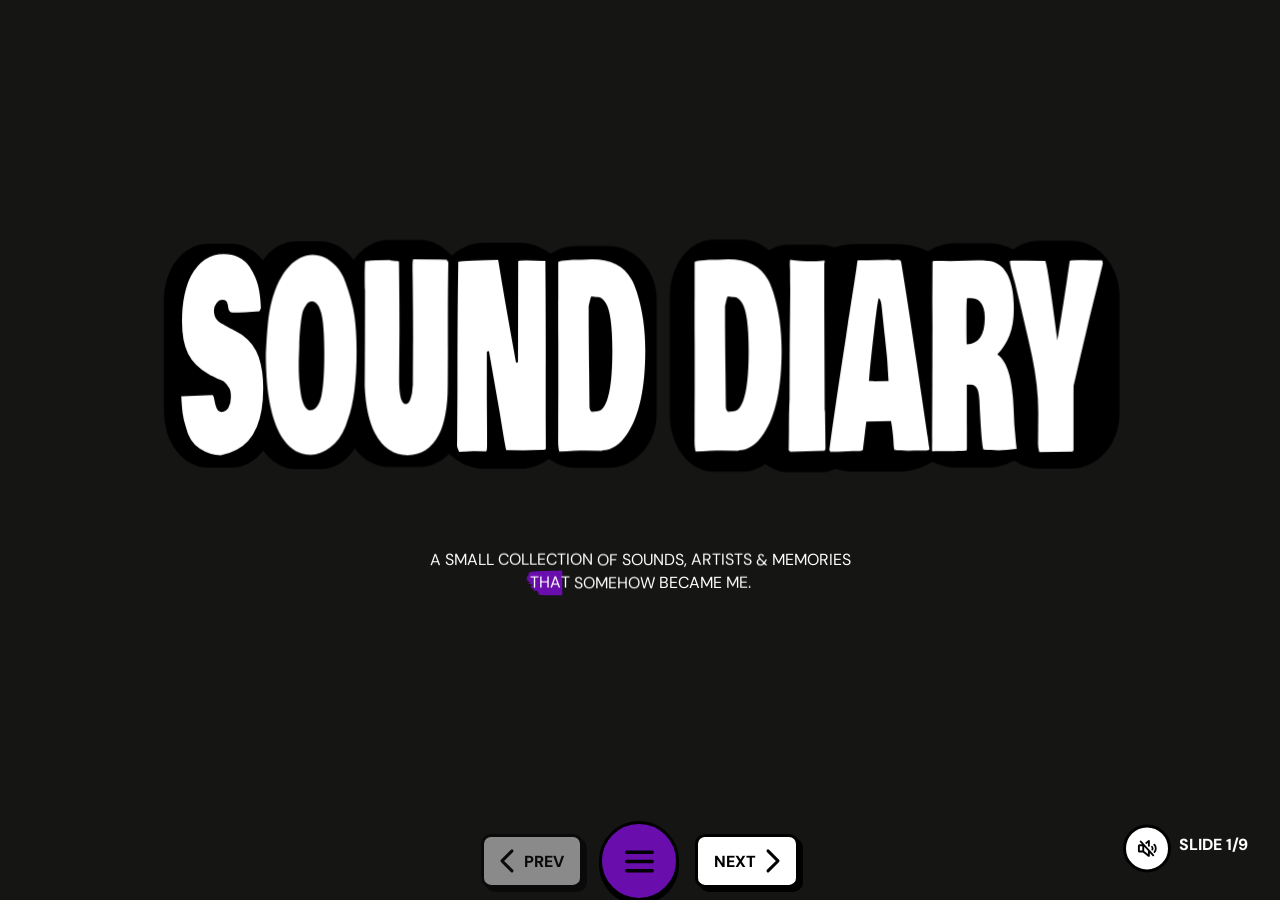
==== SOUNDIARY/index.html @ d30c2fbb "Update index.html" ====
<!doctype html>
<html lang="en">
  <head>
    <meta charset="UTF-8" />
    <meta name="viewport" content="width=device-width, initial-scale=1.0" />
    <meta name="robots" content="index, follow" />
    <meta name="theme-color" content="#F3E6D6" />
    <meta name="author" content="ayoub" />
    <link rel="icon" type="image/png" href="favicon-96x96.png" sizes="96x96" />
    <link rel="icon" type="image/svg+xml" href="favicon.svg" />
    <link rel="shortcut icon" href="favicon.ico" />
    <link rel="apple-touch-icon" sizes="180x180" href="apple-touch-icon.png" />
    <meta name="apple-mobile-web-app-title" content="Soundiary" />
    <link rel="manifest" href="site.webmanifest" />
    <link rel="canonical" href="index.html" />
    <link rel="sitemap" type="application/xml" href="sitemap.xml" />
    <title>Soundiary | my music, in order of feelings</title>
    <meta name="description" content="An interactive diary of the music I love, the artists behind it, and why it matters.">
    <meta property="og:type" content="website" />
    <meta property="og:site_name" content="Soundiary" />
    <meta property="og:locale" content="en_US" />
    <meta property="og:title" content="Soundiary | my music, in order of feelings" />
    <meta property="og:description" content="An interactive diary of the music I love, the artists behind it, and why it matters." />
    <meta property="og:image" content="google.com" />
    <meta property="og:image:type" content="image/png" />
    <meta property="og:image:width" content="1200" />
    <meta property="og:image:height" content="630" />
    <meta property="og:url" content="https://soundiary.sharedqueue.workers.dev/" />
    <meta name="twitter:card" content="summary_large_image" />
      <meta name="twitter:title" content="Soundiary | my music, in order of feelings" />
      <meta name="twitter:description" content="An interactive diary of the music I love, the artists behind it, and why it matters." />
    <meta name="twitter:image" content="blank" />
    <script type="application/ld+json">
      {
        "@context": "https://schema.org",
        "@graph": [
          {
            "@type": "WebSite",
            "name": "Soundiary",
            "url": "https://soundiary.sharedqueue.workers.dev/",
            "description": "Interactive presentation and portfolio demo for a fictional startup consultancy.",
            "inLanguage": "en"
          },
          {
            "@type": "CreativeWork",
            "name": "Nodeck",
            "url": "https://soundiary.sharedqueue.workers.dev/",
            "description": "An interactive slide deck presentation for a fictional startup consultancy — sells thinking, not slides.",
            "image": "https://www.nodeck.online/og-image.png",
            "inLanguage": "en",
            "author": {
              "@type": "Person",
              "name": "ayoub",
              "url": "instagram.com/habbat_ayoub"
            },
            "creator": {
              "@type": "Person",
              "name": "ayoub",
              "url": "instagram.com/habbat_ayoub"
            }
          }
        ]
      }
    </script>
    <link rel="preload" as="font" type="font/woff2" crossorigin href="assets/BNDimeDisplay-ChjT9Nsk.woff2" />
    <link rel="preload" as="font" type="font/woff2" crossorigin href="assets/DMSans-Regular-C_2fA_LE.woff2" />
    <link rel="preload" as="font" type="font/woff2" crossorigin href="assets/DMSans-ExtraBold-Du-T3CXV.woff2" />
    <link rel="preload" as="font" type="font/woff2" crossorigin href="assets/note-handwriting.woff2" />
    <link rel="preload" as="image" href="assets/cover-highlighter-main.webp" imagesrcset="/assets/cover-highlighter-96w.webp 96w, /assets/cover-highlighter-160w.webp 160w, /assets/cover-highlighter-250w.webp 250w, /assets/cover-highlighter-main.webp 371w" imagesizes="(max-width: 768px) 18vw, (max-width: 992px) 15vw, 12vw" fetchpriority="high" />
    <link rel="preload" as="image" href="assets/cover-note-photo-600w.webp" imagesrcset="/assets/cover-note-photo-360w.webp 360w, /assets/cover-note-photo-600w.webp 600w" imagesizes="(max-width: 768px) 50vw, (max-width: 992px) 40vw, 30vw" fetchpriority="high" />
    <style>
      html,body{background-color:#151514;overflow:hidden;height:100%}
      .slide--cover{background-color:#151514}
      .slides{overflow:hidden}
      /* Hide inactive slides before JS — otherwise absolute+opacity:0 still counts as in-viewport for lazy images */
      .slide:not(.is-active){display:none}
      .nav-overlay{opacity:0;pointer-events:none;visibility:hidden}
      .scroll-nav{visibility:hidden}
      .site-logo{opacity:0;pointer-events:none}
      .slide-transition-bg{left:50%;visibility:hidden}
      .slide-transition-label,.slide-transition-title{visibility:hidden}
      .slide--cover .slide__logo,.slide--cover .slide__note,.slide--cover .slide__highlighter{opacity:0}
      [data-split]{visibility:hidden}
      .statusbar{visibility:hidden}
      .statusbar__notes-body{opacity:0;pointer-events:none}
      .projects{visibility:hidden;pointer-events:none}
    </style>
<script defer src="https://cloud.umami.is/script.js" data-website-id="1a2b3c4d-1234-5678-9abc-def012345678" data-domains="soundiary.sharedqueue.workers.dev"></script>
<script src="assets/track.js"></script>
    <!-- deck bundle is loaded by the gate script above (desktop only) -->
    <link rel="modulepreload" crossorigin href="assets/gsap-DUAj52go.js">
    <link rel="modulepreload" crossorigin href="assets/howler-EcGChfno.js">
    <link rel="modulepreload" crossorigin href="assets/sound-CsfXcoUP.js">
    <link rel="stylesheet" crossorigin href="assets/sound-CNYM2cx0.css">
    <link rel="stylesheet" crossorigin href="assets/main-DxuZMaGs.css">
  <style>
.project__gallery{display:grid;grid-template-columns:repeat(2,1fr);gap:28px;margin:32px 0}
.project__figure{margin:0;display:flex;flex-direction:column;gap:10px}
.project__figure img{width:100%;height:auto;aspect-ratio:4/3;object-fit:cover;border-radius:10px;display:block;cursor:zoom-in;transition:transform .2s ease}
.project__figure img:hover{transform:scale(1.02)}
.project__figure figcaption{font-size:.9rem;line-height:1.4;opacity:.8;text-align:center}
@media(max-width:600px){.project__gallery{grid-template-columns:1fr;gap:24px}}
.lightbox{position:fixed;inset:0;z-index:99999;display:none;align-items:center;justify-content:center;flex-direction:column;gap:14px;background:rgba(0,0,0,.88);padding:24px}
.lightbox.is-open{display:flex}
.lightbox img{max-width:92vw;max-height:80vh;object-fit:contain;border-radius:8px;cursor:zoom-out}
.lightbox__caption{color:#fff;font-size:1rem;text-align:center;max-width:80ch}
.lightbox__btn{position:absolute;background:rgba(255,255,255,.12);color:#fff;border:0;border-radius:50%;width:48px;height:48px;font-size:26px;line-height:1;cursor:pointer}
.lightbox__btn:hover{background:rgba(255,255,255,.25)}
.lightbox__close{top:20px;right:20px}
.lightbox__prev{left:20px;top:50%;transform:translateY(-50%)}
.lightbox__next{right:20px;top:50%;transform:translateY(-50%)}
</style>

    <style id="desktop-gate-css">
      /* Desktop-only gate: shown on phones, hidden everywhere else */
      .gate { display: none; }
      html.is-gated, html.is-gated body { background: #151514; height: 100%; overflow: hidden; }
      html.is-gated body > *:not(.gate) { display: none !important; }
      html.is-gated .gate {
        position: fixed; inset: 0; display: flex; flex-direction: column;
        align-items: center; justify-content: center; gap: clamp(1.5rem, 5vh, 2.75rem);
        padding: 1.5rem; background: #151514; color: #f3e6d6;
        font-family: "DM Sans", system-ui, -apple-system, "Segoe UI", sans-serif;
      }
      .gate__stage { position: relative; width: min(78vw, 22rem); aspect-ratio: 1; margin-top: 30%; }
      /* the record, half pulled out of the sleeve */
      .gate__record {
        position: absolute; left: 4%; top: -42%; width: 92%; aspect-ratio: 1; border-radius: 50%;
        background:
          radial-gradient(circle, #151514 0 6%, #6a0dad 6% 30%, #151514 30% 31%, transparent 31%),
          repeating-radial-gradient(circle, #1d1d1c 0 2px, #2c2c2a 2px 3px);
        box-shadow: 0 0 0 2px #3b3b38, 0 0.6rem 1.6rem rgba(0,0,0,.55);
        animation: gate-spin 7s linear infinite;
      }
      .gate__record::after { /* light glint so the spin reads */
        content: ""; position: absolute; inset: 0; border-radius: 50%;
        background: conic-gradient(from 20deg, transparent 0 8%, rgba(255,255,255,.14) 12%, transparent 17% 58%, rgba(255,255,255,.10) 62%, transparent 67%);
      }
      .gate__sleeve {
        position: absolute; inset: 0; background: #6a0dad; border-radius: 0.25rem;
        box-shadow: 0 1rem 2.2rem rgba(0,0,0,.6), inset 0 0 0 0.35rem rgba(0,0,0,.14);
        display: grid; place-items: center;
      }
      .gate__screen {
        width: 72%; aspect-ratio: 16 / 10; background: #151514; border: 0.45rem solid #f3e6d6;
        border-radius: 0.3rem; overflow: hidden; box-shadow: 0 0.35rem 0.9rem rgba(0,0,0,.45);
      }
      .gate__screen svg, .gate__screen img { display: block; width: 100%; height: 100%; object-fit: cover; }
      .gate__caption { max-width: 17rem; margin: 0; text-align: center; font-size: 0.95rem; line-height: 1.5; }
      @keyframes gate-spin { to { transform: rotate(360deg); } }
      @media (prefers-reduced-motion: reduce) { .gate__record { animation: none; } }
    </style>
    <script>
      (function () {
        /* The deck loads on any device whose main input is a mouse/trackpad, at any window size.
           Touch-first devices (phones, tablets) get the gate. */
        var laptop = window.matchMedia("(hover: hover) and (pointer: fine)");
        if (!laptop.matches) {
          document.documentElement.classList.add("is-gated");
          var t = document.querySelector('meta[name="theme-color"]');
          if (t) t.setAttribute("content", "#151514");
          document.title = "Sound Diary";
          /* if a mouse/trackpad becomes the main input later, reload so the deck can start */
          var onChange = function (e) { if (e.matches) location.reload(); };
          if (laptop.addEventListener) laptop.addEventListener("change", onChange);
          else if (laptop.addListener) laptop.addListener(onChange);
        } else {
          /* laptop: load the deck exactly as before, once the DOM exists */
          var load = function () { import("./assets/main-BqI5seD_.js"); };
          if (document.readyState === "loading") document.addEventListener("DOMContentLoaded", load);
          else load();
        }
      })();
    </script>
  </head>
  <body>
    <div class="gate" role="img" aria-label="Sound Diary is made for a laptop screen. This is a preview of how it looks on a laptop.">
      <div class="gate__stage">
        <div class="gate__record" aria-hidden="true"></div>
        <div class="gate__sleeve">
          <div class="gate__screen">
            <img src="assets/desktop-preview.jpg" alt="" />
          </div>
        </div>
      </div>
      <p class="gate__caption">Sound Diary was made for a bigger screen. This is what it looks like on a laptop.</p>
    </div>

    <main>
      <button class="site-logo" id="logo-home-btn" aria-label="Go to cover slide">
        <svg width="1740" height="500" viewBox="0 0 460.375 132.292" fill="none" xmlns="http://www.w3.org/2000/svg"> <rect style="fill:#000000;stroke-width:0.265891" id="rect16" width="51.057037" height="102.42436" x="15.757595" y="16.029278" rx="20.01148" ry="25.260242" /> <rect style="fill:#000000;stroke-width:0.270384" id="rect24" width="51.82547" height="104.34546" x="55.966633" y="14.830012" rx="20.312664" ry="25.73403" /> <rect style="fill:#000000;stroke-width:0.271379" id="rect25" width="55.807491" height="104.01583" x="97.945602" y="14.18835" rx="20.908388" ry="25.185112" /> <rect style="fill:#000000;stroke-width:0.287948" id="rect26" width="63.107616" height="103.55771" x="139.10953" y="15.523435" rx="23.643394" ry="25.074184" /> <rect style="fill:#000000;stroke-width:0.276444" id="rect27" width="59.265446" height="101.63662" x="182.26045" y="16.928463" rx="22.203918" ry="24.609035" /> <rect style="fill:#000000;stroke-width:0.26855" id="rect28" width="53.502186" height="106.24723" x="247.56485" y="14.122389" rx="20.044701" ry="25.725393" /> <rect style="fill:#000000;stroke-width:0.270847" id="rect29" width="55.423271" height="104.32614" x="281.46326" y="16.300959" rx="20.764439" ry="25.260244" /> <rect style="fill:#000000;stroke-width:0.26468" id="rect30" width="52.733749" height="104.71036" x="281.46326" y="15.771792" rx="19.756804" ry="25.353273" /> <rect style="fill:#000000;stroke-width:0.315916" id="rect31" width="75.402573" height="104.32614" x="304.48706" y="16.057673" rx="28.249723" ry="25.260244" /> <rect style="fill:#000000;stroke-width:0.285125" id="rect32" width="62.339184" height="102.78927" x="354.8176" y="15.664367" rx="23.355499" ry="24.888126" /> <rect style="fill:#000000;stroke-width:0.279169" id="rect33" width="58.881229" height="104.32614" x="394.70447" y="14.576544" rx="22.059969" ry="25.260244" /> <path style="font-size:79.422px;font-family:'Bowlby One';-inkscape-font-specification:'Bowlby One, Normal';fill:#ffffff;stroke-width:6.61848" d="m 652.37328,16.061128 1.27974,-0.03878 q 0.38781,0.193902 0.58171,0.969507 l -1.16341,2.288036 v -0.03878 l -2.52072,4.847534 q -5.7007,10.548234 -7.36825,14.077238 l -1.31853,2.520718 q -2.13291,4.110709 -7.25191,14.503822 -0.0776,1.318529 -0.0776,3.955588 v 16.016252 q -0.1939,0.620484 -0.77561,0.620484 l -22.22109,0.155121 q -0.85317,-1.085847 -0.85317,-2.481937 l 0.0776,-4.847534 v -1.124628 l 0.0388,-1.163408 0.0388,-2.83096 q 0,-8.105077 -4.14949,-17.373562 -0.89194,-1.939013 -2.59827,-5.468018 L 598.31358,29.0913 q -0.23269,-0.426583 -1.24097,-2.365597 -1.00829,-1.939013 -2.21048,-4.188269 v 0.03878 q -3.10242,-4.731193 -3.10242,-6.282404 0,-0.193901 1.24097,-0.193901 h 9.96653 q 8.2602,0 12.44847,0.116341 1.24096,0.232681 6.4763,18.65331 l 1.74511,6.166064 q 3.95559,-10.548234 8.33776,-24.741814 0.0388,-0.310242 5.73948,-0.310242 h 4.96388 q 1.78389,0 2.98608,0.07756 z" transform="scale(0.68160387,1.4671278)" id="path16" /> <path style="font-size:79.422px;font-family:'Bowlby One';-inkscape-font-specification:'Bowlby One, Normal';stroke-width:6.61848" d="m 596.37458,74.813241 v 0.03878 q -0.0388,0 -0.0388,-0.03878 z" transform="scale(0.68160387,1.4671278)" id="path15" /> <path style="font-size:79.422px;font-family:'Bowlby One';-inkscape-font-specification:'Bowlby One, Normal';stroke-width:6.61848" d="m 596.56848,74.6969 -0.1939,0.116341 v -0.07756 q 0,-0.03878 0.1939,-0.03878 z" transform="scale(0.68160387,1.4671278)" id="path14" /> <path id="path13" style="font-size:79.422px;font-family:'Bowlby One';-inkscape-font-specification:'Bowlby One, Normal';fill:#ffffff;stroke-width:6.61848" d="m 569.57704,16.06127 -12.44822,0.116236 -5.35184,0.07749 -4.92501,-0.03874 h -2.36545 l -2.48146,-0.03874 c -1.47365,0 -2.21079,0.103485 -2.21079,0.310313 l -0.15542,12.370972 0.11675,8.802896 -0.0387,1.318744 -0.0394,10.043798 -0.0387,2.908703 v 2.830861 l -0.15467,16.094028 0.0387,1.163411 -0.0781,3.48988 c 0.10338,0.07756 0.18102,0.116588 0.23275,0.116588 l 0.0781,-0.03875 0.23276,0.07749 c 1.65462,-0.02585 5.06672,-0.03874 10.23742,-0.03874 5.19656,0 9.21691,-0.05192 12.0608,-0.155333 0.31025,-0.05171 0.50395,-0.206758 0.58151,-0.465294 v -7.096701 l -0.0387,-1.240901 V 54.880029 h 2.05537 l 0.50418,-0.03875 c 2.19755,0 3.73589,0.491291 4.61491,1.473725 0.90488,0.982433 1.40912,2.895678 1.51253,5.739564 l 0.19409,1.66745 c 0.90487,7.626787 1.75809,11.440384 2.55955,11.440384 h 0.23275 c 2.79218,0.129268 5.99776,0.193726 9.61725,0.193726 3.64534,0 7.6657,-0.14216 12.0608,-0.426549 l 0.15467,-0.116235 c -0.31024,-1.034141 -0.67203,-2.714631 -1.08569,-5.041448 l -0.38742,-1.977763 c -0.10341,-0.672192 -0.24587,-1.991013 -0.42684,-3.955879 -0.15512,-1.964868 -0.37521,-3.709816 -0.6596,-5.235173 -1.21511,-6.98045 -4.69203,-11.375579 -10.43151,-13.185325 3.61949,-1.732185 6.37284,-3.735671 8.26014,-6.01078 1.88731,-2.300963 2.83097,-5.06752 2.83097,-8.29921 0,-4.653632 -1.51272,-8.260259 -4.53758,-10.819757 -2.99901,-2.559498 -7.38115,-3.916641 -13.14649,-4.071762 -2.14584,-0.103415 -4.5374,-0.154981 -7.17446,-0.154981 z m -6.55353,11.750345 h 2.24946 c 2.58535,0 4.65356,0.335887 6.20478,1.008079 2.30096,1.085847 3.45114,2.779229 3.45114,5.080192 0,5.403384 -4.04599,8.195725 -12.13813,8.3767 -0.12927,-1.344383 -0.19409,-3.98132 -0.19409,-7.911054 0,-3.955588 0.14246,-6.140261 0.42684,-6.553917 z" transform="scale(0.68160387,1.4671278)" /> <path id="path11" style="font-size:79.422px;font-family:'Bowlby One';-inkscape-font-specification:'Bowlby One, Normal';fill:#ffffff;stroke-width:6.61848" d="M 509.62332,15.867192 495.8559,16.06127 h -6.43753 c -0.0776,0.05171 -0.32327,0.762508 -0.73693,2.132744 -0.3878,1.370237 -1.38271,4.408223 -2.98563,9.113562 -1.57707,4.70534 -2.53354,7.57503 -2.86963,8.609171 l -1.04702,3.218665 h 0.0387 l -0.89236,2.75337 c -4.42095,13.237 -7.92349,24.328308 -10.50884,33.273624 0.20682,0.284389 0.40052,0.51679 0.5815,0.697765 h 2.71421 l 1.08645,-0.03874 h 1.16301 l 10.08276,-0.232471 h 2.24946 l 0.96969,0.03875 c 2.19755,0 3.42536,-0.129269 3.68389,-0.387804 0.28439,-1.111701 0.711,-2.753516 1.27978,-4.925212 0.56878,-2.171695 0.90494,-3.477272 1.00835,-3.916781 l 16.59762,-0.154981 c 0.98244,2.481938 1.58993,5.054416 1.82262,7.717328 l 0.19409,0.814353 c 0.10341,0.284389 0.19386,0.43944 0.27142,0.465293 2.48194,0.180974 5.59707,0.271216 9.34583,0.271216 l 3.76198,-0.03874 h 2.36546 l 2.40488,-0.03875 h 3.56714 c 1.39608,0 2.1076,-0.167943 2.13346,-0.504039 -0.33609,-0.775605 -0.59462,-1.512542 -0.77559,-2.210586 l -0.54285,-1.939019 c -0.54292,-1.680478 -2.97367,-9.294076 -7.29121,-22.841318 -4.31754,-13.547242 -7.76883,-23.92775 -10.35419,-31.14088 0,-0.620484 -0.77558,-0.930588 -2.32679,-0.930588 l -3.06372,0.194078 z m -5.93336,11.983169 c 0.56878,0.232682 0.94338,0.50411 1.12435,0.814352 0.0517,0.07756 0.0901,0.142371 0.116,0.194078 0.0517,0.02585 0.0909,0.09031 0.11676,0.193726 0.0517,0.103414 0.0901,0.181116 0.116,0.232823 0.0259,0.02585 0.0522,0.103203 0.0781,0.232471 0.0517,0.103414 0.10293,0.219791 0.15466,0.349058 0.0517,0.129268 0.85368,3.619517 2.40488,10.470699 l 1.47311,6.631407 c 0.20682,1.447797 0.50455,3.710171 0.89235,6.78674 l -9.2685,0.03874 -1.58986,-0.03874 h -2.28812 l 0.42608,-2.559645 c 3.46438,-15.408695 5.54616,-23.190588 6.2442,-23.345709 z" transform="scale(0.68160387,1.4671278)" /> <path style="font-size:79.422px;font-family:'Bowlby One';-inkscape-font-specification:'Bowlby One, Normal';fill:#ffffff;stroke-width:6.61848" d="m 443.23131,70.353509 q 0,-7.872395 0.42658,-10.936036 0,-16.869419 0.46536,-34.010299 -0.11634,-2.443157 -0.11634,-4.925095 V 19.20233 q -0.15512,-1.202188 -0.15512,-2.132914 0,-0.930727 0.1939,-1.202189 8.29898,0.504144 14.5426,0.504144 6.24363,0 8.57044,-0.232682 0.0776,0.116341 0.11635,0.659265 h -0.27147 v 14.038458 l 0.27147,31.567141 q 0,0.349023 0.11634,0.581705 v 0.07756 q 0.11634,0.232682 0.11634,0.504144 l 0.31024,11.285059 q -0.1939,0.426583 -0.69805,0.659264 h -1.31853 l -21.71695,0.349023 q -0.3878,-0.193901 -1.00828,-0.581704 l 0.0388,-0.659265 z" transform="scale(0.68160387,1.4671278)" id="path9" /> <path id="path8" style="font-size:79.422px;font-family:'Bowlby One';-inkscape-font-specification:'Bowlby One, Normal';fill:#ffffff;stroke-width:6.61848" d="m 402.51209,15.750957 -7.2518,0.116235 h -4.42082 c -1.68048,0 -3.93035,0.0777 -6.74838,0.232824 -2.81803,0.129267 -4.22674,0.297211 -4.22674,0.504039 V 27.69538 l -0.0387,0.891843 v 6.359839 c 0,1.602918 0.0256,4.033236 0.0773,7.290779 v 14.193402 l -0.0773,8.609523 v 6.049526 l -0.0387,1.396234 c 0,1.266822 0.24572,2.365429 0.73693,3.296155 7.03216,-0.232682 12.88782,-0.349059 17.56731,-0.349059 l 10.31552,0.116588 h 0.96968 l 0.15467,-0.155333 c 6.2824,-0.05171 11.8411,-1.770872 16.67571,-5.157683 8.09215,-5.636066 12.13813,-14.335731 12.13813,-26.09908 0,-6.592646 -1.87451,-12.6167 -5.62327,-18.071791 -1.29267,-1.887307 -2.48204,-3.231558 -3.56789,-4.033017 -5.119,-4.18827 -13.99936,-6.282349 -26.64172,-6.282349 z m -0.58151,11.595365 c 0.49122,0.02585 1.2668,0.05164 2.32679,0.07749 1.08585,0.02585 1.93906,0.05164 2.55955,0.07749 1.78389,0.129267 3.41269,0.724044 4.88633,1.784038 2.99901,2.119988 4.49816,7.096649 4.49816,14.930264 0,10.574088 -2.54683,16.766084 -7.63997,18.57583 -1.4478,0.310243 -3.5032,0.491078 -6.16611,0.542785 -0.87902,-0.155122 -1.39607,-0.633521 -1.55119,-1.43498 l -0.23276,-11.207208 c -0.20682,-7.65264 -0.31009,-13.715369 -0.31009,-18.188027 v -2.171841 l 0.69827,-1.434627 c 0.15512,-0.336095 0.46566,-0.85317 0.93102,-1.551214 z" transform="scale(0.68160387,1.4671278)" /> <path id="path6" style="font-size:79.422px;font-family:'Bowlby One';-inkscape-font-specification:'Bowlby One, Normal';fill:#ffffff;stroke-width:6.61848" d="m 310.83546,15.750957 -7.25179,0.116235 h -4.42083 c -1.68048,0 -3.92958,0.0777 -6.74762,0.232824 -2.81803,0.129267 -4.22749,0.297211 -4.22749,0.504039 V 27.69538 l -0.0387,0.891843 v 6.359839 c 0,1.602918 0.0256,4.033236 0.0773,7.290779 v 14.193402 l -0.0773,8.609523 v 6.049526 l -0.0387,1.396234 c 0,1.266822 0.24571,2.365429 0.73693,3.296155 7.03215,-0.232682 12.88782,-0.349059 17.56731,-0.349059 l 10.31551,0.116588 h 0.96969 l 0.15466,-0.155333 c 6.28241,-0.05171 11.84111,-1.770872 16.67572,-5.157683 8.09214,-5.636066 12.13813,-14.335731 12.13813,-26.09908 0,-6.592646 -1.87451,-12.6167 -5.62327,-18.071791 -1.29267,-1.887307 -2.48205,-3.231558 -3.5679,-4.033017 -5.11899,-4.18827 -13.99934,-6.282349 -26.64172,-6.282349 z m -0.58151,11.595365 c 0.49122,0.02585 1.2668,0.05164 2.3268,0.07749 1.08584,0.02585 1.93906,0.05164 2.55954,0.07749 1.78389,0.129267 3.41268,0.724044 4.88634,1.784038 2.999,2.119988 4.49816,7.096649 4.49816,14.930264 0,10.574088 -2.54683,16.766084 -7.63997,18.57583 -1.4478,0.310243 -3.50244,0.491078 -6.16536,0.542785 -0.87902,-0.155122 -1.39607,-0.633521 -1.55119,-1.43498 l -0.23275,-11.207208 c -0.20683,-7.65264 -0.31085,-13.715369 -0.31085,-18.188027 v -2.171841 l 0.69827,-1.434627 c 0.15512,-0.336095 0.46565,-0.85317 0.93101,-1.551214 z" transform="scale(0.68160387,1.4671278)" /> <path style="font-size:79.422px;font-family:'Bowlby One';-inkscape-font-specification:'Bowlby One, Normal';fill:#ffffff;stroke-width:6.61848" d="m 279.77244,47.356808 -0.0388,2.598278 v 14.348701 l 0.0776,6.825328 v 1.939013 l 0.0388,1.822673 q -0.23268,0.310242 -1.90023,0.310242 h -1.00829 l -12.177,0.155121 q -7.75606,0 -11.55652,-0.03878 -0.58171,-0.620484 -4.22705,-11.285059 l -7.40703,-19.661598 -1.39609,0.193901 -0.0388,3.955588 V 59.02967 l 0.15512,10.509454 v 4.34339 q 0,1.745112 -0.77561,1.822673 -3.83925,-0.116341 -7.32947,-0.116341 h -1.20219 l -5.85582,0.155121 h -0.77561 l -2.79217,0.07756 -0.11635,-0.07756 q -1.27974,-1.202188 -1.27974,-1.745112 V 73.30081 l 0.0388,-0.775606 0.1939,-15.124306 q 0,-24.896934 0.46536,-37.655644 l 0.0776,-3.218762 q 0,-0.349023 26.71961,-0.620485 0.23268,0.155121 0.69804,1.706332 v -0.11634 l 0.23268,0.775605 q 2.86974,8.221418 6.98045,18.885992 4.11071,10.625795 4.18827,10.858477 l 1.31853,-0.07756 0.15512,-31.605922 q 0,-0.310242 5.66192,-0.310242 l 9.73385,0.193902 h 2.86974 q 0.27146,12.83627 0.27146,31.140558 z" transform="scale(0.68160387,1.4671278)" id="path4" /> <path style="font-size:79.422px;font-family:'Bowlby One';-inkscape-font-specification:'Bowlby One, Normal';fill:#ffffff;stroke-width:6.61848" d="m 214.00111,44.448288 -0.11634,10.897256 q 0,5.002655 -1.62877,8.841902 -1.58999,3.839247 -4.22705,6.204844 -7.17435,6.515085 -21.21281,6.515085 -14.03845,0 -21.83329,-6.825328 -2.7534,-2.365596 -4.65363,-6.127283 -1.86146,-3.800466 -2.24926,-8.57044 0.1939,-16.210153 0.1939,-29.97715 -0.1939,0 -0.1939,-4.071929 0,-4.071928 0.34902,-5.041435 h 0.81439 q 5.7007,-0.310242 15.55089,-0.310242 0.69804,0.155121 2.52072,0.193901 1.86145,0.03878 2.5595,0.116341 l 1.20218,0.155121 q 0.27147,7.678494 0.34903,21.135248 l -0.23269,15.58967 q 0,7.756054 4.49852,7.756054 1.90023,0 3.17998,-1.667552 1.31853,-1.667551 1.39609,-3.761686 l 0.15512,-0.387803 0.11634,-13.068951 0.0388,-1.163408 q 0,-8.997024 -0.23268,-17.373562 l -0.0776,-2.83096 q -0.0776,-1.706332 -0.0776,-3.063642 0,-1.357309 0.42658,-1.861453 14.96919,0 22.57012,0.116341 0.27146,0.271462 0.69804,0.504144 h -0.0388 l 0.42659,0.271462 q -0.31025,7.329471 -0.31025,18.847212 v 6.670206 z" transform="scale(0.68160387,1.4671278)" id="path3" /> <path id="path2" style="font-size:79.422px;font-family:'Bowlby One';-inkscape-font-specification:'Bowlby One, Normal';fill:#ffffff;stroke-width:6.61848" d="m 123.02272,14.315978 c -5.71363,0 -11.05224,1.241119 -16.01611,3.723056 -4.93803,2.456084 -8.790301,6.075602 -11.556627,10.858502 -1.163408,2.171695 -2.003809,4.51142 -2.520879,7.019211 -0.51707,2.481937 -0.930865,5.338736 -1.241107,8.570425 l -0.07733,0.853098 c 0,12.642369 4.00754,21.561896 12.022133,26.758452 4.73119,3.102422 10.79338,4.653644 18.18748,4.653644 4.31754,-0.05171 8.67406,-0.827318 13.06915,-2.326822 4.3951,-1.525357 7.79514,-3.684247 10.19952,-6.476427 l 1.78319,-2.365567 c 3.82632,-4.86046 5.74002,-11.918309 5.74002,-21.173868 0,-4.162416 -0.47861,-7.833853 -1.43519,-11.013835 -0.95658,-3.179982 -2.94716,-6.65734 -5.97202,-10.431953 -1.57707,-2.094135 -3.76135,-3.826192 -6.55353,-5.196428 -4.67949,-2.300963 -9.88922,-3.451488 -15.6287,-3.451488 z m -0.46551,14.503716 c 2.79218,0 4.87321,1.215335 6.24344,3.645565 1.3961,2.404378 2.09404,6.618319 2.09404,12.642188 0,5.920455 -0.62031,10.289801 -1.86128,13.107834 -0.49122,1.059994 -1.07309,1.900063 -1.74528,2.520548 -0.64634,0.620484 -1.46036,1.137557 -2.44279,1.551214 -0.95658,0.387803 -2.14596,0.581882 -3.5679,0.581882 -1.39609,0 -2.6631,-0.491291 -3.80065,-1.473725 -1.06,-0.930726 -1.84839,-2.145709 -2.36546,-3.645213 -0.49122,-1.499504 -0.85301,-2.999159 -1.08569,-4.498663 -0.20682,-1.499504 -0.31008,-2.921457 -0.31008,-4.26584 0,-1.344383 0.0513,-2.559367 0.15466,-3.645214 v -0.116235 c 0.0259,-0.103414 0.0387,-0.168225 0.0387,-0.194078 l 0.15542,-1.977764 c 0,-1.99072 0.27134,-4.162501 0.81426,-6.515171 0.56878,-2.35267 1.11221,-3.891001 1.62929,-4.614899 0.54292,-0.723899 1.33132,-1.421808 2.36546,-2.093999 1.05999,-0.672191 2.2878,-1.00843 3.68389,-1.00843 z" transform="scale(0.68160387,1.4671278)" /> <path style="font-size:79.422px;font-family:'Bowlby One';-inkscape-font-specification:'Bowlby One, Normal';fill:#ffffff;stroke-width:6.61848" d="m 35.107715,58.486746 20.514764,-0.349022 q 0.775606,0 1.279749,1.318529 0.542924,1.318529 1.047068,2.094135 1.202188,1.861453 3.955587,1.861453 2.79218,0 4.498512,-1.279749 1.706332,-1.31853 1.706332,-3.373884 0,-2.055354 -1.047067,-2.79218 -1.047068,-0.775605 -2.288036,-1.47365 -1.240969,-0.736825 -3.684126,-1.124628 -2.404377,-0.387803 -2.637059,-0.465363 H 58.531 L 56.320524,52.320683 Q 54.187609,51.93288 52.752739,51.467517 43.484254,48.985579 39.334765,45.223893 35.224056,41.462207 35.224056,35.102242 q 0,-4.614852 1.706332,-8.298978 1.706332,-3.684126 4.459732,-6.010942 7.949955,-6.708987 21.949634,-6.708987 11.129938,0 17.489902,4.033148 h -0.03878 q 4.071928,2.947301 5.584359,5.817041 1.512431,2.83096 1.900233,7.019229 l -1.008287,1.008287 q -10.199211,0.387803 -18.071606,0.387803 -2.365597,0 -2.83096,-1.39609 -0.193902,-0.581704 -0.426583,-1.163408 -0.542924,-1.39609 -3.490225,-1.39609 h -0.155121 q -2.288036,0 -3.916807,1.085848 -1.628772,1.047067 -1.667552,2.055354 0,1.008287 0.426583,1.667552 0.465363,0.659264 0.969507,1.047067 0.504143,0.387803 1.551211,0.814386 1.047067,0.387802 1.551211,0.542924 0.542923,0.11634 1.667551,0.426583 l 1.35731,0.349022 q 0.814385,0.232682 4.731193,1.163408 3.955588,0.930727 6.592646,1.783893 v -0.03878 q 8.260198,2.79218 11.246279,6.980449 3.024861,4.149489 3.024861,9.695068 0,14.775284 -17.645023,19.157455 -5.118996,1.279749 -10.936037,1.822672 -7.13557,0 -14.116019,-2.094134 -6.980449,-2.094135 -9.346046,-6.825328 -1.589991,-2.288036 -2.132915,-4.188269 -0.542924,-1.939014 -0.891946,-5.390458 0.116341,0.03878 0.349022,0.03878 z" transform="scale(0.68160387,1.4671278)" id="text1" /> </svg>
      </button>
      <div class="slides">
          <!--Slide 1: Cover-->
          <section class="slide slide--cover is-active">
            <div class="container">
              <div class="slide__inner slide__inner--cover">
                <div class="slide__content slide__content--cover">
                  <h1 class="sr-only">Sound Diary</h1>
                  <svg class="slide__logo slide__logo--cover" aria-hidden="true" viewBox="0 98 1739 502" fill="none" xmlns="http://www.w3.org/2000/svg"><g class="logo-shadows"><path class="logo-shadow" data-shadow="s" d="M 86.212,47.17 L 129.838,47.17 A 79.12,99.872 0 0,1 208.958,147.042 L 208.958,352.255 A 79.12,99.872 0 0,1 129.838,452.127 L 86.212,452.127 A 79.12,99.872 0 0,1 7.092,352.255 L 7.092,147.042 A 79.12,99.872 0 0,1 86.212,47.17 Z" fill="#000"/><path class="logo-shadow" data-shadow="o" d="M 246.378,42.428 L 290.661,42.428 A 80.311,101.745 0 0,1 370.971,144.173 L 370.971,353.236 A 80.311,101.745 0 0,1 290.661,454.981 L 246.378,454.981 A 80.311,101.745 0 0,1 166.068,353.236 L 166.068,144.173 A 80.311,101.745 0 0,1 246.378,42.428 Z" fill="#000"/><path class="logo-shadow" data-shadow="u" d="M 414.707,39.891 L 470.022,39.891 A 82.666,99.575 0 0,1 552.689,139.466 L 552.689,351.566 A 82.666,99.575 0 0,1 470.022,451.141 L 414.707,451.141 A 82.666,99.575 0 0,1 332.041,351.566 L 332.041,139.466 A 82.666,99.575 0 0,1 414.707,39.891 Z" fill="#000"/><path class="logo-shadow" data-shadow="n" d="M 588.271,45.17 L 650.823,45.17 A 93.48,99.136 0 0,1 744.302,144.306 L 744.302,355.472 A 93.48,99.136 0 0,1 650.823,454.608 L 588.271,454.608 A 93.48,99.136 0 0,1 494.792,355.472 L 494.792,144.306 A 93.48,99.136 0 0,1 588.271,45.17 Z" fill="#000"/><path class="logo-shadow" data-shadow="d1" d="M 753.187,50.725 L 811.93,50.725 A 87.788,97.297 0 0,1 899.718,148.022 L 899.718,355.271 A 87.788,97.297 0 0,1 811.93,452.568 L 753.187,452.568 A 87.788,97.297 0 0,1 665.399,355.271 L 665.399,148.022 A 87.788,97.297 0 0,1 753.187,50.725 Z" fill="#000"/><path class="logo-shadow" data-shadow="d2" d="M 1002.846,39.63 L 1055.876,39.63 A 79.251,101.711 0 0,1 1135.128,141.341 L 1135.128,357.992 A 79.251,101.711 0 0,1 1055.876,459.703 L 1002.846,459.703 A 79.251,101.711 0 0,1 923.595,357.992 L 923.595,141.341 A 79.251,101.711 0 0,1 1002.846,39.63 Z" fill="#000"/><path class="logo-shadow" data-shadow="i" d="M 1139.717,48.244 L 1194.651,48.244 A 82.097,99.872 0 0,1 1276.748,148.116 L 1276.748,360.849 A 82.097,99.872 0 0,1 1194.651,460.721 L 1139.717,460.721 A 82.097,99.872 0 0,1 1057.62,360.849 L 1057.62,148.116 A 82.097,99.872 0 0,1 1139.717,48.244 Z" fill="#000"/><path class="logo-shadow" data-shadow="a" d="M 1260.341,47.282 L 1335.079,47.282 A 111.692,99.872 0 0,1 1446.771,147.154 L 1446.771,359.887 A 111.692,99.872 0 0,1 1335.079,459.759 L 1260.341,459.759 A 111.692,99.872 0 0,1 1148.649,359.887 L 1148.649,147.154 A 111.692,99.872 0 0,1 1260.341,47.282 Z" fill="#000"/><path class="logo-shadow" data-shadow="r" d="M 1439.984,45.727 L 1501.773,45.727 A 92.341,98.401 0 0,1 1594.115,144.128 L 1594.115,353.727 A 92.341,98.401 0 0,1 1501.773,452.127 L 1439.984,452.127 A 92.341,98.401 0 0,1 1347.643,353.727 L 1347.643,144.128 A 92.341,98.401 0 0,1 1439.984,45.727 Z" fill="#000"/><path class="logo-shadow" data-shadow="y" d="M 1592.563,41.426 L 1650.926,41.426 A 87.219,99.872 0 0,1 1738.145,141.298 L 1738.145,354.031 A 87.219,99.872 0 0,1 1650.926,453.903 L 1592.563,453.903 A 87.219,99.872 0 0,1 1505.344,354.031 L 1505.344,141.298 A 87.219,99.872 0 0,1 1592.563,41.426 Z" fill="#000"/></g><g data-letter="s"><path class="logo-letter" d="m 39.402,323.054 l 55.285,-2.025 q 2.09,0 3.449,7.648 q 1.463,7.648 2.822,12.147 q 3.24,10.798 10.66,10.798 q 7.525,0 12.123,-7.423 q 4.598,-7.648 4.598,-19.571 q 0,-11.922 -2.822,-16.196 q -2.822,-4.499 -6.166,-8.548 q -3.344,-4.274 -9.928,-6.524 q -6.479,-2.249 -7.107,-2.699 L 102.525,290.661 L 96.568,287.287 Q 90.82,285.037 86.953,282.338 Q 61.975,267.941 50.793,246.121 Q 39.715,224.301 39.715,187.409 q 0,-26.769 4.598,-48.139 q 4.598,-21.37 12.018,-34.867 q 21.424,-38.916 59.152,-38.916 q 29.994,0 47.133,23.395 l -0.105,0 q 10.973,17.096 15.049,33.742 q 4.076,16.421 5.121,40.716 l -2.717,5.849 q -27.486,2.249 -48.701,2.249 q -6.375,0 -7.629,-8.098 q -0.523,-3.374 -1.15,-6.748 q -1.463,-8.098 -9.406,-8.098 l -0.418,0 q -6.166,0 -10.555,6.299 q -4.389,6.074 -4.494,11.922 q 0,5.849 1.15,9.673 q 1.254,3.824 2.613,6.074 q 1.359,2.249 4.18,4.724 q 2.822,2.249 4.18,3.149 q 1.463,0.675 4.494,2.474 l 3.658,2.025 q 2.195,1.35 12.75,6.748 q 10.66,5.399 17.766,10.348 l 0,-0.225 q 22.26,16.196 30.307,40.491 q 8.152,24.07 8.152,56.237 q 0,85.706 -47.551,111.125 q -13.795,7.423 -29.471,10.573 q -19.229,0 -38.041,-12.147 q -18.811,-12.147 -25.186,-39.591 q -4.285,-13.272 -5.748,-24.295 q -1.463,-11.247 -2.404,-31.268 q 0.314,0.225 0.941,0.225 z" fill="#fff"/></g><g data-letter="o"><path class="logo-letter" d="m 276.322,66.836 c -15.398,0 -29.784,7.199 -43.161,21.596 c -13.307,14.247 -23.689,35.242 -31.144,62.986 c -3.135,12.597 -5.4,26.169 -6.793,40.716 c -1.393,14.397 -2.509,30.968 -3.345,49.714 l -0.208,4.948 c 0,73.334 10.8,125.072 32.398,155.216 c 12.75,17.996 29.087,26.994 49.013,26.994 c 11.635,-0.3 23.376,-4.799 35.22,-13.497 c 11.844,-8.848 21.007,-21.371 27.486,-37.567 l 4.805,-13.722 c 10.311,-28.194 15.469,-69.134 15.469,-122.822 c 0,-24.145 -1.29,-45.441 -3.868,-63.887 c -2.578,-18.446 -7.942,-38.617 -16.094,-60.512 c -4.25,-12.147 -10.136,-22.194 -17.661,-30.143 c -12.611,-13.347 -26.65,-20.021 -42.117,-20.021 z m -1.254,84.131 c 7.525,0 13.133,7.05 16.825,21.147 c 3.762,13.947 5.643,38.39 5.643,73.333 c 0,34.342 -1.672,59.687 -5.016,76.034 c -1.324,6.149 -2.892,11.022 -4.703,14.621 c -1.742,3.599 -3.935,6.599 -6.583,8.998 c -2.578,2.249 -5.783,3.375 -9.615,3.375 c -3.762,0 -7.177,-2.85 -10.242,-8.549 c -2.857,-5.399 -4.981,-12.446 -6.375,-21.145 c -1.324,-8.698 -2.299,-17.397 -2.926,-26.095 c -0.557,-8.698 -0.836,-16.946 -0.836,-24.745 c 0,-7.798 0.138,-14.846 0.417,-21.145 l 0,-0.674 c 0.07,-0.6 0.104,-0.976 0.104,-1.126 l 0.419,-11.472 c 0,-11.547 0.731,-24.145 2.194,-37.792 c 1.533,-13.647 2.997,-22.57 4.391,-26.769 c 1.463,-4.199 3.588,-8.247 6.375,-12.146 c 2.857,-3.899 6.165,-5.85 9.928,-5.85 z" fill="#fff"/></g><g data-letter="u"><path class="logo-letter" d="m 521.497,241.622 l -0.314,63.211 q 0,29.019 -4.389,51.289 q -4.285,22.27 -11.391,35.992 q -19.334,37.792 -57.166,37.792 q -37.832,0 -58.838,-39.591 q -7.42,-13.722 -12.541,-35.542 q -5.016,-22.045 -6.061,-49.714 q 0.523,-94.029 0.523,-173.886 q -0.523,0 -0.523,-23.62 q 0,-23.62 0.941,-29.243 l 2.195,0 q 15.363,-1.8 41.908,-1.8 q 1.881,0.9 6.793,1.125 q 5.016,0.225 6.898,0.675 l 3.24,0.9 q 0.732,44.54 0.941,122.598 l -0.627,90.43 q 0,44.99 12.123,44.99 q 5.121,0 8.57,-9.673 q 3.553,-9.673 3.762,-21.82 l 0.418,-2.249 l 0.314,-75.808 l 0.105,-6.748 q 0,-52.188 -0.627,-100.777 l -0.209,-16.421 q -0.209,-9.898 -0.209,-17.771 q 0,-7.873 1.15,-10.798 q 40.34,0 60.824,0.675 q 0.732,1.575 1.881,2.924 l -0.105,0 l 1.15,1.575 q -0.836,42.515 -0.836,109.326 l 0,38.691 z" fill="#fff"/></g><g data-letter="n"><path class="logo-letter" d="m 698.743,258.493 l -0.105,15.072 l 0,83.231 l 0.209,39.591 l 0,11.247 l 0.105,10.573 q -0.627,1.8 -5.121,1.8 l -2.717,0 l -32.815,0.9 q -20.902,0 -31.143,-0.225 q -1.568,-3.599 -11.391,-65.46 l -19.961,-114.05 l -3.762,1.125 l -0.105,22.945 L 591.936,326.203 l 0.418,60.961 l 0,25.194 q 0,10.123 -2.09,10.573 q -10.346,-0.675 -19.752,-0.675 l -3.24,0 l -15.781,0.9 l -2.09,0 l -7.525,0.45 l -0.314,-0.45 q -3.449,-6.973 -3.449,-10.123 L 538.114,408.984 l 0.105,-4.499 l 0.523,-87.73 q 0,-144.418 1.254,-218.426 l 0.209,-18.671 q 0,-2.025 72.006,-3.599 q 0.627,0.9 1.881,9.898 l 0,-0.675 l 0.627,4.499 q 7.734,47.689 18.811,109.551 q 11.078,61.636 11.287,62.986 l 3.553,-0.45 l 0.418,-183.334 q 0,-1.8 15.258,-1.8 l 26.232,1.125 l 7.734,0 q 0.732,74.458 0.732,180.635 z" fill="#fff"/></g><g data-letter="d1"><path class="logo-letter" d="m 782.454,75.16 l -19.543,0.674 l -11.914,0 c -4.529,0 -10.59,0.451 -18.184,1.351 c -7.594,0.75 -11.393,1.724 -11.393,2.924 L 721.421,144.445 l -0.104,5.173 l 0,36.891 c 0,9.298 0.069,23.395 0.208,42.291 l 0,82.331 l -0.208,49.941 l 0,35.091 l -0.104,8.099 c 0,7.348 0.662,13.721 1.986,19.12 c 18.951,-1.35 34.731,-2.025 47.342,-2.025 l 27.799,0.676 l 2.613,0 l 0.417,-0.901 c 16.93,-0.3 31.91,-10.272 44.939,-29.918 c 21.807,-32.693 32.711,-83.156 32.711,-151.391 c 0,-38.241 -5.052,-73.185 -15.154,-104.828 c -3.484,-10.948 -6.689,-18.745 -9.615,-23.394 c -13.795,-24.295 -37.726,-36.442 -71.796,-36.442 z m -1.567,67.26 c 1.324,0.15 3.414,0.3 6.27,0.449 c 2.926,0.15 5.226,0.3 6.898,0.449 c 4.807,0.75 9.197,4.2 13.168,10.349 c 8.082,12.297 12.122,41.165 12.122,86.605 c 0,61.336 -6.863,97.254 -20.589,107.751 c -3.902,1.8 -9.439,2.849 -16.615,3.148 c -2.369,-0.9 -3.762,-3.675 -4.18,-8.324 l -0.627,-65.009 c -0.557,-44.39 -0.838,-79.558 -0.838,-105.502 l 0,-12.598 l 1.882,-8.322 c 0.418,-1.95 1.255,-4.949 2.509,-8.998 z" fill="#fff"/></g><g data-letter="d2"><path class="logo-letter" d="m 1029.511,75.16 l -19.543,0.674 l -11.914,0 c -4.529,0 -10.592,0.451 -18.186,1.351 c -7.594,0.75 -11.391,1.724 -11.391,2.924 L 968.478,144.445 l -0.104,5.173 l 0,36.891 c 0,9.298 0.069,23.395 0.208,42.291 l 0,82.331 l -0.208,49.941 l 0,35.091 l -0.104,8.099 c 0,7.348 0.662,13.721 1.986,19.12 c 18.951,-1.35 34.731,-2.025 47.342,-2.025 l 27.799,0.676 l 2.613,0 l 0.417,-0.901 c 16.93,-0.3 31.91,-10.272 44.939,-29.918 c 21.807,-32.693 32.711,-83.156 32.711,-151.391 c 0,-38.241 -5.052,-73.185 -15.154,-104.828 c -3.484,-10.948 -6.689,-18.745 -9.615,-23.394 c -13.795,-24.295 -37.727,-36.442 -71.796,-36.442 z m -1.567,67.26 c 1.324,0.15 3.414,0.3 6.27,0.449 c 2.926,0.15 5.226,0.3 6.898,0.449 c 4.807,0.75 9.197,4.2 13.168,10.349 c 8.082,12.297 12.122,41.165 12.122,86.605 c 0,61.336 -6.863,97.254 -20.589,107.751 c -3.902,1.8 -9.441,2.849 -16.617,3.148 c -2.369,-0.9 -3.762,-3.675 -4.18,-8.324 l -0.627,-65.009 c -0.557,-44.39 -0.836,-79.558 -0.836,-105.502 l 0,-12.598 l 1.882,-8.322 c 0.418,-1.95 1.255,-4.949 2.509,-8.998 z" fill="#fff"/></g><g data-letter="i"><path class="logo-letter" d="m 1139.244,391.888 q 0,-45.665 1.15,-63.436 q 0,-97.853 1.254,-197.281 q -0.314,-14.172 -0.314,-28.569 L 1141.334,95.18 q -0.418,-6.973 -0.418,-12.372 q 0,-5.399 0.523,-6.973 q 22.365,2.924 39.19,2.924 q 16.826,0 23.096,-1.35 q 0.209,0.675 0.314,3.824 l -0.732,0 l 0,81.432 l 0.732,183.109 q 0,2.025 0.314,3.374 l 0,0.45 q 0.314,1.35 0.314,2.924 l 0.836,65.46 q -0.523,2.474 -1.881,3.824 l -3.553,0 l -58.524,2.025 q -1.045,-1.125 -2.717,-3.374 l 0.105,-3.824 z" fill="#fff"/></g><g data-letter="a"><path class="logo-letter" d="M 1318.162,75.834 L 1281.061,76.96 l -17.348,0 c -0.209,0.3 -0.871,4.423 -1.986,12.371 c -1.045,7.948 -3.726,25.57 -8.046,52.864 c -4.25,27.294 -6.828,43.94 -7.733,49.939 l -2.822,18.67 l 0.104,0 l -2.405,15.971 c -11.914,76.783 -21.353,141.119 -28.32,193.008 c 0.557,1.65 1.079,2.998 1.567,4.047 l 7.314,0 l 2.928,-0.225 l 3.134,0 l 27.172,-1.348 l 6.062,0 l 2.613,0.225 c 5.922,0 9.231,-0.75 9.928,-2.25 c 0.766,-6.449 1.916,-15.972 3.449,-28.569 c 1.533,-12.597 2.439,-20.17 2.717,-22.72 l 44.729,-0.899 c 2.648,14.397 4.285,29.319 4.912,44.765 l 0.523,4.724 c 0.279,1.65 0.522,2.549 0.731,2.699 c 6.689,1.05 15.083,1.573 25.186,1.573 l 10.138,-0.225 l 6.375,0 l 6.481,-0.225 l 9.613,0 c 3.762,0 5.68,-0.974 5.749,-2.924 c -0.906,-4.499 -1.602,-8.774 -2.09,-12.823 l -1.463,-11.248 c -1.463,-9.748 -8.014,-53.911 -19.649,-132.494 c -11.635,-78.582 -20.936,-138.796 -27.903,-180.636 c 0,-3.599 -2.09,-5.398 -6.27,-5.398 l -8.256,1.126 z m -15.99,69.51 c 1.533,1.35 2.542,2.924 3.03,4.724 c 0.139,0.45 0.243,0.826 0.313,1.126 c 0.139,0.15 0.245,0.524 0.315,1.124 c 0.139,0.6 0.243,1.051 0.313,1.351 c 0.07,0.15 0.141,0.599 0.21,1.348 c 0.139,0.6 0.277,1.275 0.417,2.025 c 0.139,0.75 2.301,20.995 6.481,60.737 l 3.97,38.466 c 0.557,8.398 1.36,21.521 2.405,39.367 l -24.977,0.225 l -4.284,-0.225 l -6.166,0 l 1.148,-14.848 c 9.336,-89.38 14.946,-134.52 16.827,-135.42 z" fill="#fff"/></g><g data-letter="r"><path class="logo-letter" d="m 1479.73,76.96 l -33.546,0.674 l -14.423,0.449 l -13.272,-0.225 l -6.375,0 l -6.687,-0.225 c -3.971,0 -5.958,0.6 -5.958,1.8 l -0.419,71.759 l 0.315,51.062 l -0.104,7.65 l -0.106,58.26 l -0.104,16.872 l 0,16.421 l -0.417,93.355 l 0.104,6.749 l -0.21,20.243 c 0.279,0.45 0.488,0.676 0.627,0.676 l 0.21,-0.225 l 0.627,0.449 c 4.459,-0.15 13.654,-0.225 27.589,-0.225 c 14.004,0 24.838,-0.301 32.502,-0.901 c 0.836,-0.3 1.358,-1.199 1.567,-2.699 l 0,-41.165 l -0.104,-7.198 L 1461.546,302.132 l 5.539,0 l 1.359,-0.225 c 5.922,0 10.068,2.85 12.437,8.549 c 2.439,5.699 3.797,16.797 4.076,33.293 l 0.523,9.672 c 2.439,44.24 4.738,66.361 6.898,66.361 l 0.627,0 c 7.525,0.75 16.163,1.124 25.917,1.124 c 9.824,0 20.658,-0.825 32.502,-2.474 l 0.417,-0.674 c -0.836,-5.999 -1.811,-15.747 -2.926,-29.244 l -1.044,-11.472 c -0.279,-3.899 -0.663,-11.549 -1.15,-22.947 c -0.418,-11.397 -1.011,-21.519 -1.778,-30.367 c -3.275,-40.491 -12.644,-65.985 -28.112,-76.483 c 9.754,-10.048 17.174,-21.669 22.26,-34.866 c 5.086,-13.347 7.629,-29.395 7.629,-48.141 c 0,-26.994 -4.077,-47.915 -12.228,-62.761 c -8.082,-14.847 -19.891,-22.719 -35.428,-23.619 c -5.783,-0.6 -12.228,-0.899 -19.334,-0.899 z m -17.661,68.159 l 6.062,0 c 6.967,0 12.541,1.948 16.721,5.847 c 6.201,6.299 9.3,16.121 9.3,29.468 c 0,31.343 -10.903,47.54 -32.711,48.59 c -0.348,-7.798 -0.523,-23.094 -0.523,-45.889 c 0,-22.945 0.384,-35.617 1.15,-38.017 z" fill="#fff"/></g><g data-letter="y"><path class="logo-letter" d="m 1702.856,76.959 l 3.449,-0.225 q 1.045,1.125 1.568,5.624 l -3.135,13.272 l 0,-0.225 l -6.793,28.119 q -15.363,61.186 -19.857,81.657 l -3.553,14.622 q -5.748,23.845 -19.543,84.131 q -0.209,7.648 -0.209,22.945 l 0,92.904 q -0.523,3.599 -2.09,3.599 l -59.883,0.9 q -2.299,-6.299 -2.299,-14.397 l 0.209,-28.119 l 0,-6.524 l 0.105,-6.748 l 0.105,-16.421 q 0,-47.014 -11.182,-100.777 q -2.404,-11.247 -7.002,-31.718 L 1557.171,152.542 q -0.627,-2.474 -3.344,-13.722 q -2.717,-11.247 -5.957,-24.295 l 0,0.225 q -8.361,-27.444 -8.361,-36.442 q 0,-1.125 3.344,-1.125 l 26.859,0 q 22.26,0 33.547,0.675 q 3.344,1.35 17.453,108.201 l 4.703,35.767 q 10.66,-61.186 22.469,-143.518 q 0.105,-1.8 15.467,-1.8 l 13.377,0 q 4.807,0 8.047,0.45 z" fill="#fff"/></g></svg>
                  <p data-split="description" class="slide__tagline slide__tagline--cover">a small collection of sounds, artists & memories  <span class="text-highlight">that somehow became me.</span></p>
                </div>
              </div>
            </div>
          </section>

          <!--Slide 2: Problem-->
          <!--Slide 2: Introduction-->
<section class="slide slide--problem">
  <div class="container">
    <div class="slide__inner slide__inner--problem">
      <div class="slide__eraser">
        <!-- tu peux garder ou virer cet élément, il est purement décoratif -->
      </div>
      <div class="slide__content slide__content--problem">
        <h2 class="slide__title slide__title--problem">
          <span class="text-highlight">22/08</span> tal <span class="text-highlight">15/11</span> dazt 85 youm</br>walakin had pitch deck ystahel,</br>TSSAWEB DE9A DE9A,</br>pay attention to details, and enjoy!
        </h2>
       
      </div>
    </div>
  </div>
</section>

          <!--Slide 3: We Believe-->
          <section class="slide slide--believe">
            <div class="highlight highlight--beliave">
              <svg width="797" height="215" viewBox="0 0 797 215" fill="none" xmlns="http://www.w3.org/2000/svg">
                <path d="M354.424 21.7248C353.24 21.5684 352.278 21.5534 351.878 21.6698C351.116 21.8556 338.649 21.5498 330.796 21.1846C328.307 21.0639 325.993 21.0186 325.708 21.0982C325.368 21.1541 322.998 21.0631 320.359 20.8809C317.774 20.7221 315.365 20.6379 315.083 20.6965C314.108 20.9087 303.268 20.6481 301.702 20.3982C300.746 20.2234 299.9 20.2051 299.165 20.3211C297.43 20.6246 278.904 20.4759 277.816 20.1378C277.141 19.9291 276.745 19.9226 275.839 20.1276C275.215 20.2713 273.013 20.3457 270.433 20.2849C262.918 20.13 262.359 20.1236 255.817 20.1926C244.411 20.2881 231.031 20.1788 230.042 19.9491C229.476 19.8118 228.682 19.782 228.059 19.8856C227.435 19.9892 224.435 20.0696 221.356 20.0622C218.269 20.0545 211.938 20.0829 207.356 20.1054C201.147 20.1343 198.411 20.063 197.643 19.8579C196.807 19.652 196.36 19.6475 195.523 19.8367C194.744 20.0263 192.506 20.0482 188.067 19.9127C184.347 19.8067 181.379 19.8158 180.766 19.9403C180.029 20.0853 179.521 20.0573 178.903 19.8523C178.289 19.625 176.755 19.5635 172.755 19.6427C169.868 19.6924 167.302 19.677 167.085 19.6079C166.754 19.5588 162.303 19.4306 156.685 19.3102C151.062 19.2123 146.361 19.0218 145.983 18.9038C145.66 18.809 144.143 18.8201 142.589 18.9157C140.927 19.0308 139.659 18.9993 139.239 18.8791C138.926 18.7388 133.008 18.5308 126.487 18.3386C120.159 18.1583 113.548 17.808 112.341 17.6413C110.889 17.4664 109.242 17.3881 108.08 17.4842C106.551 17.562 106.038 17.5124 105.329 17.2114C104.623 16.8881 104.213 16.8661 103.337 17.0156C102.713 17.1131 101.633 17.1178 100.828 16.9823C100.006 16.8464 97.8289 16.6705 96.035 16.5509C94.2353 16.4321 92.6541 16.2512 92.5591 16.1343C92.4136 16.0136 90.6197 15.8407 88.6485 15.7264C85.3928 15.5362 78.1183 14.8923 73.1423 14.219C70.1455 13.8283 67.3988 13.4551 65.2573 13.1463C62.1252 12.7016 58.7159 12.3259 57.4762 12.2749C56.1773 12.2386 55.0764 12.1165 54.7098 11.9355C54.3395 11.7763 51.3293 11.3375 48.1719 10.9387C44.7362 10.5264 39.0657 9.82557 35.3604 9.35721C31.486 8.86712 28.202 8.49129 27.8161 8.54765C27.4861 8.58975 26.7523 8.46373 26.298 8.28832C25.8231 8.11007 24.8275 7.94614 24.2153 7.94724C23.5909 7.94674 22.493 7.76701 21.8024 7.55645C21.0554 7.33791 20.0916 7.17606 19.6523 7.20091C19.1577 7.21787 17.5518 7.07285 16.1501 6.91078C11.3172 6.28689 4.67603 5.56294 -3.59332 4.63521C-6.42688 4.31364 -9.19177 3.92172 -10.0656 3.70872C-10.8712 3.52982 -11.6705 3.43962 -11.899 3.51234C-12.0792 3.61551 -13.0909 3.51146 -14.1532 3.30707C-15.1188 3.11962 -16.4378 2.93494 -16.8646 2.94937C-18.2861 2.92459 -21.1466 2.59674 -23.6461 2.1347C-24.8965 1.88205 -26.2675 1.7126 -26.7476 1.73291C-27.3097 1.73822 -28.9147 1.5428 -30.2369 1.30392C-32.4867 0.866869 -36.781 0.306404 -38.3719 0.217028C-38.7623 0.198246 -39.2881 0.147869 -39.5656 0.107563C-41.0203 -0.153233 -42.2691 0.0879726 -42.1073 0.533161C-42.0041 0.828251 -42.2998 1.0977 -42.9842 1.22633C-44.1495 1.43729 -43.835 1.63893 -41.5741 2.2826C-39.1363 2.95325 -39.729 3.43281 -42.4453 3.13827C-44.9792 2.82996 -45.8712 2.96983 -45.5251 3.46953C-45.3585 3.71504 -44.806 3.85904 -43.4109 4.05942C-42.2761 4.1966 -41.1501 4.38157 -40.3832 4.54851C-39.6719 4.70286 -39.372 4.83023 -39.6998 4.8926C-39.9072 4.93664 -41.2731 4.90263 -42.5564 4.8263C-44.9662 4.68381 -45.4702 4.79866 -43.8506 5.24079C-43.2956 5.3974 -42.5612 5.79594 -42.0703 6.13437C-41.0059 6.91827 -41.5905 7.46455 -43.2759 7.47656C-44.4063 7.50326 -45.1235 7.9374 -44.2027 8.15939C-44.0266 8.2016 -43.4034 8.57571 -42.7856 9.01126C-42.4354 9.26498 -42.0725 9.52056 -41.6968 9.77794C-42.0682 9.82162 -42.4318 9.86633 -42.7877 9.91205C-43.4302 9.98969 -44.1817 10.0605 -44.4717 10.0816C-44.797 10.1171 -45.2394 10.3265 -45.352 10.5928C-45.6107 10.9811 -45.3048 11.1723 -44.0468 11.6032C-43.2322 11.885 -42.0787 12.371 -41.7236 12.6523C-41.0932 13.1293 -41.0913 13.1552 -42.6014 12.8149C-43.7345 12.5576 -44.215 12.5557 -44.2695 12.7688C-44.3156 12.9609 -44.8956 13.0737 -45.5636 13.0262C-46.7227 12.9272 -46.8176 12.9919 -46.402 13.6141C-46.2699 13.8271 -46.062 14.0187 -45.7867 14.1807C-45.5472 14.3341 -45.2457 14.4566 -44.887 14.5409C-44.2663 14.6868 -43.6745 14.9125 -43.4929 15.0665C-43.2121 15.4229 -44.9999 15.4238 -46.4876 15.0619C-48.0408 14.6833 -48.6857 15.1261 -47.835 15.8614C-47.0208 16.5377 -47.0683 16.7299 -48.1696 16.7962C-49.0334 16.8509 -49.0518 16.8921 -48.2594 17.5659C-47.5724 18.1434 -47.5378 18.2641 -48.174 18.2658C-48.6292 18.2889 -49.4435 18.1759 -50.2899 17.9539C-51.7357 17.5715 -52.1965 17.9874 -51.0143 18.5346C-50.4166 18.8068 -50.3798 18.9065 -50.886 19.0231C-51.3775 19.1419 -51.3272 19.2486 -50.444 19.5702C-49.442 19.9649 -49.4746 19.9781 -50.3813 20.1762C-51.3672 20.3496 -51.3163 20.3899 -49.96 21.1001C-48.2673 21.955 -48.2179 22.0786 -50.034 22.1912C-51.0624 22.2703 -51.6055 22.1729 -52.2875 21.7621C-52.944 21.3797 -53.1451 21.3448 -53.4352 21.5373C-53.6846 21.65 -54.4218 21.6011 -55.0591 21.4094C-55.7039 21.2175 -56.5369 21.0428 -56.8589 21.0503C-57.8743 21.0215 -56.9319 21.6028 -54.2818 22.2783C-51.5629 22.9777 -50.4564 23.6972 -52.9492 23.2661C-55.4041 22.8398 -55.5249 22.8457 -55.6704 23.2891C-55.7509 23.5627 -55.4999 23.8001 -54.9243 23.9668C-53.8207 24.2845 -53.4393 25.2489 -54.3055 25.4433C-54.6683 25.5022 -55.3664 25.4407 -55.8286 25.3038C-56.3234 25.1579 -56.7469 25.1188 -56.788 25.2441C-56.8268 25.347 -56.5292 25.5535 -56.2302 25.6427C-55.8703 25.7507 -55.2081 26.1725 -54.6357 26.6277C-53.3666 27.6964 -54.3204 27.7734 -57.2017 26.7708C-60.059 25.7286 -60.8741 25.8395 -58.4485 27.0221C-57.4982 27.4478 -56.4232 28.0368 -56.1185 28.2841C-55.8626 28.5417 -54.9306 29.0333 -54.1607 29.3071C-53.3732 29.6098 -52.6575 29.9513 -52.7068 30.0521C-52.7178 30.1852 -53.1975 30.1078 -53.7073 29.905C-55.0347 29.4075 -59.7155 27.921 -60.0663 27.913C-60.2508 27.9405 -59.46 28.4111 -58.4112 28.878C-55.0342 30.3361 -53.0642 31.1276 -53.3057 31.2581C-53.4902 31.2785 -54.5817 31.1316 -55.6197 30.9347C-57.5369 30.5292 -60.044 30.3867 -60.1234 30.7241C-60.1378 30.7881 -59.4454 31.2544 -58.3746 31.7614C-56.8445 32.5174 -56.5076 32.759 -56.5399 33.4591C-56.6102 34.4171 -57.6561 34.6172 -59.2732 34.1273C-59.98 33.9128 -60.8519 33.8396 -61.4411 33.9181C-62.3023 34.0586 -62.5663 34.0225 -64.1851 33.1116C-65.5923 32.3063 -66.1348 31.9861 -66.834 31.7988C-66.9794 31.7486 -67.1411 31.689 -67.3008 31.6245C-67.4913 31.5358 -67.6697 31.4501 -67.8741 31.3144C-68.0716 31.1885 -68.2833 30.9983 -68.4097 30.9055C-68.4692 30.8612 -68.4751 30.9157 -68.3615 31.0106C-68.2449 31.1023 -68.1509 31.1261 -68.15 31.143C-68.1472 31.1484 -68.1503 31.1532 -68.1587 31.1583L-67.7047 31.0702C-67.8477 31.304 -67.7878 31.5744 -67.6583 31.6541C-67.5455 31.7376 -67.1885 31.6665 -67.3214 31.9857L-68.1718 32.1507C-68.199 32.1649 -68.2803 32.1801 -68.4299 32.163C-68.5886 32.1471 -68.8784 32.0455 -69.0657 31.9232C-69.2621 31.8001 -69.3625 31.6944 -69.3849 31.6889C-69.4358 31.6647 -69.3439 31.8238 -69.2591 31.9601C-69.0886 32.2372 -68.8559 32.5144 -68.7205 32.6717C-68.3622 33.0615 -68.1688 33.2226 -67.9686 33.3644C-67.588 33.623 -67.5018 33.5435 -67.3843 33.3729C-67.1154 33.0111 -65.7509 33.5846 -64.5303 34.3704C-63.4109 35.0969 -63.6006 35.7519 -65.1321 35.9981C-65.5106 36.0816 -65.8084 36.097 -65.8256 36.1971C-65.8672 36.2867 -65.642 36.4553 -65.3412 36.6715C-64.9572 36.9481 -64.0952 37.3893 -63.639 37.5487C-62.4479 37.9725 -61.4012 38.8924 -61.9131 39.0081C-62.0312 39.0395 -62.3368 39.0085 -62.7569 38.9297C-63.226 38.8348 -63.8728 38.6689 -64.5254 38.4751C-66.0626 37.9431 -67.603 37.6312 -70.3335 35.7216C-70.5997 35.5227 -70.9647 35.2174 -71.219 34.9733C-71.572 34.6373 -71.8375 34.3364 -72.0689 34.0493C-72.1571 33.9394 -72.2359 33.8406 -72.1531 33.9458C-72.0974 34.0092 -71.7876 34.4211 -71.1471 34.878C-70.5438 35.3282 -69.6156 35.6688 -69.1675 35.7487C-68.7217 35.8432 -68.4151 35.8564 -68.2209 35.862L-65.8882 35.4094C-64.8699 34.9948 -64.3306 34.3405 -64.126 34.1095C-63.9042 33.8459 -63.8439 33.7865 -63.7685 33.7609C-63.6407 33.7381 -63.4795 33.7762 -63.3782 34.0711C-63.3382 34.2539 -63.3349 34.4402 -63.2833 34.4964C-63.2358 34.558 -63.1257 34.4763 -63.0371 34.3169C-62.8898 34.0452 -63.0161 33.9056 -63.1876 33.8702C-63.348 33.7944 -63.5714 33.9697 -63.6779 34.4762C-63.7754 34.9414 -63.8162 35.2201 -63.7518 35.2271C-63.7518 35.2271 -63.7518 35.2271 -63.7518 35.2271C-63.6975 35.2384 -63.5684 35.0675 -63.3419 34.8047C-63.0398 34.413 -62.6922 34.3027 -62.5651 34.3353C-62.4235 34.3998 -62.1532 34.0141 -62.1798 34.3224C-62.2083 34.4778 -62.3468 34.9208 -62.9214 35.5986C-63.4756 36.2779 -64.5186 36.9409 -65.1653 37.136L-68.2456 37.7336C-68.6246 37.7131 -69.1874 37.6291 -69.6322 37.4963C-69.908 37.4121 -70.8209 37.1773 -71.8049 36.5407C-72.2922 36.2308 -72.7687 35.8199 -73.0679 35.5014C-73.3878 35.1616 -73.4734 35.0224 -73.5123 34.9623C-73.5511 34.8799 -73.2836 35.2069 -72.9704 35.531C-72.6912 35.8229 -72.2652 36.2183 -71.9565 36.4626C-70.548 37.5839 -69.3517 38.1251 -68.3057 38.6076C-66.2119 39.5326 -64.5821 40.0705 -64.3561 40.3224C-64.222 40.4868 -63.3376 40.8371 -62.5535 41.0162C-61.4639 41.2466 -61.1002 41.4185 -61.1882 41.6455C-61.2449 41.8347 -60.8711 42.154 -60.3713 42.3676C-59.3588 42.7752 -67.5793 40.3464 -70.3791 38.3102C-70.6803 38.1034 -71.0965 37.8292 -71.3849 37.6367C-71.6751 37.4443 -71.8607 37.3299 -71.8994 37.3418C-71.9805 37.4114 -72.4283 37.2642 -73.2363 36.6444C-73.4548 36.47 -73.6689 36.2859 -73.8794 36.0894C-74.1311 35.8458 -74.3433 35.6187 -74.3806 35.6203C-74.3795 35.6427 -74.3318 35.7439 -74.0441 36.0805C-73.7432 36.429 -73.1113 37.0598 -72.2283 37.5922C-71.3973 38.1237 -70.1677 38.5193 -69.6541 38.6158C-69.0482 38.7478 -68.5819 38.785 -68.2598 38.8029L-64.7524 38.1225C-62.8999 37.5219 -61.4729 35.796 -61.1888 35.2381C-60.9639 34.8543 -60.9075 34.7369 -60.8519 34.6819C-60.8011 34.6311 -60.7703 34.6524 -60.7326 34.6813C-60.6597 34.7461 -60.5626 34.8343 -60.4125 34.8675C-60.2462 34.9217 -60.1178 34.8526 -60.0484 34.872C-60.0273 34.9062 -59.978 34.9296 -60.1883 35.4447C-60.3085 35.7095 -60.4892 36.1342 -61.0531 36.8591C-61.5884 37.557 -62.7475 38.659 -64.2648 39.2871L-68.2764 40.0654C-68.5767 40.0619 -68.9832 40.045 -69.5229 39.9639C-69.7987 39.9214 -70.0716 39.8709 -70.4419 39.7769C-70.8777 39.6654 -71.3608 39.507 -71.8488 39.2965C-73.8951 38.4671 -75.3705 36.716 -75.4363 36.6126C-75.5842 36.4294 -75.5049 36.5294 -75.4145 36.6457C-75.3198 36.767 -75.1378 36.9908 -74.9742 37.1774C-74.7002 37.4969 -74.2466 37.9582 -73.9694 38.2098C-73.674 38.4829 -73.3526 38.7533 -73.0473 38.9902C-72.8061 39.1777 -72.5629 39.3549 -72.3201 39.5219C-71.7775 39.8918 -71.4946 40.0585 -71.1128 40.2803C-70.9366 40.3815 -70.7366 40.4918 -70.5922 40.5685C-70.4544 40.6419 -70.3195 40.7117 -70.188 40.7778C-69.0523 41.3429 -68.5349 41.5154 -68.3776 41.5407C-68.1959 41.5009 -67.6847 41.6464 -67.3341 41.7863C-66.3043 42.1871 -66.8354 42.6153 -68.4749 42.3832C-69.2458 42.2425 -69.6099 42.1778 -70.2358 41.8857C-70.5217 41.7514 -70.7995 41.5943 -71.1349 41.3735C-71.5743 41.0919 -71.9409 40.8294 -72.6327 40.2823C-74.7322 38.7328 -77.7626 34.8742 -74.6998 38.4415C-74.1276 38.9809 -72.8818 39.9003 -71.3406 40.4345C-69.8078 40.9544 -68.9963 40.9944 -68.2894 41.0457L-63.8862 40.1915C-62.96 39.8739 -61.8666 39.2176 -61.1492 38.5472C-59.6254 37.121 -59.1207 36.118 -58.8272 36.0099C-58.6174 35.8659 -58.5396 35.8776 -58.5956 36.0779C-58.7048 36.3044 -58.7219 36.6852 -60.0124 38.17C-60.5514 38.7556 -61.7819 39.9591 -63.6615 40.7283L-68.2971 41.6276C-68.722 41.6186 -69.3322 41.5909 -70.1777 41.4277C-70.8788 41.3181 -72.6885 40.7646 -73.9312 39.949C-75.2552 39.1326 -76.1533 38.1463 -76.449 37.7993C-76.7607 37.4314 -76.7687 37.4037 -76.6798 37.5207C-76.1682 38.2046 -75.0767 39.3381 -74.3207 39.9376C-72.7933 41.1829 -71.575 41.8289 -70.7415 42.2984C-68.6052 43.4256 -67.8313 43.7034 -67.342 44.0116C-66.8716 44.296 -66.8604 44.4615 -66.9623 44.7286C-67.0844 45.0579 -66.7917 45.5882 -66.3139 45.9179C-64.7502 46.9339 -65.4216 47.1041 -67.517 46.2324C-68.1216 45.9863 -68.7727 45.7272 -69.379 45.4838C-70.1089 45.1891 -70.6877 44.9491 -71.153 44.7634C-73.8968 43.5981 -70.6219 46.0086 -67.2067 47.3957C-66.6448 47.6365 -66.1266 47.8506 -65.7543 48.0151C-65.4125 48.1695 -65.1418 48.2999 -64.9386 48.4137C-64.5309 48.6416 -64.3973 48.803 -64.4471 48.9601C-64.5446 49.1828 -63.9761 49.5901 -63.3856 49.8114C-62.6891 50.0871 -62.4134 50.0963 -62.6735 49.8382C-63.1548 49.3829 -60.4619 50.6308 -60.0098 51.0841C-59.8615 51.2379 -59.1065 51.553 -58.4088 51.755C-57.0641 52.122 -56.7368 52.5639 -58.0502 52.2323C-59.0185 51.9854 -59.9186 52.3585 -59.6029 52.9871C-59.3607 53.367 -59.808 53.3927 -61.328 53.1382C-61.9381 53.0322 -62.7571 52.8631 -63.4468 52.723C-62.9697 52.9458 -62.4592 53.1745 -61.9625 53.3959C-61.5229 53.6016 -61.0695 53.8086 -60.6017 54.017C-58.9982 54.7411 -57.6668 55.2271 -57.3249 55.2442C-57.0098 55.2544 -56.6549 55.3866 -56.4385 55.5747C-56.2439 55.7351 -55.1452 56.114 -53.9887 56.4044C-50.8655 57.1499 -48.769 57.8795 -49.9167 57.8361C-50.752 57.7721 -52.0184 57.4844 -58.5857 55.2906C-60.788 54.5505 -62.2114 54.2141 -62.274 54.5171C-62.3705 54.5825 -59.9039 55.6337 -57.2776 56.6127C-52.6928 58.2857 -52.285 58.4288 -52.7091 58.8368C-52.9312 59.1017 -52.8297 59.3667 -52.5853 59.5201C-52.3721 59.6665 -52.0286 59.6982 -51.7205 59.508C-51.4466 59.3437 -50.5797 59.4016 -49.3288 59.6703C-46.9287 60.1817 -46.8823 60.4581 -48.9449 60.5158C-52.254 60.5617 -50.0254 62.0992 -45.8482 62.8442C-42.4337 63.4487 -41.6664 63.7007 -41.0616 64.2676C-40.6671 64.7018 -40.6772 64.7448 -41.3498 64.5246C-41.796 64.3707 -42.3112 64.3144 -42.5044 64.4106C-42.7786 64.4906 -43.4533 64.3364 -44.7041 63.883C-46.5536 63.2178 -46.5824 63.2088 -47.3448 63.7017C-48.0264 64.1429 -47.9893 64.2187 -47.0741 64.4081C-46.501 64.5266 -45.7761 64.5845 -45.5716 64.4915C-45.3792 64.4187 -44.5555 64.4734 -43.9228 64.5995C-42.8235 64.8182 -42.7689 64.8512 -43.8442 65.063C-44.5541 65.2126 -45.796 65.1204 -47.1629 64.838C-48.3169 64.5999 -49.354 64.4471 -49.5942 64.4633C-50.2208 64.533 -57.8381 62.8525 -57.8242 62.6714C-57.7923 62.4779 -59.7284 61.7308 -60.108 61.7904C-60.6531 61.8349 -58.4343 62.9828 -57.2006 63.2952C-56.6252 63.4323 -56.169 63.629 -56.1892 63.7145C-56.2454 63.9367 -50.8494 65.6811 -47.7789 66.3698C-46.5563 66.6468 -44.5425 67.2315 -43.6543 67.5853C-42.0796 68.1868 -41.9578 68.2758 -42.7778 68.4962C-43.6492 68.7279 -43.765 68.7054 -44.6403 68.1953C-45.1797 67.8865 -46.5004 67.441 -47.4191 67.2512C-49.1403 66.9233 -52.4236 66.9766 -51.7502 67.4137C-51.539 67.5498 -49.6312 68.0295 -47.7256 68.4435C-43.0597 69.4178 -43.1361 69.4065 -43.6436 69.6016C-43.8994 69.7079 -44.2089 70.0942 -44.346 70.4923C-44.4917 70.8887 -45.0454 71.227 -45.6845 71.278C-46.329 71.3055 -46.6766 71.4812 -46.4606 71.6593C-45.8768 72.1362 -44.3854 72.1412 -44.286 71.668C-44.1926 71.1723 -42.0606 71.144 -40.7714 71.6128C-40.1824 71.7928 -38.6087 72.2257 -36.9965 72.5682C-32.4052 73.5696 -30.9404 73.8843 -29.4822 74.1641C-28.7312 74.3177 -28.1564 74.5286 -28.1754 74.6367C-28.2436 74.9163 -31.9188 74.4285 -32.6292 74.0539C-33.0689 73.8191 -33.7557 73.741 -34.9714 73.7209C-36.4451 73.7426 -36.8463 73.6682 -37.8266 73.2183C-38.8121 72.7665 -39.2029 72.6934 -40.4787 72.6968C-43.0759 72.6672 -41.5617 73.4354 -38.2635 73.9855C-36.6744 74.2598 -35.1927 74.5957 -35.0368 74.7579C-34.7973 74.913 -33.7919 75.14 -32.674 75.2725C-31.0859 75.444 -30.4613 75.6424 -29.4839 76.2367C-28.3881 76.8955 -28.3901 76.9173 -29.4234 76.5815C-32.1277 75.6707 -37.6665 74.7036 -37.7712 75.1491C-37.8718 75.3994 -34.9708 76.3579 -33.3232 76.6509C-32.4344 76.8101 -31.434 77.143 -31.0607 77.387C-30.6898 77.6307 -29.5561 77.9855 -28.541 78.161C-27.4827 78.3443 -26.2921 78.7036 -25.688 78.9842C-24.4039 79.6031 -23.8225 79.7222 -23.7589 79.3324C-23.6853 78.8775 -22.0426 79.0187 -21.4558 79.5384C-21.1324 79.7923 -20.8522 79.9276 -20.8378 79.7965C-20.8197 79.6882 -20.4622 79.8808 -20.0112 80.2219C-19.2749 80.8331 -17.1123 81.3845 -17.0407 80.9731C-16.9798 80.6048 -15.366 81.0004 -13.1568 81.9287C-10.4926 83.1339 -3.76105 84.5695 -1.61285 84.4233C-0.0594482 84.3461 0.154419 84.379 2.42761 85.2496C4.5752 86.0781 5.02368 86.1661 7.14508 86.2762C9.92798 86.3946 13.9039 87.007 14.453 87.395C14.668 87.5365 16.0953 87.8726 17.6998 88.0984C20.6326 88.5548 21.4159 88.7084 24.4807 89.4645C25.7729 89.7756 26.2919 89.7803 27.3451 89.5478C29.0107 89.1774 29.8477 89.2908 29.9833 89.9519C30.1299 90.5695 32.3585 91.0524 37.1643 91.4943C38.7917 91.6449 40.2782 91.8414 40.4347 91.9286C40.6121 92.0841 45.7662 92.8814 53.6849 93.9197C55.8878 94.2024 58.1015 94.3731 58.5707 94.2998C59.0984 94.2119 59.4418 94.2333 59.7037 94.4435C59.968 94.6506 61.4954 94.9134 62.9675 95.0677C64.146 95.192 65.288 95.2417 65.699 95.1441C66.3223 94.9961 66.7365 95.067 67.795 95.4289C69.5891 96.1542 83.4526 97.465 83.6531 96.9986C84.0903 96.6146 85.7216 96.7594 86.1041 97.2051C86.5953 97.7477 87.4899 97.7014 87.5319 97.11C87.5607 96.7156 88.0436 96.5531 89.4229 96.4714C91.8279 96.3257 91.7772 96.319 91.7495 96.714C91.7383 96.8893 90.9974 97.1275 90.1507 97.2248C87.8641 97.5068 89.1797 97.8297 93.7265 98.0712C97.1002 98.2556 97.6045 98.1909 98.8654 97.6905C99.673 97.3615 100.536 97.1219 100.819 97.137C102.001 97.2021 105.769 96.5969 105.785 96.3544C105.799 96.026 108.357 95.8602 109.227 96.1176C110.037 96.3293 110.003 97.141 109.222 97.546C108.862 97.7498 108.627 97.7611 108.636 97.5637C108.642 97.4322 108.24 97.2823 107.774 97.2609C106.439 97.1991 106.698 97.8271 108.195 98.2692C111.738 99.3001 121.817 99.3841 120.989 98.4049C120.777 98.0678 121 98.0104 122.579 98.0418C125.686 98.1015 127.241 98.0596 128.973 97.8476C131.053 97.6014 132.797 97.824 132.782 98.3728C132.766 98.9653 133.575 99.0979 135.462 98.7733C137.073 98.5072 137.192 98.5316 137.632 98.938C138.185 99.4105 138.011 99.417 145.755 99.5404C151.171 99.631 153.158 99.3991 153.164 98.6974C153.156 98.3915 160.068 97.9835 161.343 98.2211C162.553 98.4377 162.434 99.0068 161.108 99.1178C158.136 99.3774 161.359 99.9357 164.586 99.6981C165.697 99.6049 167.149 99.5816 167.708 99.6553C169.158 99.8296 171.134 99.3951 171.142 98.8901C171.148 98.3633 173.97 98.1371 175.616 98.5526C176.636 98.8068 176.922 98.7884 177.669 98.3583C178.186 98.1011 179.16 97.8932 179.848 97.9012C180.53 97.9093 181.474 97.7225 181.84 97.4852C182.226 97.2482 182.776 97.0569 183.05 97.06C183.928 97.0699 183.702 97.6602 182.768 97.8033C182.329 97.8642 181.943 98.1671 181.939 98.4744C181.929 98.9134 181.624 99.0639 180.235 99.1354C174.702 99.5081 183.221 99.7894 191.314 99.4987C192.372 99.4658 193.49 99.4771 193.769 99.5458C194.713 99.7752 200.436 99.898 204.657 99.8062C208.435 99.7105 208.677 99.6687 208.689 99.1858C208.694 98.7686 209.133 98.6191 210.676 98.458C211.779 98.3366 213.107 98.1076 213.606 97.9586C214.937 97.4881 217.1 97.9037 216.872 98.5383C216.758 98.8666 216.367 99.0166 215.702 99.0103C214.648 98.9565 214.649 98.9566 215.087 99.4437C215.581 99.9534 217.582 99.9064 217.921 99.3827C218.316 98.8156 219.207 98.824 219.202 99.4168C219.199 99.834 219.416 99.8578 222.664 99.7793C224.624 99.7322 227.382 99.7154 228.851 99.7301C230.908 99.7506 231.619 99.648 232.238 99.3029C233.228 98.7421 235.811 98.4614 237.297 98.7406C238.066 98.8805 239.224 98.871 240.72 98.6678C242.992 98.3853 243.05 98.386 244.486 99.017C245.977 99.7145 247.535 99.8865 247.542 99.3596C247.546 98.9864 248.438 98.931 248.937 99.2444C249.359 99.5564 255.029 99.8447 257.902 99.7075C260.313 99.6076 260.37 99.5868 260.049 98.9456C259.728 98.3704 259.838 98.3058 261.155 98.3237C262.473 98.3418 262.583 98.4093 262.245 98.9974C262.113 99.2152 261.982 99.433 261.851 99.6508C262.895 99.6651 263.94 99.6798 264.986 99.6948C267.686 99.7336 268.076 99.6961 267.915 99.3423C267.702 98.834 268.981 98.2161 270.088 98.233C270.752 98.2431 270.861 98.3986 270.577 98.8992C270.177 99.7056 270.895 99.7604 272.126 99.0331C273.132 98.4557 275.246 98.336 275.238 98.841C275.235 99.0167 274.953 99.2317 274.675 99.293C274.34 99.3535 274.116 99.5037 274.114 99.6355C274.109 99.8985 277.833 99.9594 278.285 99.682C278.454 99.5531 279.234 99.5444 280.014 99.6237C281.239 99.7766 281.352 99.7129 281.363 99.0982C281.367 98.8787 281.371 98.6591 281.374 98.4396C282.786 98.4863 284.12 98.5323 285.496 98.5796C287.904 98.69 289.499 98.6556 289.282 98.5415C289.119 98.4286 289.395 98.346 289.835 98.3546C290.824 98.3739 290.982 98.7284 290.154 98.9098C289.215 99.133 289.539 99.4028 290.64 99.3147C291.19 99.2816 292.013 99.4077 292.504 99.6153C293.214 99.8932 294.367 100.004 297.125 100.041C298.744 100.075 300.365 100.111 301.988 100.147C310.185 100.396 318.752 100.501 318.837 100.351C318.895 100.22 319.011 100.026 319.069 99.9176C319.128 99.7875 319.243 99.5929 319.301 99.4847C319.36 99.3327 319.689 99.3418 320.399 99.5154C321.108 99.6892 321.603 99.7033 321.827 99.556C322.331 99.2408 323.759 99.3483 323.749 99.6995C323.744 99.8751 323.354 100.039 322.912 100.114C320.815 100.362 322.399 100.647 326.527 100.748C330.822 100.879 331.101 100.868 333.111 100.208C334.283 99.8283 335.62 99.5433 336.118 99.5599C337.495 99.6062 337.846 100.299 336.69 100.59C335.295 100.96 336.073 101.228 337.662 100.952C338.652 100.788 339.745 100.803 342.199 101.067C343.945 101.239 347.335 101.474 349.636 101.563C351.06 101.626 352.485 101.689 353.911 101.754C354.067 101.519 354.223 101.283 354.379 101.048C354.902 100.344 356.561 100.127 356.257 100.817C356.016 101.335 357.038 101.882 358.354 101.938C359.123 101.97 359.404 101.829 359.426 101.324C359.451 100.732 359.619 100.673 361.102 100.737C362.09 100.78 363.403 101.08 364.531 101.548C366.089 102.168 366.847 102.312 369.139 102.419C370.886 102.501 372.203 102.433 372.758 102.262C373.65 101.932 375.838 101.974 375.822 102.304C375.804 102.653 380.342 102.775 381.728 102.476C382.448 102.316 383.602 102.268 384.363 102.375C385.071 102.457 385.675 102.446 385.679 102.359C385.701 101.964 388.423 102.313 388.943 102.804C389.257 103.064 389.957 103.28 390.449 103.286C390.942 103.292 391.814 103.386 392.352 103.528C392.837 103.644 393.982 103.689 394.806 103.607C395.631 103.524 396.948 103.449 397.769 103.433C398.59 103.417 399.423 103.205 399.601 102.974C400.01 102.56 401.762 102.516 402.339 102.905C402.494 103.046 402.04 103.303 401.372 103.503C400.702 103.725 400.363 103.902 400.688 103.944C400.96 103.983 404.444 104.201 408.412 104.467C414.555 104.882 415.805 104.915 416.371 104.645C416.991 104.36 417.101 104.368 417.73 104.721C418.62 105.226 419.76 105.31 420.878 104.975C421.776 104.667 423.453 104.904 424.825 105.516C425.83 105.945 426.712 105.816 427.308 105.18C427.852 104.518 430.122 104.809 429.901 105.518C429.761 105.904 429.971 106.008 431.216 106.131C433.541 106.364 434.141 106.349 435.155 105.948C435.474 105.821 435.794 105.694 436.113 105.566C436.565 105.817 437.015 106.068 437.466 106.32C438.819 107.052 438.872 107.057 440.47 106.821C442.51 106.514 444.344 106.68 444.302 107.139C444.277 107.423 444.596 107.496 445.737 107.489C447.639 107.464 448.515 107.545 450.334 107.915C451.459 108.132 451.842 108.124 451.867 107.862C451.917 107.337 453.926 107.442 454.687 108.024C455.343 108.514 456.063 108.597 465.828 109.666C483.111 111.512 506.983 115.076 507.429 115.29C508.332 115.584 529.13 118.913 530.19 118.956C531.012 118.918 531.484 119.022 532.124 119.399C532.759 119.782 534.93 120.223 541.777 121.597C553.317 123.883 563.648 126.282 568.537 127.527C570.762 128.07 576.556 129.498 581.459 130.792C586.335 132.065 592.128 133.727 594.425 134.41C602.757 136.949 611.217 139.525 623.58 143.945C630.609 146.452 637.317 149.213 638.929 149.888C642.437 151.373 642.91 151.591 646.51 153.102C648.013 153.743 652.757 155.868 656.84 157.874C661.039 159.943 664.768 161.867 665.211 162.025C665.676 162.168 667.451 163.099 669.137 164.12C671.223 165.386 672.388 166.031 672.997 166.175C673.608 166.322 674.044 166.548 674.462 166.969C675.384 167.511 692.602 178.539 697.758 182.922C699.185 183.995 700.958 185.453 701.761 186.16C702.567 186.833 704.234 188.214 705.44 189.172C706.64 190.144 708.267 191.557 709.116 192.36C711.608 194.694 715.198 197.736 715.826 197.816C716.144 197.817 716.52 197.99 716.654 198.149C716.788 198.308 717.299 198.746 717.82 199.176C718.112 199.418 718.403 199.661 718.693 199.905C718.537 199.465 718.378 199.024 718.215 198.583C718.037 198.136 717.855 197.689 717.669 197.241C718.218 197.529 718.765 197.822 719.31 198.119C719.849 198.421 720.386 198.727 720.921 199.037C720.706 198.706 720.489 198.376 720.269 198.046C719.779 197.301 719.705 196.975 720.01 196.723C720.213 196.555 720.314 195.917 720.199 195.337C720.101 194.742 720.158 194.234 720.405 194.253C721 194.207 721.326 194.733 720.771 194.857C720.389 194.95 720.437 195.138 720.96 195.77C721.319 196.203 721.667 196.806 721.716 197.042C721.836 197.607 722.834 198.556 723.076 198.368C723.163 198.301 723.022 197.977 722.755 197.64C722.49 197.303 722.135 196.651 721.998 196.204C721.716 195.373 721.73 195.356 722.505 195.68C723.534 196.077 723.657 195.984 722.893 195.251C722.41 194.799 722.364 194.608 722.64 194.494C722.915 194.38 723.33 194.669 724.134 195.6C725.415 197.098 726.761 197.723 726.07 196.425C725.943 196.189 726.052 196.328 726.34 196.773C726.653 197.253 726.934 197.59 727.005 197.537C727.199 197.393 726.826 196.068 726.413 195.542C725.81 194.774 725.91 194.234 726.62 194.528C727.104 194.716 727.243 194.609 727.234 194.1C727.24 193.578 727.359 193.48 727.841 193.735C728.158 193.889 728.742 194.065 729.1 194.134C729.655 194.218 730.036 194.574 732.037 197.373C733.386 199.29 734.27 200.837 734.315 201.182C734.432 202.076 734.727 202.416 735.152 202.143C735.355 202.012 735.749 202.136 735.999 202.406C736.268 202.665 736.585 202.84 736.734 202.747C736.864 202.665 737.33 202.91 737.729 203.308C737.965 203.538 738.2 203.768 738.435 204.001C738.366 203.633 738.296 203.264 738.223 202.896C737.941 201.612 738.511 201.684 739.333 203.026C740.145 204.369 740.563 204.396 740.302 203.144C740.178 202.512 740.198 202.336 740.335 202.689C740.708 203.552 741.779 204.652 741.861 204.227C741.862 204.011 741.246 202.904 740.402 201.661C739.054 199.739 738.929 199.539 739.503 199.897C739.854 200.119 740.859 201.212 741.676 202.318C743.493 204.742 745.035 206.39 744.813 205.428C744.749 205.083 744.442 204.49 744.149 204.109C743.88 203.769 743.727 203.418 743.841 203.352C743.936 203.297 744.448 203.828 744.926 204.547C746.14 206.277 746.362 206.49 746.355 205.729C746.358 204.963 746.308 204.925 747.862 206.785C748.892 208.051 749.051 208.14 749.063 207.532C749.073 206.925 749.216 206.958 749.891 207.659C750.973 208.796 751.085 208.601 750.193 206.511C749.756 205.516 749.47 204.661 749.567 204.609C749.663 204.557 750.436 205.435 751.221 206.542C752.454 208.3 752.668 208.526 752.711 207.954C752.71 207.455 752.47 206.811 751.798 205.742C751.484 205.228 751.167 204.716 750.846 204.208C751.277 204.582 751.707 204.96 752.135 205.343C752.823 205.954 753.751 206.829 754.192 207.286C754.458 207.547 754.723 207.809 754.988 208.074C754.88 207.474 754.767 206.874 754.649 206.275C754.439 205.256 754.351 204.371 754.489 204.302C754.625 204.232 754.418 203.297 754.018 202.225C753.6 201.164 753.337 200.246 753.433 200.192C753.548 200.128 753.273 199.451 752.861 198.733C751.88 197.03 752.009 196.28 753.158 197.057C753.721 197.453 754.356 198.238 755.019 199.429C756.37 201.85 758.075 203.997 758.068 203.055C758.062 202.224 758.637 202.471 759.135 203.462C759.348 203.886 759.796 204.546 760.147 205.022C760.669 205.65 760.833 205.692 760.947 205.166C761.133 204.312 761.526 204.703 763.27 208.267C764.85 211.498 765.397 212.28 764.669 209.948C764.066 208.094 764.257 207.885 765.226 209.24C765.464 209.571 765.7 209.904 765.934 210.239C765.895 209.784 765.853 209.328 765.809 208.872C765.753 208.184 765.755 207.645 765.86 207.718C766.438 208.291 768.704 211.356 768.859 211.782C768.981 212.092 769.164 212.259 769.266 212.22C769.528 212.12 769.547 212.101 768.108 209.633C765.483 205.207 763.735 202.265 763.542 201.132C763.351 200.121 763.396 200.158 764.303 200.935C765.079 201.655 765.289 201.987 765.379 202.678C765.581 204.044 768.099 208.481 768.611 208.277C768.711 208.235 768.127 206.783 767.26 205.039C766.159 202.793 765.849 202.145 766.275 202.617C766.586 202.96 767.018 203.618 767.228 204.074C767.416 204.478 768.052 205.29 768.627 205.832C769.204 206.373 769.783 207.106 769.937 207.47C770.07 207.781 770.535 208.319 770.951 208.638C771.513 209.081 771.899 209.724 772.438 211.166C772.933 212.504 773.249 213.12 773.435 213.051C773.89 212.884 773.693 211.233 773.131 210.528C772.621 209.862 771.473 207.189 771.531 206.729C771.545 206.537 771.97 206.914 772.461 207.58C772.953 208.245 773.475 208.719 773.638 208.653C773.801 208.587 774.052 208.798 774.181 209.121C774.309 209.443 774.679 209.485 775.106 209.191C775.755 208.746 775.824 208.779 776.437 210.369C777.524 213.161 778.277 214.533 778.601 213.98C778.729 213.684 778.955 213.73 779.053 214.012C779.132 214.236 779.54 214.411 779.914 214.282C780.267 214.161 780.928 214.124 781.38 214.226C782.157 214.474 782.193 214.336 781.797 212.282C781.307 209.746 781.562 209.317 782.337 211.442C782.789 212.709 782.887 212.871 782.934 212.139C783.009 211.137 782.086 208.532 781.733 208.668C781.61 208.715 781.505 208.625 781.501 208.43C781.497 208.236 781.847 208.166 782.282 208.197C783.108 208.342 783.128 208.335 783.949 211.061C784.227 211.968 784.496 212.88 784.757 213.795C784.752 212.859 784.738 211.923 784.715 210.985C784.647 209.228 784.747 208.388 784.983 208.767C785.259 209.197 785.425 209.072 785.534 208.295C785.71 206.89 785.73 206.876 786.405 208.307C786.6 208.706 786.793 209.106 786.984 209.507C787.02 209.024 787.053 208.54 787.085 208.055C787.152 207.288 787.336 206.537 787.541 206.459C787.767 206.373 787.817 206.013 787.703 205.715C787.565 205.358 787.615 205.065 787.779 205.001C787.983 204.921 788.321 205.476 788.751 206.617C789.839 209.565 790.342 209.196 789.662 205.86C789 202.662 788.496 198.935 789.053 200.247C789.303 200.846 789.511 200.831 789.973 200.286C790.278 199.876 790.647 199.508 790.749 199.465C792.015 199.361 792.609 199.475 793.02 199.954C793.429 200.433 793.523 200.253 793.502 199.395C793.463 198.327 793.522 198.298 794.166 199.048C794.828 199.791 794.912 199.762 795.054 198.609C795.167 197.905 795.016 196.865 794.667 196.058C793.805 194.076 793.914 193.8 795.054 194.855C795.615 195.424 796.099 195.663 796.132 195.351C796.144 195.048 796.351 194.809 796.58 194.784C796.855 194.814 796.848 194.069 796.535 192.778C796.237 191.631 796.109 190.628 796.249 190.563C796.652 190.376 794.919 185.024 792.68 180.57C791.612 178.452 790.458 176.064 790.236 175.385C789.948 174.504 789.537 173.773 788.936 173.079C788.371 172.444 787.917 171.664 787.492 170.617C787.179 169.828 785.754 167.349 784.28 165.156C782.831 163.027 781.57 161.068 781.512 160.764C781.498 160.519 780.717 159.293 779.803 158.081C777.765 155.296 773.049 149.182 771.653 147.374C770.445 145.77 769.515 144.456 763.832 138.402C761.499 135.955 758.061 132.499 756.21 130.705C751.07 125.762 749.262 124.204 745.867 121.303C744.214 119.883 741.458 117.606 739.73 116.264C736.51 113.73 735.074 112.501 727.445 107.097C720.331 102.188 717.839 100.607 709.642 95.8188C705.344 93.3423 701.569 91.2732 701.376 91.0971C701.036 90.8275 694.489 87.1602 686.012 83.1254C683.847 82.082 680.101 80.3014 677.618 79.1487C675.143 77.9888 671.246 76.2856 669.059 75.3664C666.896 74.4466 662.362 72.5844 658.958 71.255C655.567 69.8835 647.257 66.8531 640.917 64.7779C634.519 62.6596 628.883 60.8686 628.563 60.6793C628.184 60.4738 627.375 60.2322 626.822 60.1832C626.212 60.1165 623.492 59.3119 620.546 58.3621C615.553 56.7695 614.563 56.4931 612.432 55.961C611.912 55.8439 610.843 55.49 610.058 55.2144C609.279 54.917 607.23 54.3113 605.496 53.89C603.768 53.4462 601.802 52.9534 601.171 52.7738C599.107 52.1847 586.428 49.0113 580.755 47.7906C577.772 47.1176 574.695 46.5414 573.926 46.4714C573.156 46.4008 572.297 46.1788 571.811 45.8998C571.214 45.5756 570.691 45.4684 569.491 45.4273C568.653 45.3919 567.657 45.2375 567.325 45.0819C566.639 44.7715 564.586 44.2921 557.266 42.8739C555.21 42.4676 553.216 42.0165 552.833 41.8357C552.447 41.6763 550.837 41.3857 549.263 41.219C547.109 40.9721 545.958 40.7515 544.84 40.3363C543.887 39.9943 542.393 39.6731 540.93 39.5174C537.706 39.0589 511.357 35.0081 510.09 34.7167C509.53 34.5737 508.044 34.4167 506.77 34.4022C504.8 34.3841 504.401 34.3329 503.528 33.9088C502.874 33.5801 502.309 33.4627 501.721 33.5198C501.247 33.5915 499.016 33.3274 496.792 32.9848C494.342 32.5915 492.562 32.4 492.374 32.5099C492.129 32.613 490.866 32.4822 488.986 32.1499C487.4 31.8512 483.002 31.3198 479.433 30.9724C475.099 30.5617 472.65 30.265 472.153 30.0577C471.66 29.8076 470.973 29.7577 469.64 29.8192C468.362 29.9087 467.734 29.8453 467.24 29.5967C466.527 29.2364 462.359 28.7779 460.329 28.8715C459.399 28.9366 458.315 28.8113 457.187 28.529C455.944 28.236 455.143 28.1621 454.442 28.2519C453.854 28.3302 452.151 28.1953 449.77 27.8735C447.732 27.5806 442.154 27.0743 437.421 26.7376C432.69 26.3981 428.476 26.0382 428.028 25.8944C427.579 25.7725 426.611 25.6781 425.866 25.6891C424.66 25.7035 408.618 24.6028 393.982 23.723C389.487 23.4321 375.43 22.6731 373.005 22.57C372.208 22.5323 368.158 22.3867 363.94 22.2491C359.737 22.0889 355.438 21.8743 354.424 21.7248ZM117.393 97.4622C117.558 97.4904 118.276 97.5831 118.944 97.6511C120.39 97.8131 120.554 97.9943 119.533 98.3535C118.058 98.8724 115.97 98.441 116.66 97.7642C116.834 97.573 117.171 97.4539 117.393 97.4622ZM128.494 98.4703C128.321 98.4652 128.032 98.5445 127.856 98.671C127.68 98.7755 127.792 98.8886 128.079 98.8973C128.423 98.9076 128.714 98.8064 128.717 98.6967C128.721 98.565 128.609 98.4737 128.494 98.4703ZM241.985 99.4062C241.488 99.2689 240.935 99.2849 240.657 99.3916C239.88 99.6905 240.651 99.9185 241.815 99.7557C242.647 99.6331 242.648 99.5892 241.985 99.4062ZM234.488 99.1065C234.378 99.1054 234.267 99.192 234.266 99.3237C234.265 99.4335 234.538 99.5462 234.868 99.5496C235.142 99.5525 235.253 99.4437 235.09 99.3323C234.926 99.1989 234.653 99.1082 234.488 99.1065ZM284.656 99.5963C283.234 99.5484 282.961 99.6096 283.449 99.8159C283.883 99.9994 284.375 100.008 285.309 99.8498C286.517 99.6527 286.462 99.6294 284.656 99.5963ZM225.097 97.695C226.108 97.7048 226.665 98.3691 225.874 98.7127C225.024 99.0994 221.995 99.2897 221.272 98.9975C220.827 98.8176 220.883 98.7522 221.386 98.757C221.778 98.7607 222.619 98.5272 223.239 98.2258C223.858 97.9244 224.647 97.6906 225.097 97.695ZM194.625 97.8419C195.577 97.8515 195.91 98.2939 195.177 98.6379C194.333 99.0246 193.218 98.6839 193.726 98.184C193.952 97.9887 194.345 97.8391 194.625 97.8419ZM308.725 99.1204C309.247 98.65 310.601 98.7277 310.591 99.2327C310.577 99.6715 309.157 99.9875 308.657 99.6459C308.492 99.554 308.554 99.3139 308.725 99.1204ZM263.97 97.5944C264.304 97.2697 265.408 97.1756 266.011 97.4259C266.559 97.6754 265.837 97.9503 264.736 97.9346C264.02 97.9244 263.801 97.8116 263.97 97.5944ZM-47.5192 71.0186C-47.8947 70.6963 -49.5051 70.3395 -49.5491 70.5764C-49.5667 70.6624 -49.0744 70.8553 -48.4373 71.0092C-47.7998 71.1632 -47.3667 71.1841 -47.5192 71.0186ZM-41.217 70.0741C-38.7307 70.7075 -38.1998 70.9141 -38.2104 71.2034C-38.3093 71.6089 -38.9407 71.4702 -40.4619 70.6437C-41.1953 70.2577 -41.5106 70.0176 -41.217 70.0741ZM-48.3936 69.0452C-50.0503 68.4315 -50.4568 68.3873 -49.7799 68.8676C-49.4814 69.1102 -48.7605 69.3507 -48.2824 69.3822C-47.4406 69.4213 -47.4352 69.3778 -48.3936 69.0452ZM729.264 201.709C729.695 201.676 729.213 201.054 728.472 200.731C727.92 200.486 727.911 200.547 728.364 201.072C728.674 201.435 729.063 201.688 729.264 201.709ZM729.127 199.569C729.114 199.363 728.937 199.003 728.632 198.735C728.276 198.397 728.18 198.415 728.2 198.888C728.279 199.589 729.084 200.19 729.127 199.569ZM-53.5658 65.9352C-54.1602 65.8026 -54.6246 65.787 -54.4493 65.9618C-54.2651 66.1161 -53.7188 66.3515 -53.2614 66.4529C-52.8016 66.5549 -52.4247 66.5249 -52.4014 66.4177C-52.3729 66.289 -52.8841 66.0874 -53.5658 65.9352ZM730.784 199.743C731.314 199.965 731.309 199.916 730.719 199.193C730.368 198.735 729.913 198.406 729.728 198.376C729.279 198.429 730.038 199.403 730.784 199.743ZM731.609 197.68C731.619 197.506 731.47 197.224 731.266 197.094C731.081 196.95 730.903 196.968 730.921 197.178C730.912 197.352 731.06 197.632 731.263 197.763C731.447 197.907 731.624 197.89 731.609 197.68ZM-52.431 60.5869C-53.2205 59.8485 -54.178 59.5831 -53.9736 60.1481C-53.9057 60.3889 -53.3839 60.7108 -52.7908 60.8888C-51.9128 61.1527 -51.8427 61.1227 -52.431 60.5869ZM743.668 207.131C744.108 207.16 743.667 206.434 742.937 205.984C742.395 205.644 742.381 205.707 742.801 206.327C743.089 206.754 743.466 207.08 743.668 207.131ZM738.439 197.946C738.649 198.261 738.694 198.57 738.547 198.666C738.4 198.763 738.173 198.576 738.019 198.226C737.892 197.916 737.843 197.608 737.934 197.547C738.025 197.485 738.256 197.671 738.439 197.946ZM-58.0673 53.2474C-57.5132 52.9801 -57.4526 52.9949 -57.5385 53.3355C-57.5485 53.627 -57.2861 53.7846 -56.4813 53.8917C-55.8093 53.9667 -54.4579 54.427 -53.2758 54.9242C-52.5817 55.2272 -51.7599 55.5556 -51.1384 55.8362C-52.1772 55.5677 -53.4379 55.2425 -54.5008 54.9543C-56.3368 54.4791 -58.1627 53.9035 -58.2646 53.7863C-58.4761 53.6645 -58.3544 53.4237 -58.0673 53.2474ZM-55.3034 53.0481C-55.541 52.923 -55.1259 52.956 -54.5411 53.1174C-53.9276 53.2627 -53.7686 53.3671 -54.2361 53.3249C-54.6531 53.2943 -55.1093 53.1627 -55.3034 53.0481ZM-59.5881 40.8007C-58.4186 39.4054 -57.6783 38.271 -56.906 37.1827C-56.552 36.6787 -56.4441 36.5858 -56.3595 36.605C-56.2918 36.6477 -56.2433 36.7964 -56.4338 37.4166C-56.7127 38.4471 -57.9955 40.2372 -59.1527 41.0879C-60.3093 41.9413 -60.6362 41.942 -59.5881 40.8007ZM-68.8414 44.1349C-69.1357 43.7653 -69.8172 43.4008 -71.4521 42.5969C-72.8902 41.89 -74.3488 41.0208 -74.6862 40.9671C-74.8983 40.9102 -74.7622 41.139 -74.4234 41.4823C-74.2448 41.66 -73.993 41.8814 -73.66 42.1345C-73.3174 42.3927 -73.0623 42.5772 -72.6625 42.8274C-71.1826 43.7542 -70.2583 44.1077 -69.6409 44.2833C-69.0024 44.459 -68.6797 44.4147 -68.8414 44.1349ZM-69.8035 34.4917C-70.3723 34.0576 -71.0663 33.2774 -71.1965 33.1529C-71.2712 33.089 -71.1674 33.2602 -71.082 33.3868C-70.991 33.518 -71.0973 33.4587 -71.2479 33.3381C-71.3513 33.2615 -71.4221 33.2111 -71.3427 33.3554C-71.2848 33.4726 -71.077 33.7661 -70.8854 33.9962C-70.4286 34.5416 -69.9146 34.9797 -69.4977 35.2707C-69.0385 35.5889 -68.7607 35.7177 -68.4659 35.8416C-68.1757 35.9601 -68.0101 35.9842 -67.9861 35.9353C-67.9719 35.9055 -67.9974 35.8578 -68.0741 35.7853C-68.1633 35.7058 -68.2961 35.605 -68.4542 35.4896C-68.7469 35.2709 -69.2327 34.9519 -69.8035 34.4917ZM-65.5734 32.9989C-65.4692 32.8202 -65.5162 32.9981 -65.4657 33.0042C-65.4353 33.0297 -65.2598 32.8977 -65.3162 33.1671C-65.3765 33.4405 -66.0109 33.8915 -66.0565 33.7668C-66.1271 33.6763 -65.6573 33.184 -65.5734 32.9989ZM-67.0505 34.1948C-67.4083 34.0031 -67.7207 33.9133 -67.7828 34.03C-67.848 34.1186 -67.6279 34.3835 -67.2582 34.5815C-66.9803 34.7315 -66.6183 34.7864 -66.5704 34.6875C-66.5133 34.5689 -66.7815 34.3401 -67.0505 34.1948ZM-53.8635 17.871C-53.9463 17.8464 -54.0524 17.9063 -54.0903 18.0324C-54.1217 18.1376 -53.9518 18.3035 -53.6918 18.3799C-53.4747 18.4436 -53.3527 18.3645 -53.4555 18.2203C-53.5516 18.0552 -53.7401 17.9079 -53.8635 17.871ZM-46.4848 12.2599C-46.662 11.945 -46.8871 11.8439 -47.2435 11.9127C-47.6475 11.992 -47.682 12.1194 -47.3212 12.414C-46.7114 12.9066 -46.2086 12.8249 -46.4848 12.2599ZM-44.5397 5.97754C-45.9448 5.45172 -46.0639 5.4388 -45.5906 5.89871C-45.0879 6.41114 -43.7796 6.79395 -43.7552 6.48296C-43.72 6.37846 -44.0686 6.13764 -44.5397 5.97754ZM-48.0437 4.91834C-48.2804 4.85378 -48.4886 4.88694 -48.5242 5.01375C-48.5536 5.11946 -48.5082 5.24604 -48.4317 5.26728C-48.3176 5.29881 -48.092 5.24661 -47.9418 5.17353C-47.7856 5.07934 -47.846 4.97223 -48.0437 4.91834Z" fill="currentColor"/>
              </svg>   
            </div>
            <div class="container">
              <div class="slide__inner slide__inner--believe">
                <div class="slide__content slide__content--believe">
                  <p class="slide__eyebrow" data-split="description">We think</p>
                  <div class="slide__statements">
                    <h2 data-split="heading" class="randomized-x7q9z-link">A7SSEN TRACK <span>MAZAL MAKHREJ</span>.<sup>1</sup></h2>
                    <h2 data-split="heading" class="randomized-x7q9z-link">A7SSEN METHOD BACH YTNA9CH HADCHI <span>MACHI HIYA HADI</span>.<sup>2</sup></h2>
                    <h2 data-split="heading" class="randomized-x7q9z-link">HADCHI LI JAY ORIENTED LI DAKCHI LI  <span>100 % 3EMREK SM3TIH</span>.<sup>3</sup></h2>
                  </div>
                </div>
                <p class="slide__footnotes slide__footnotes--believe" data-split="description">
                  <span><sup>1</sup> 3MMRO GHAYKON</span>
                  <span><sup>2</sup>KAYN MA7SSEN</span>
                  <span><sup>3</sup> MOROCCAN MODERN ART IS WHY BIGGER THAN U EXPECT</span>
                </p>
              </div>
            </div>
          </section>

          <!--Slide 4: What We Do-->
          <section class="slide slide--whatwedo">
            <div class="container">
              <div class="slide__inner slide__inner--whatwedo">
                <div class="background-pattern-wrapper">
                  <div class="background-pattern background-pattern--base"></div>
                </div>
                <div class="slide__content slide__content--whatwedo">
                  <h2 class="slide__title slide__title--whatwedo h1" data-split="heading">Six cards. One awaits.</h2>
                  <div class="swiper" data-swiper-what-we-do>
                    <div class="swiper-wrapper">
                      <div class="swiper-slide">
  <a class="swiper-slide__inner" href="https://daawah.my.canva.site/home/issam" target="_blank" rel="noopener noreferrer">
    <img src="assets/issam-photo.jpg" alt="Issam" class="swiper-slide__inner-image">
    <p class="h3"></p>
    <h3 class="h3">          </h3>
  </a>
</div>
                      <div class="swiper-slide">
                        <a class="swiper-slide__inner" href="https://daawah.my.canva.site/home/laylow" target="_blank" rel="noopener noreferrer">
<img src="assets/issam-photo.jpg" alt="Laylow" class="swiper-slide__inner-image">
                          <p class="h3"></p>
                          <h3 class="h3">          </h3>
                        </a>
                      </div>
                      <div class="swiper-slide">
                        <a class="swiper-slide__inner" href="https://daawah.my.canva.site/home/madd" target="_blank" rel="noopener noreferrer">
<img src="assets/issam-photo.jpg" alt="Madd" class="swiper-slide__inner-image">
                          <p class="h3"></p>
                          <h3 class="h3">          </h3>
                        </a>
                      </div>
 <div class="swiper-slide">
                        <a class="swiper-slide__inner" href="https://daawah.my.canva.site/home/sch" target="_blank" rel="noopener noreferrer">
<img src="assets/issam-photo.jpg" alt="SCH" class="swiper-slide__inner-image">
                          <p class="h3"></p>
                          <h3 class="h3">          </h3>
                        </a>
                      </div>
<div class="swiper-slide">
                        <a class="swiper-slide__inner" href="https://daawah.my.canva.site/home/nefkeu" target="_blank" rel="noopener noreferrer">
<img src="assets/issam-photo.jpg" alt="nekfeu" class="swiper-slide__inner-image">
                          <p class="h3"></p>
                          <h3 class="h3">          </h3>
                        </a>
                      </div>
<div class="swiper-slide">
                        <a class="swiper-slide__inner" href="https://daawah.my.canva.site/home/shayfeen" target="_blank" rel="noopener noreferrer">
<img src="assets/issam-photo.jpg" alt="Shayfeen" class="swiper-slide__inner-image">
                          <p class="h3"></p>
                          <h3 class="h3">          </h3>
                        </a>
                      </div>

                                        </div>
                  </div>
                  <button type="button" class="btn btn-round swiper-button-prev" aria-label="Previous slide">
                    <svg xmlns="http://www.w3.org/2000/svg" width="32" height="32" fill="currentColor" viewBox="0 0 256 256"><path d="M168.49,199.51a12,12,0,0,1-17,17l-80-80a12,12,0,0,1,0-17l80-80a12,12,0,0,1,17,17L97,128Z"></path></svg>
                  </button>
                  <button type="button" class="btn btn-round swiper-button-next" aria-label="Next slide">
                    <svg xmlns="http://www.w3.org/2000/svg" width="32" height="32" fill="currentColor" viewBox="0 0 256 256"><path d="M184.49,136.49l-80,80a12,12,0,0,1-17-17L159,128,87.51,56.49a12,12,0,1,1,17-17l80,80A12,12,0,0,1,184.49,136.49Z"></path></svg>
                  </button>
                </div>
              </div>
            </div>
          </section>

          <!--Slide 5: What We Don't Do-->

          <!--Slide 5: What We Don't Do-->
          <section class="slide slide--dontdo">
            <div class="container">
              <div class="slide__inner slide__inner--dontdo">
                <div class="slide__content slide__content--dontdo">
                  <section class="honorable-mentions">
                    <div class="mention">
                      <div class="mention-cover">
  <a href="https://open.spotify.com/intl-fr/album/2y09iaCtieD2Aj1lsEpKvs?si=ffe60754c120431d" target="_blank" rel="noopener">
    <img src="assets/mention-nafida.jpg" alt="smallX – Nafida EP cover" width="140" height="140" loading="lazy">
  </a>
</div>
                      <div class="mention-text">
                        <h3>Ep dyal smallX – Nafida</h3>
                        <p>maymknch chhal chill o dyal fach katbghi tkhwi rassek mn kulchi, aslan ta environment fach tsawbat zad bhal wahd energie calme l projet, kan j pense khdm 3lih f wahd dar 7da assila <b> 'Sidi Mghayet' </b> en face l b7er o entoure b tabi3a m3zoula 3la kulchi o ta emplacement kan zwin o chill, ta ila l9it video dyal making of ghan7tto lte7t, fih des morceaux li kizayno m3a sunset ktter mn ay we9t wla ta fach katkon nta katchase dik state dyal tkhwi rassek o t release ga3 dik energie negative o awkwardness dyal l7ayat. Kon drt chi part dyal a7ssen li projet kant ghatkon 3ndo blassa special. </br> 
 <a href="https://www.youtube.com/watch?v=Y3ySodPQ-fI" target="_blank"> <b>"Small X & Saib | Above the Noise | Making of NAFIDA (EP)"</b> </a> </p>
                      </div>
                    </div>
                    <div class="mention">
                      <div class="mention-cover">
<a href="https://open.spotify.com/intl-fr/album/3sJXIkVh7Fd31jVfyBPGmd?si=aa5d2237e8234d75" target="_blank" rel="noopener">
                        <img src="assets/mention-howls.jpg" alt="Shobee – Howls album cover" width="140" height="140" loading="lazy">
</a>
                      </div>
                      <div class="mention-text">
                        <h3>Album dyal Shobee – Howls</h3>
                        <p>Machi coincidence anna hada o li 9blo dyal deux artistes kano f groupe wahd o fach tfar9o 7tto des projets wa3rin o b9aw f nfs level, hadchi kibyn billa blassa li kan wassel liha groupe dik sa3 makantch sodfa wla fake dyal chi label bagha t domini sa7a b des artistes dyawlha. Howls album li khrej f 2023 o tlle3 lbarra 3la les albums f mghrib, projet li 7tarm standards dyal album, ykon mtkaml mn awel morceau tal lkher, 7it la plupart ghir katjm3 bzaf dyal trackat o tlo7hom o tssmih album, ms hada llaa, hada kan bhal awel statement dyal shobee mora matfar9o shayfeen. The before album movie <a href="https://www.youtube.com/watch?v=xDlTZgA--bQ" target="_blank"> <b>"Howls, The tale of a fallen lord"</b> </a> (short video ystahel ytchaf) mn titre bayn anna projet</br> ghaydwi 3la shobee wra shayfeen.</p>
                      </div>
                    </div>

                  </section>
                  <div class="slide__note-col">
<div class="mention">
  <div class="mention-cover">
    <a href="https://open.spotify.com/intl-fr/album/0nCpVIWYUcXJ8qrVMzaNPM?si=tYtGWNIuTAa67eyEty-rQw" target="_blank" rel="noopener">
      <img src="assets/folk-album.jpg" alt="FOLK THE BLAZE" width="140" height="140" loading="lazy">
    </a>
  </div>
  <div class="mention-text">
    <h3>FOLK</h3>
    <p>Album <b>FOLK</b>, awel live album dyal the blaze.</br>
The blaze groupe sawboh jouj d les cousins français sawbo groupe f 2016, groupe dyal house, ambient house m3a chwiya d electro, s3ib t limitihom f wahd genre bddebt, t3rfo plus b l'image li kipresentiw m3a mousi9a dyalhom, ki3tiw tal image 7e9ha b clipat mkhdoumin, o li mchhor fihom o zwin kayn <a href="https://www.youtube.com/watch?v=54fea7wuV6s" target="_blank"> <b>"TERRITORY"</b> </a>, film kiexplori des thèmes b7al la chaleur dyal les retrouvailles m3a l3a2ila o les amis mora ma lwe9t katghbber lwahed, kibyyn ta daora dyal tl9a identité dyalk bach kighangolha ' se sentir entier '</p>
  </div>
</div>

  <div class="slide__donts-wrapper">
    <p>amnésie dyal damso tsta7e9 tkon hna, 9issa dyal wahd tragédie mkhlta m3a wahd sensation de culpabilité, hadi lik google it</p>
  </div>
</div>
                  <img width="108" height="108" loading="lazy" class="slide__pin" src="assets/slide5-pin-B416nkGS.png" alt="Push pin — click to place on slide" tabindex="-1">
                </div>
              </div>
            </div>
          </section>

          <!--Slide 6: How We Think-->
          <section class="slide slide--howwethink">
            <div class="container">
              <div class="slide__inner slide__inner--howwethink">
                <div class="slide__content slide__content--howwethink">
                  <div class="slide__title-wrapper"> 
                    <h2 data-split="heading" class="slide__title slide__title--howwethink">BKL</h2>
                  </div>
                  <div class="slide__image-wrapper">
                    <img width="1200" height="800" loading="lazy" draggable="false" src="assets/howwethink-image-DIWCWoOr.avif" alt="Colleagues in a meeting room discussing a deal">
                  </div>
                </div>
              </div>
            </div>
          </section>

          <!--Slide 7: Site broken-->
          <section class="slide slide--sitebroken">
            <div class="container">
              <div class="slide__inner slide__inner--sitebroken">
                <div class="slide__content slide__content--sitebroken">
                  <div class="slide__broken slide__broken--phase1">
                    <div class="slide__bios-content">
                      <div class="slide__bios-screen">
                        <div class="slide__bios-header">
                          <div class="slide__bios-top">
                            <div class="slide__bios-vendor">
                              <img width="128" height="128" loading="lazy" class="slide__bios-vendor-logo" src="[data-uri]" alt="North American Computers logo">
                              <p class="body-monospace text-center">North American<br>Trends</p>
                            </div>
                            <div class="slide__bios-meta">
                              <p class="body-monospace">Released: 08/02/1992</p>
                              <p class="body-monospace">NATBIOS (C)1992 North American Trends Inc.</p>
                            </div>
                          </div>
                          <img width="1514" height="643" loading="lazy" class="slide__bios-oem-logo" src="assets/lunara-logo-0wxUVHyt.png" alt="Lunara logo">
                        </div>
                    
                        <div class="slide__bios-serial">
                          <p class="body-monospace">NTC BIO 1988-1993 Special TF503A</p>
                        </div>
                    
                        <div class="slide__bios-status">
                          <p class="body-monospace">Bio Guard(tm) 1988-1993 Special TF503A</p>
                          <p class="body-monospace">Checking RAM : 12000K    OK</p>
                          <p class="body-monospace">WAIT...</p>
                        </div>
                      </div>
                  
                    </div>
                    <div class="slide__bios-footer">
                      <p class="body-monospace">Press <span>DEL</span> to enter SETUP , <span>ESC</span> to skip memory test</p>
                      <p class="body-monospace">04/12/2013-Later-in-Osaka*Fix-Lab</p>
                    </div>  
                  </div>
                  <div class="slide__broken slide__broken--phase2" hidden>
                    <div id="term">
                      <pre id="headerBox"></pre>
                     
                      <div class="fatal">
                        <p><span class="err">FATAL ERROR:</span> Something went wrong. Very wrong.</p>
                        <p>locating favorite song...<br>
                          locating favorite artist...<br>
                          locating something you'll probably skip...<br>
                          locating real problem...<br>
                          found</p>
                        <p>Good.<br>
                          Now we can talk.<br>
                          What's on your mind?</p>
                      </div>
                     
                      <div id="menuBox"></div>
                     
                      <div class="log" id="log"></div>
                     
                      <div class="prompt-row" id="promptRow">
                        &gt; <span id="typedEcho"></span><span class="cursor"></span>
                      </div>
                     
                      <input id="hiddenInput" type="tel" inputmode="numeric" pattern="[0-9]*" maxlength="1" aria-label="BIOS menu selection">
                     
                      <div class="footer">
                        <button id="btnReboot">[ R ] Reboot presentation — let's continue</button>
                        <button id="btnBack">[ ← ] Get back</button>
                      </div>
                    </div>
                  </div>
                </div>
              </div>
            </div>
          </section>

          <!--Slide 8: Proof-->
          <section class="slide slide--proof">
            <div class="container">
              <div class="slide__inner slide__inner--proof">
                <div class="slide__content slide__content--proof">
                    <button type="button" class="btn btn-round swiper-button-prev" aria-label="Previous slide">
                      <svg xmlns="http://www.w3.org/2000/svg" width="32" height="32" fill="currentColor" viewBox="0 0 256 256"><path d="M168.49,199.51a12,12,0,0,1-17,17l-80-80a12,12,0,0,1,0-17l80-80a12,12,0,0,1,17,17L97,128Z"></path></svg>
                    </button>
                    <button type="button" class="btn btn-round swiper-button-next" aria-label="Next slide">
                      <svg xmlns="http://www.w3.org/2000/svg" width="32" height="32" fill="currentColor" viewBox="0 0 256 256"><path d="M184.49,136.49l-80,80a12,12,0,0,1-17-17L159,128,87.51,56.49a12,12,0,1,1,17-17l80,80A12,12,0,0,1,184.49,136.49Z"></path></svg>
                    </button>
                    <div class="swiper" data-swiper-proof>
                      <div class="swiper-wrapper">
                        <div class="swiper-slide">
                          <div class="swiper-slide__header">
                            <div class="swiper-slide__info">
                              <p class="swiper-slide__info-title">Case study 1</p>
                              <p class="swiper-slide__info-subtitle"></p>
                            </div>
                            <button type="button" class="btn" data-project-open="0" aria-controls="proof-project-0" aria-expanded="false">
                              <svg xmlns="http://www.w3.org/2000/svg" width="32" height="32" fill="currentColor" viewBox="0 0 256 256"><path d="M220.48,60C209.21,39.37,193.42,28,176,28s-33.21,11.37-44.48,32c-1.24,2.28-2.42,4.65-3.52,7.11-1.1-2.46-2.28-4.83-3.52-7.11C113.21,39.37,97.42,28,80,28S46.79,39.37,35.52,60C25.51,78.38,20,102.52,20,128s5.51,49.62,15.52,68C46.79,216.62,62.58,228,80,228s33.21-11.38,44.48-32c1.24-2.28,2.42-4.65,3.52-7.11,1.1,2.46,2.28,4.83,3.52,7.11,11.27,20.65,27.06,32,44.48,32s33.21-11.38,44.48-32c10-18.35,15.52-42.49,15.52-68S230.49,78.38,220.48,60ZM152,116a12,12,0,1,1-12,12A12,12,0,0,1,152,116Zm-96,0a12,12,0,1,1-12,12A12,12,0,0,1,56,116Zm24,88c-12.08,0-25.13-15.72-31.7-40.84A35.55,35.55,0,0,0,56,164a36,36,0,0,0,0-72,35.55,35.55,0,0,0-7.7.84C54.87,67.72,67.92,52,80,52c17,0,36,31.21,36,76S97,204,80,204Zm96,0c-12.08,0-25.13-15.72-31.7-40.84a35.55,35.55,0,0,0,7.7.84,36,36,0,0,0,0-72,35.55,35.55,0,0,0-7.7.84C150.87,67.72,163.92,52,176,52c17,0,36,31.21,36,76S193,204,176,204Z"></path></svg>
                              MORE INFO
                            </button>
                          </div>
                          <h3 class="swiper-slide__label h1">BROTHERHOOD</h3>
                        </div>
                        <div class="swiper-slide">
                          <div class="swiper-slide__header">
                            <div class="swiper-slide__info">
                              <p class="swiper-slide__info-title">Case study 2</p>
                              <p class="swiper-slide__info-subtitle"></p>
                            </div>
                            <button type="button" class="btn" data-project-open="1" aria-controls="proof-project-1" aria-expanded="false">
                              <svg xmlns="http://www.w3.org/2000/svg" width="32" height="32" fill="currentColor" viewBox="0 0 256 256"><path d="M220.48,60C209.21,39.37,193.42,28,176,28s-33.21,11.37-44.48,32c-1.24,2.28-2.42,4.65-3.52,7.11-1.1-2.46-2.28-4.83-3.52-7.11C113.21,39.37,97.42,28,80,28S46.79,39.37,35.52,60C25.51,78.38,20,102.52,20,128s5.51,49.62,15.52,68C46.79,216.62,62.58,228,80,228s33.21-11.38,44.48-32c1.24-2.28,2.42-4.65,3.52-7.11,1.1,2.46,2.28,4.83,3.52,7.11,11.27,20.65,27.06,32,44.48,32s33.21-11.38,44.48-32c10-18.35,15.52-42.49,15.52-68S230.49,78.38,220.48,60ZM152,116a12,12,0,1,1-12,12A12,12,0,0,1,152,116Zm-96,0a12,12,0,1,1-12,12A12,12,0,0,1,56,116Zm24,88c-12.08,0-25.13-15.72-31.7-40.84A35.55,35.55,0,0,0,56,164a36,36,0,0,0,0-72,35.55,35.55,0,0,0-7.7.84C54.87,67.72,67.92,52,80,52c17,0,36,31.21,36,76S97,204,80,204Zm96,0c-12.08,0-25.13-15.72-31.7-40.84a35.55,35.55,0,0,0,7.7.84,36,36,0,0,0,0-72,35.55,35.55,0,0,0-7.7.84C150.87,67.72,163.92,52,176,52c17,0,36,31.21,36,76S193,204,176,204Z"></path></svg>
                              MORE INFO
                            </button>
                          </div>
                          <h3 class="swiper-slide__label h1">VALERIE<br>VAN DE STEENE</h3>
                        </div>
                        <div class="swiper-slide">
                          <div class="swiper-slide__header">
                            <div class="swiper-slide__info">
                              <p class="swiper-slide__info-title">Case study 3</p>
                              <p class="swiper-slide__info-subtitle"></p>
                            </div>
                            <button type="button" class="btn" data-project-open="2" aria-controls="proof-project-2" aria-expanded="false">
                              <svg xmlns="http://www.w3.org/2000/svg" width="32" height="32" fill="currentColor" viewBox="0 0 256 256"><path d="M220.48,60C209.21,39.37,193.42,28,176,28s-33.21,11.37-44.48,32c-1.24,2.28-2.42,4.65-3.52,7.11-1.1-2.46-2.28-4.83-3.52-7.11C113.21,39.37,97.42,28,80,28S46.79,39.37,35.52,60C25.51,78.38,20,102.52,20,128s5.51,49.62,15.52,68C46.79,216.62,62.58,228,80,228s33.21-11.38,44.48-32c1.24-2.28,2.42-4.65,3.52-7.11,1.1,2.46,2.28,4.83,3.52,7.11,11.27,20.65,27.06,32,44.48,32s33.21-11.38,44.48-32c10-18.35,15.52-42.49,15.52-68S230.49,78.38,220.48,60ZM152,116a12,12,0,1,1-12,12A12,12,0,0,1,152,116Zm-96,0a12,12,0,1,1-12,12A12,12,0,0,1,56,116Zm24,88c-12.08,0-25.13-15.72-31.7-40.84A35.55,35.55,0,0,0,56,164a36,36,0,0,0,0-72,35.55,35.55,0,0,0-7.7.84C54.87,67.72,67.92,52,80,52c17,0,36,31.21,36,76S97,204,80,204Zm96,0c-12.08,0-25.13-15.72-31.7-40.84a35.55,35.55,0,0,0,7.7.84,36,36,0,0,0,0-72,35.55,35.55,0,0,0-7.7.84C150.87,67.72,163.92,52,176,52c17,0,36,31.21,36,76S193,204,176,204Z"></path></svg>
                              MORE INFO
                            </button>
                          </div>
                          <h3 class="swiper-slide__label h1">MOHAMED<br>SQALLI</h3>
                        </div>
                      </div>
                  </div>
                </div>
              </div>
            </div>
          </section>

          <!--Slide 9: CTA-->
          <section class="slide slide--cta">
            <div class="container">
              <div class="slide__inner slide__inner--cta">
                <div class="background-pattern-wrapper">
                  <div class="background-pattern background-pattern--base"></div>
                </div>
                <div class="cta-taunt">
                  <img width="128" height="128" class="cta-taunt__image" loading="lazy" src="[data-uri]" alt="Laughing cat">
                  <p class="cta-taunt__text" aria-live="polite" data-split="description"></p>
                </div>
                <div class="cta-real-buttons" data-cta-real-buttons aria-hidden="true">
                  <a href="https://open.spotify.com/playlist/36B8yESLGsKf6zQ6O8JNsr?si=23e1a8318ffb44e1&pt=858ed12ccdc1b4bad6cf8d0d21b33e9d" class="btn cta-real-buttons__link" tabindex="-1" target="_blank" rel="noopener noreferrer">Playlist link<svg class="cta-real-buttons__arrow" xmlns="http://www.w3.org/2000/svg" viewBox="0 0 24 24" fill="none" stroke="currentColor" stroke-width="2.5" stroke-linecap="round" stroke-linejoin="round"><path d="M7 17L17 7M8 7h9v9"></path></svg></a>
                </div>
                <div class="slide__content slide__content--cta">
                  <h2 class="slide__title slide__title--cta" data-split="heading">If, after all of this, you still want a playlist —<br>be my guest. Click below.</h2>
                  <div class="cta-button-zone">
                    <button class="btn btn--big">Order a playlist</button>
                  </div>
                </div>
                <dialog data-modal="cta-sike-modal">
                  <div class="modal__content">
                    <p class="modal__title h3">SIKE!</p>
                    <div class="modal__text">
                      <p>Nice try. That's literally the one thing we don't sell.</p>
                      <p>Honestly, it's way funnier on desktop. The button actually runs away from your cursor. Go find a mouse.</p>
                    </div>
                    <button type="button" class="btn btn-round" data-modal-close="cta-sike-modal" aria-label="Close dialog">
                      <svg xmlns="http://www.w3.org/2000/svg" width="32" height="32" fill="currentColor" viewBox="0 0 256 256"><path d="M208.49,191.51a12,12,0,0,1-17,17L128,145,64.49,208.49a12,12,0,0,1-17-17L111,128,47.51,64.49a12,12,0,0,1,17-17L128,111l63.51-63.52a12,12,0,0,1,17,17L145,128Z"></path></svg>
                    </button>
                    <img width="128" height="128" class="modal__image" loading="lazy" src="[data-uri]" alt="Laughing cat">
                  </div>
                </dialog>
              </div>
            </div>
          </section>

          <!--Slide 10: Footer-->
          <section class="slide slide--footer">
            <div class="container">
              <div class="slide__inner slide__inner--footer">
                <div class="slide__content slide__content--footer">
                  <p data-split="heading" class="slide__eyebrow">Lorem ipsum dolor sit amet, consectetur adipiscing elit, </br> eiusmod tempor incididunt ut labore et dolore</br> magna aliqua. Ut enim ad minim veniam,</br> quis nostrud exercitation ullamco laboris </br>nisi ut aliquip ex ea commodo consequat. </br>Duis aute irure dolor in reprehenderit </br>in voluptate velit esse cillum dolore eu fugiat nulla pariatur. </br>Excepteur sint occaecat cupidatat non proident,</p>
                  <a href="404.html" class="btn slide__404-link" data-animate="button">
                    One more slide...
                  </a>
                </div>
                <img width="1200" height="1200" loading="lazy" id="trash-bg" draggable="false" src="assets/trash-bg-CNZVQxrc.webp" alt="">
                <div class="paper-transition-slot" aria-hidden="true"></div>
                <img width="1200" height="1200" loading="lazy" id="trash-front" draggable="false" src="assets/trash-front-Sr8hA823.webp" alt="">
                <div class="slide__footnotes slide__footnotes--footer">
                  <div class="slide__footnotes-left">
                    <p class="slide__footnotes-item">©2026 SOUND DIARY</p>
                   
                    <dialog data-modal="credits-modal">
                      <div class="modal__content">
                        
                        <div class="modal__text">
                          
                          <p><strong>About this project.</strong> Nodeck is a fictional, non-commercial portfolio project designed and developed by <a href="instagram.com/habbat_ayoub" target="_blank" rel="noopener noreferrer" class="slide__credits-link">ayoub</a>. It was created to showcase creative direction, branding, copywriting, UI/UX design, illustration, animation, and front-end development.</p>

                          <p>Every original concept, visual identity, interface, illustration, animation, piece of copy, and line of code created specifically for Nodeck is my own work.</p>
                          
                          <p>This project also incorporates a small number of third-party assets where appropriate. All such assets remain the property of their respective owners and are used in accordance with their applicable licenses and attribution requirements.</p>
                          
                          <hr>
                          
                          <p><strong>Visual Assets</strong></p>
                          
                          <p><a href="https://www.magnific.com/free-vector/realistic-grain-paper-texture_18493481.htm#fromView=keyword&page=2&position=0&uuid=f9722da3-6f0f-42fb-a5ab-b8625186d255&query=Paper+texture" target="_blank" rel="noopener noreferrer">Paper Texture</a> — Image by Freepik.</p>
                          
                          <p>Pin graphic sourced from <a href="https://www.pngall.com/" target="_blank" rel="noopener noreferrer">PNGAll</a>, used under the <a href="https://www.pngall.com/license/" target="_blank" rel="noopener noreferrer">PNGAll License</a>.</p>
                          
                          <p>Team photo courtesy of <a href="https://freerangestock.com/" target="_blank" rel="noopener noreferrer">Free Range Stock</a>.</p>
                          
                          <p>Classified stamp graphic from <a href="https://pngtree.com/freepng/classified-red-scrathes-stamp_6930929.html" target="_blank" rel="noopener noreferrer">PNGTree</a>.</p>
                          
                          <p>Most of game sprites courtesy of <a href="https://itch.io/profile/joyofgaming" target="_blank" rel="noopener noreferrer">Joy of Gaming</a>. Thank you for creating and sharing high-quality assets with the game development community.</p>
                          
                          <hr>
                          
                          <p><strong>Sound Effects</strong></p>
                          
                          <p>Keyboard Typing — by <a href="https://pixabay.com/users/soundreality-31074404/?utm_source=link-attribution&utm_medium=referral&utm_campaign=music&utm_content=381781" target="_blank" rel="noopener noreferrer">Jurij</a> via <a href="https://pixabay.com/" target="_blank" rel="noopener noreferrer">Pixabay</a>.</p>
                          
                          <p>8-bit Door Open — by <a href="https://freesound.org/people/JavierZumer/" target="_blank" rel="noopener noreferrer">JavierZumer</a> via <a href="https://freesound.org/people/JavierZumer/sounds/257216/" target="_blank" rel="noopener noreferrer">Freesound</a>, licensed under <a href="https://creativecommons.org/licenses/by/4.0/" target="_blank" rel="noopener noreferrer">CC BY 4.0</a>.</p>
                          
                          <p>Eraser, Underlining Stroke, Elevator Stairs, Old PC Startup, Arrow Hit, Pen Click, Crumpling Paper — by <a href="https://pixabay.com/users/freesound_community-46691455/?utm_source=link-attribution&utm_medium=referral&utm_campaign=music&utm_content=45072" target="_blank" rel="noopener noreferrer">freesound_community</a> via <a href="https://pixabay.com/" target="_blank" rel="noopener noreferrer">Pixabay</a>.</p>
                          
                          <p>Paper Sounds — by <a href="https://pixabay.com/users/eaglaxle-53749042/?utm_source=link-attribution&utm_medium=referral&utm_campaign=music&utm_content=453398" target="_blank" rel="noopener noreferrer">EAGLAXLE</a> via <a href="https://pixabay.com/sound-effects/" target="_blank" rel="noopener noreferrer">Pixabay</a>.</p>
                          
                          <p>Pop Sounds — by <a href="https://pixabay.com/users/universfield-28281460/?utm_source=link-attribution&utm_medium=referral&utm_campaign=music&utm_content=323639" target="_blank" rel="noopener noreferrer">Universfield</a> via <a href="https://pixabay.com/sound-effects/" target="_blank" rel="noopener noreferrer">Pixabay</a>.</p>
                          
                          <p>Long Air Whoosh — by <a href="https://pixabay.com/users/biww-56492488/?utm_source=link-attribution&utm_medium=referral&utm_campaign=music&utm_content=561948" target="_blank" rel="noopener noreferrer">Biww</a> via <a href="https://pixabay.com/sound-effects/" target="_blank" rel="noopener noreferrer">Pixabay</a>.</p>
                          
                          <p>Button Press — by <a href="https://pixabay.com/users/dragon-studio-38165424/?utm_source=link-attribution&utm_medium=referral&utm_campaign=music&utm_content=382713" target="_blank" rel="noopener noreferrer">DRAGON-STUDIO</a> via <a href="https://pixabay.com/sound-effects/" target="_blank" rel="noopener noreferrer">Pixabay</a>.</p>
                          
                          <p>Highlighter — by <a href="https://pixabay.com/users/oxidvideos-37598254/?utm_source=link-attribution&utm_medium=referral&utm_campaign=music&utm_content=483868" target="_blank" rel="noopener noreferrer">Alex</a> via <a href="https://pixabay.com/" target="_blank" rel="noopener noreferrer">Pixabay</a>.</p>
                        
                        </div>
                        <button type="button" class="btn btn-round" data-modal-close="credits-modal" aria-label="Close dialog">
                          <svg xmlns="http://www.w3.org/2000/svg" width="32" height="32" fill="currentColor" viewBox="0 0 256 256"><path d="M208.49,191.51a12,12,0,0,1-17,17L128,145,64.49,208.49a12,12,0,0,1-17-17L111,128,47.51,64.49a12,12,0,0,1,17-17L128,111l63.51-63.52a12,12,0,0,1,17,17L145,128Z"></path></svg>
                        </button>
                      </div>
                    </dialog>
              
                    <dialog data-modal="legal-modal">
                      <div class="modal__content">
                        <p class="modal__title h3">Legal Notice</p>
                        <div class="modal__text">
                          <p><strong>Nodeck</strong> is a fictional, non-commercial portfolio project created for demonstration purposes only. It is not a registered company, does not operate as a business, and does not offer or sell any products or services.</p>

                          <p>All concepts, case studies, testimonials, partnerships, metrics, names, and other business-related content presented on this site are fictional unless explicitly stated otherwise. They exist solely to demonstrate branding, storytelling, UX, UI, animation, and front-end development.</p>

                          <p>All original concepts, creative direction, copywriting, branding, visual identity, interface design, illustrations, animations, and source code created specifically for this project are the original work of the author.</p>

                          <p>Third-party assets, including fonts, libraries, icons, and other materials, remain the property of their respective owners. They are used in accordance with their applicable licenses and attribution requirements where necessary. Please refer to the Credits for details.</p>

                          <p>Use of this website, does not create any contractual, advisory, commercial, or legal relationship between the visitor and the author.</p>

                          <p>This website and all of its content are provided "as is" without warranties of any kind, express or implied.</p>

                          <p>For any questions regarding this project, please contact <a href="mailto:hello@bogdankolomiyets.com" class="slide__credits-link">hello@bogdankolomiyets.com</a>.</p>

                          <p><strong>Accessibility.</strong> Every reasonable effort has been made to make this website accessible, including keyboard navigation, visible focus states, reduced-motion support, semantic markup, and screen reader announcements for important interface changes. If you discover any accessibility issues or believe something could be improved, I'd genuinely appreciate your feedback. Please contact me using the email above.</p>
                        </div>
                        <button type="button" class="btn btn-round" data-modal-close="legal-modal" aria-label="Close dialog">
                          <svg xmlns="http://www.w3.org/2000/svg" width="32" height="32" fill="currentColor" viewBox="0 0 256 256"><path d="M208.49,191.51a12,12,0,0,1-17,17L128,145,64.49,208.49a12,12,0,0,1-17-17L111,128,47.51,64.49a12,12,0,0,1,17-17L128,111l63.51-63.52a12,12,0,0,1,17,17L145,128Z"></path></svg>
                        </button>
                      </div>
                    </dialog>
                  </div>
                  <p class="slide__credits-link" >Website by ayoub.</p>
                </div>
              </div>
            </div>
          </section>
      </div>
    </main>

    <!-- Slide Navigator Overlay -->
    <div class="nav-overlay" id="nav-overlay" role="dialog" aria-modal="true" aria-labelledby="nav-overlay-title" aria-hidden="true">
      <div class="nav-overlay__backdrop" aria-hidden="true"></div>
      <div class="nav-overlay__inner">
        <div class="nav-overlay__tray" data-swiper-nav-overlay>
          <header class="nav-overlay__header">
            <p class="nav-overlay__title h3" id="nav-overlay-title">Slides</p>
            <button class="btn btn-round nav-overlay__close" id="nav-overlay-close" type="button" aria-label="Close slides menu" tabindex="-1">
              <svg xmlns="http://www.w3.org/2000/svg" width="32" height="32" fill="currentColor" viewBox="0 0 256 256"><path d="M208.49,191.51a12,12,0,0,1-17,17L128,145,64.49,208.49a12,12,0,0,1-17-17L111,128,47.51,64.49a12,12,0,0,1,17-17L128,111l63.51-63.52a12,12,0,0,1,17,17L145,128Z"></path></svg>
            </button>
          </header>
          <nav class="nav-overlay__desktop" aria-label="Slide thumbnails">
            <div class="swiper nav-overlay__slides" id="nav-overlay-slides">
              <div class="swiper-wrapper nav-overlay__slides-wrapper" id="nav-overlay-slides-wrapper"></div>
            </div>
            <div class="nav-overlay__buttons">
              <button class="btn btn-round swiper-button-prev" id="nav-overlay-prev" type="button" aria-label="Previous slide thumbnails" tabindex="-1">
                <svg xmlns="http://www.w3.org/2000/svg" width="32" height="32" fill="currentColor" viewBox="0 0 256 256"><path d="M168.49,199.51a12,12,0,0,1-17,17l-80-80a12,12,0,0,1,0-17l80-80a12,12,0,0,1,17,17L97,128Z"></path></svg>
              </button>
              <div class="nav-overlay__pagination" id="nav-overlay-pagination"></div>
              <button class="btn btn-round swiper-button-next" id="nav-overlay-next" type="button" aria-label="Next slide thumbnails" tabindex="-1">
                <svg xmlns="http://www.w3.org/2000/svg" width="32" height="32" fill="currentColor" viewBox="0 0 256 256"><path d="M184.49,136.49l-80,80a12,12,0,0,1-17-17L159,128,87.51,56.49a12,12,0,1,1,17-17l80,80A12,12,0,0,1,184.49,136.49Z"></path></svg>
              </button>
            </div>
          </nav>
          <nav class="nav-overlay__grid" id="nav-overlay-grid" aria-label="Slide thumbnails"></nav>
        </div>
      </div>
    </div>

    <!-- Proof project overlay -->
    <div class="projects" id="proof-projects" role="dialog" aria-modal="true" aria-labelledby="proof-project-title-0" aria-hidden="true" inert>
      <button type="button" class="projects__backgrop" aria-label="Close project details"></button>
      <button type="button" class="btn btn-round projects__close" aria-label="Close project details">
        <svg xmlns="http://www.w3.org/2000/svg" width="32" height="32" fill="currentColor" viewBox="0 0 256 256"><path d="M208.49,191.51a12,12,0,0,1-17,17L128,145,64.49,208.49a12,12,0,0,1-17-17L111,128,47.51,64.49a12,12,0,0,1,17-17L128,111l63.51-63.52a12,12,0,0,1,17,17L145,128Z"></path></svg>
      </button>
      <div class="project" id="proof-project-0" data-project-panel hidden>
        <div class="project__content">
          <div class="project__title-block">
            <h3 class="project__title h2" id="proof-project-title-0">JOUJ d les STARS.
KHOUT 9BEL MA YKOUNOU des ARTISTES</h3>
          </div>
          <p class="project__description">shobee w madd stars, chouaib w mehdi khout w had l7aja l9it bzaf ma3arfinchach; kaysm3ou lihom jouj, w ma kanoch 3arfin belli rahom khout. shobee bda kayban m3a shayfeen, w madd ch9a tri9o bo7do. jouj masarat. jouj styles. nafs dam.</p>
          <p class="project__subtitle">video dyal shobee kidwi 3la wssaya dyal bah bach y3awn khoh f carrière dyalo, <a href="https://www.youtube.com/watch?v=P8sKeyZ6Mi4&t=34m14s" target="_blank" rel="noopener noreferrer" class="shobee-madd">
  WRRKI HNA
<br>
<br>

</a>

Documentaire kaml ystahel lfraja machi ghi had part
</p>
        </div>
      </div>
      <div class="project" id="proof-project-1" data-project-panel hidden>
        <div class="project__content">
          <div class="project__title-block">
            <h3 class="project__title h2" id="proof-project-title-1">9lebt 3lih ta 3yit<br>tal9it rassi kanddi dyal nas.</h3>
          </div>
          <p class="project__description">Album dyal nekfeu kan khrej m3ah wahd film li ma howa documentaire ma howa drama, muhim a mix of both. 9lebt f ga3 les ressources li kan3rf o mal9itoch... ma mrra ma jouj mn hadi ch7al walakin mo2akharan rj3t n9lb 3lih, o malguitoch, 9lebt 3la fin possible nlgah b tari9a legal, l9it billa kayn f Prime Video, donc mchit kan9lleb f leaks dyal accounts dyal Prime, l9it wahd compte jrbto khdem.</p>
          
          <p class="project__subtitle">9llebt 3la titre dyal film lguito, mochkil fin kayn, HHHHHHHH site kan b dutch ana mafhmtch chno mktob gha ghadi, fach l9it film brekt 3la buttona li kayna 3la assas annaha play, walakin la, film kan f plateforme 3la assas m7tot lbi3, donc labghitih khassek tpayer, hna fin bda lmochkil, lfilm tkhls b 10 dollar machi dyali ( sr9a hadi ), mchit kan9lleb 3la moulat compte tal9itha o contactitha o remboursitha mora hadchi li tra b chi simana</p>
<div class="project__gallery">
            <figure class="project__figure">
              <img src="assets/valerie-family.jpeg" alt="famille" loading="lazy">
              <figcaption>Tswirtha m3a wladha hiya bach ghan3rfha hiya</figcaption>
            </figure>
            <figure class="project__figure">
              <img src="assets/valerie-prime.jpeg" alt="prime account" loading="lazy">
              <figcaption>7it f account profil dyalha + 2 kids</figcaption>
            </figure>
            <figure class="project__figure">
              <img src="assets/valerie-orders.jpeg" alt="orders" loading="lazy">
              <figcaption>Order dyali hiya lwla fiha 9.99</figcaption>
            </figure>
            
          </div>

        </div>
      </div>
      <div class="project" id="proof-project-2" data-project-panel hidden>
        <div class="project__content">
          <div class="project__title-block">
            <h3 class="project__title h2" id="proof-project-title-2">Mohamed Sqalli artistic direction<br>always features vehicles</h3>
          </div>

          <p class="project__description">Simply because all the songs are like a trip, khassek gha tkhchi f wdnik o tssafr</p>
          <p class="project__subtitle">3rft zrbt 3lik wlkin Sqalli howa directeur artistique db dyal Shobee o madd, o kan ta directeur artistique dyal album safar, kan mn nas li 3awnat bzaf f dak projet</p>
          <figure class="project__figure">
              <img src="assets/money-call.jpeg" alt="money call" loading="lazy">
              <figcaption>NAAR - MONEY CALL ft. LAYLOW, SHOBEE, MADD</figcaption>
            </figure>
            <figure class="project__figure">
              <img src="assets/madd-drive.jpeg" alt="madd drive" loading="lazy">
              <figcaption>MADD - DRIVE ft. SNOR</figcaption>
            </figure>
            <figure class="project__figure">
              <img src="assets/shobee-train-de-vie.jpeg" alt="shobee train de vie" loading="lazy">
              <figcaption>SHOBEE - TRAIN DE VIE ft. LAYLOW</figcaption>
            </figure>
        </div>
      </div>
    </div>

    <footer class="statusbar">
      <div class="container">
        <div class="statusbar__inner">
          <div class="statusbar__notes">
            <div class="statusbar__notes-body">
              Random text content goes here.
            </div>
            <button type="button" class="notes-button" id="nav-notes-btn" aria-controls="presenter-notes-panel" aria-expanded="false">
              <span class="notes-button__inner">
                <span class="notes-button__default">
                  <span class="notes-button__default-bg"></span>
                  <span class="notes-button__default-inner">
                    <span class="notes-button__text">Presenter Notes</span>
                  </span>
                </span>
                <span aria-hidden="true" class="notes-button__hover">
                  <span class="notes-button__hover-bg"></span>
                  <span class="notes-button__hover-inner">
                    <span class="notes-button__text">Presenter Notes</span>
                  </span>
                </span>
              </span>
            </button>
          </div>
          
          <nav class="nav">
            <div class="nav__inner">
              <button class="btn nav__arrow nav__arrow--prev" id="nav-prev-slide-btn">
                <svg xmlns="http://www.w3.org/2000/svg" width="32" height="32" fill="currentColor" viewBox="0 0 256 256"><path d="M168.49,199.51a12,12,0,0,1-17,17l-80-80a12,12,0,0,1,0-17l80-80a12,12,0,0,1,17,17L97,128Z"></path></svg>
                Prev
              </button>
              <button aria-label="Display slides menu" aria-controls="nav-overlay" aria-expanded="false" aria-haspopup="dialog" class="btn btn-round nav__menu" id="nav-menu">
                <svg xmlns="http://www.w3.org/2000/svg" width="32" height="32" fill="currentColor" viewBox="0 0 256 256"><path d="M228,128a12,12,0,0,1-12,12H40a12,12,0,0,1,0-24H216A12,12,0,0,1,228,128ZM40,76H216a12,12,0,0,0,0-24H40a12,12,0,0,0,0,24ZM216,180H40a12,12,0,0,0,0,24H216a12,12,0,0,0,0-24Z"></path></svg>
              </button>
              <button class="btn nav__arrow nav__arrow--next" id="nav-next-slide-btn">
                Next
                <svg xmlns="http://www.w3.org/2000/svg" width="32" height="32" fill="currentColor" viewBox="0 0 256 256"><path d="M184.49,136.49l-80,80a12,12,0,0,1-17-17L159,128,87.51,56.49a12,12,0,1,1,17-17l80,80A12,12,0,0,1,184.49,136.49Z"></path></svg>
              </button>
            </div>
          </nav>

          <div class="statusbar__info">
            <button
              type="button"
              class="btn btn-round sound-toggle sound-toggle--small is-muted"
              id="sound-toggle-btn"
              data-sound="off"
              aria-pressed="false"
              aria-label="Unmute sound"
            >
            <svg class="sound-toggle__icon sound-toggle__icon--on" xmlns="http://www.w3.org/2000/svg" width="32" height="32" fill="currentColor" viewBox="0 0 256 256"><path d="M157.27,21.22a12,12,0,0,0-12.64,1.31L75.88,76H32A20,20,0,0,0,12,96v64a20,20,0,0,0,20,20H75.88l68.75,53.47A12,12,0,0,0,164,224V32A12,12,0,0,0,157.27,21.22ZM36,100H68v56H36Zm104,99.46L92,162.13V93.87l48-37.33ZM212,128a44,44,0,0,1-11,29.11,12,12,0,1,1-18-15.88,20,20,0,0,0,0-26.43,12,12,0,0,1,18-15.86A43.94,43.94,0,0,1,212,128Zm40,0a83.87,83.87,0,0,1-21.39,56,12,12,0,0,1-17.89-16,60,60,0,0,0,0-80,12,12,0,1,1,17.88-16A83.87,83.87,0,0,1,252,128Z"></path></svg>
            <svg class="sound-toggle__icon sound-toggle__icon--off" xmlns="http://www.w3.org/2000/svg" width="32" height="32" fill="#000000" viewBox="0 0 256 256"><path d="M56.88,31.93A12,12,0,1,0,39.12,48.07L64.51,76H32A20,20,0,0,0,12,96v64a20,20,0,0,0,20,20H75.88l68.75,53.47A12,12,0,0,0,164,224V185.44l35.12,38.63a12,12,0,0,0,17.76-16.14ZM36,100H68v56H36Zm104,99.46L92,162.13V106.24L140,159Zm-31-134a12,12,0,0,1,2.11-16.84l33.51-26.07A12,12,0,0,1,164,32V94.94a12,12,0,0,1-24,0V56.54l-14.15,11A12,12,0,0,1,109,65.44Zm74,49.35a12,12,0,0,1,18-15.85,44,44,0,0,1,5.55,50.21,12,12,0,0,1-21-11.55A19.67,19.67,0,0,0,188,128,20,20,0,0,0,183,114.79ZM252,128a84.18,84.18,0,0,1-19.11,53.35,12,12,0,1,1-18.53-15.25A60,60,0,0,0,212.73,88a12,12,0,1,1,17.88-16A83.87,83.87,0,0,1,252,128Z"></path></svg>
            </button>
            <span class="statusbar__slide-no" id="nav-slide-indicator">SLIDE 1/10</span>
          </div>
        </div>
      </div>
    </footer>

    <!-- Scroll Nav Widget -->
    <div class="scroll-nav" id="scroll-nav-overlay" role="progressbar" aria-label="Scroll to next slide" aria-valuemin="0" aria-valuemax="100" aria-valuenow="0">
      <span class="scroll-nav__label">NEXT SLIDE</span>
      <div class="scroll-nav__ring-wrap">
        <svg class="scroll-nav__svg" viewBox="0 0 80 80">
          <circle class="scroll-nav__ring-track"    cx="40" cy="40" r="36"/>
          <circle class="scroll-nav__ring-progress" cx="40" cy="40" r="36"/>
          <polyline class="scroll-nav__check" points="22,42 35,55 58,28"/>
        </svg>
      </div>
    </div>

    <!-- Transition -->
    <div class="slide-transition">
      <p class="slide-transition-label">Slide No</p>
      <p class="slide-transition-title h1">Slide Name</p>
      <div class="slide-transition-bg">
        <svg width="2761" height="564" viewBox="0 0 2761 564" preserveAspectRatio="none" fill="none" xmlns="http://www.w3.org/2000/svg">
          <ellipse cx="1380.5" cy="282" rx="1380.5" ry="282" fill="#6A0DAD"/>
          <ellipse cx="1380.5" cy="273.314" rx="1380.5" ry="219.58" fill="#151514"/>
          <ellipse cx="1380.5" cy="276.341" rx="1380.5" ry="156.876" fill="#151514"/>
        </svg>
      </div>
    </div>

    <div id="slide-announcer" class="sr-only" aria-live="polite" aria-atomic="true"></div>

  <script>
(function(){
  var figs=[].slice.call(document.querySelectorAll('.project__figure'));
  if(!figs.length)return;
  var lb=document.createElement('div');
  lb.className='lightbox';lb.setAttribute('role','dialog');lb.setAttribute('aria-modal','true');
  lb.innerHTML='<button class="lightbox__btn lightbox__close" aria-label="Close">&times;</button>'+
    '<button class="lightbox__btn lightbox__prev" aria-label="Previous">&#8249;</button>'+
    '<img alt=""><div class="lightbox__caption"></div>'+
    '<button class="lightbox__btn lightbox__next" aria-label="Next">&#8250;</button>';
  document.body.appendChild(lb);
  var img=lb.querySelector('img'),cap=lb.querySelector('.lightbox__caption'),i=0;
  function show(n){i=(n+figs.length)%figs.length;var f=figs[i].querySelector('img');
    img.src=f.src;img.alt=f.alt;cap.textContent=figs[i].querySelector('figcaption').textContent;}
  function open(n){show(n);lb.classList.add('is-open');}
  function close(){lb.classList.remove('is-open');}
  figs.forEach(function(f,n){f.querySelector('img').addEventListener('click',function(){open(n);});});
  lb.addEventListener('click',function(e){if(e.target===lb||e.target===img)close();});
  lb.querySelector('.lightbox__close').onclick=close;
  lb.querySelector('.lightbox__prev').onclick=function(){show(i-1);};
  lb.querySelector('.lightbox__next').onclick=function(){show(i+1);};
  document.addEventListener('keydown',function(e){
    if(!lb.classList.contains('is-open'))return;
    if(e.key==='Escape'){e.stopImmediatePropagation();close();}
    else if(e.key==='ArrowLeft')show(i-1);
    else if(e.key==='ArrowRight')show(i+1);
  },true);
})();
</script>
</body>
</html>
---- SOUNDIARY/assets/sound-CNYM2cx0.css ----
body{cursor:url("data:image/svg+xml,%3csvg%20width='32'%20height='32'%20xmlns='http://www.w3.org/2000/svg'%20xmlns:xlink='http://www.w3.org/1999/xlink'%3e%3cdefs/%3e%3cg%3e%3cpath%20stroke='none'%20fill='%23000000'%20d='M7%206.2%20Q6.95%204.95%207.95%204.1%208.65%203.15%209.9%203%2011.35%202.85%2012.4%203.9%20L12.25%203.8%2024.85%2014.3%2024.9%2014.35%20Q25.6%2014.85%2025.9%2016%2026.15%2016.9%2025.9%2017.75%20L25.7%2018.2%2024.75%2019.35%2024.35%2019.6%2022.8%2019.95%2021.75%2019.95%2023.5%2023.4%20Q24.05%2024.25%2024%2025.1%20L24%2025.4%2023.55%2026.75%2023.35%2026.95%2022.85%2027.6%2022.35%2027.95%2020.45%2028.95%2020.2%2029.05%2018.25%2029.15%2017.85%2029.05%20Q16.7%2028.5%2016.3%2027.55%20L16.25%2027.4%2014.15%2023.35%2012.6%2025%2012.4%2025.2%2011.15%2025.9%2010.75%2026%209.15%2025.85%208.65%2025.65%207.7%2024.7%20Q7%2023.8%207%2022.8%20L7%206.2%20M18.05%2026.6%20Q18.2%2027%2018.65%2027.2%20L19.5%2027.15%2021.4%2026.15%2021.8%2025.7%2022%2025.1%2021.8%2024.5%2018.5%2017.95%2022.8%2017.95%2023.45%2017.8%2023.95%2017.2%2023.95%2016.45%2023.6%2015.85%2010.95%205.3%20Q10.6%204.95%2010.1%205%209.65%205.05%209.4%205.45%209%205.75%209%206.2%20L9%2022.8%209.25%2023.45%209.75%2023.95%2010.5%2024%2011.1%2023.65%2014.6%2019.9%2018.05%2026.6'/%3e%3cpath%20stroke='none'%20fill='%23FFFFFF'%20d='M18.05%2026.6%20L14.6%2019.9%2011.1%2023.65%2010.5%2024%209.75%2023.95%209.25%2023.45%209%2022.8%209%206.2%20Q9%205.75%209.4%205.45%209.65%205.05%2010.1%205%2010.6%204.95%2010.95%205.3%20L23.6%2015.85%2023.95%2016.45%2023.95%2017.2%2023.45%2017.8%2022.8%2017.95%2018.5%2017.95%2021.8%2024.5%2022%2025.1%2021.8%2025.7%2021.4%2026.15%2019.5%2027.15%2018.65%2027.2%20Q18.2%2027%2018.05%2026.6'/%3e%3c/g%3e%3c/svg%3e") 16 16,auto}body a,body button:not(:disabled),body [data-cursor=hover],body .swiper-button-next:not(.swiper-button-disabled),body .swiper-button-prev:not(.swiper-button-disabled){cursor:url("data:image/svg+xml,%3csvg%20width='32'%20height='32'%20xmlns='http://www.w3.org/2000/svg'%20xmlns:xlink='http://www.w3.org/1999/xlink'%3e%3cdefs/%3e%3cg%3e%3cpath%20stroke='none'%20fill='%23000000'%20d='M19.9%205.35%20L19.9%208.8%2025.2%2010.05%20Q27.5%2010.6%2028.65%2011.95%20L28.65%2012%20Q29.55%2012.95%2029.85%2014.4%20L29.9%2014.45%2030%2016.15%2030%2021.05%2030%2021.15%20Q29.9%2024.05%2028.3%2026.45%20L28.15%2026.65%2027%2028%2026.85%2028.15%20Q23.65%2031.25%2019.35%2031%2016.4%2030.95%2014.05%2029.5%20L13.95%2029.45%20Q12.05%2028.05%2010.4%2025.85%20L10.5%2025.95%20Q9.45%2024.7%208.1%2023.95%20L8.05%2023.9%20Q7.3%2023.45%206.25%2023.15%20L6.15%2023.15%20Q3.9%2022.6%202.85%2020.6%201.7%2018.65%202.1%2016.65%20L2.15%2016.4%20Q2.85%2014.2%204.65%2013.1%20L4.75%2013.05%20Q6.55%2012%208.6%2012.5%20L8.7%2012.55%209%2012.6%209%205.15%20Q9.05%20-0.05%2014.3%200%20L14.35%200%20Q19.25%20-0.05%2019.9%205.15%20L19.9%205.35%20M17.9%2010.35%20L17.9%205.35%20Q17.5%202%2014.3%202%2011.05%201.95%2011%205.15%20L10.95%2015.5%20Q9.6%2014.85%208.15%2014.45%206.85%2014.15%205.7%2014.8%204.5%2015.55%204.05%2017%203.8%2018.35%204.6%2019.65%205.25%2020.9%206.65%2021.2%208.15%2021.6%209.1%2022.2%2010.75%2023.15%2012%2024.65%2013.45%2026.6%2015.1%2027.8%2017.05%2029%2019.45%2029%2022.9%2029.2%2025.45%2026.7%20L26.6%2025.35%20Q27.9%2023.4%2028%2021.05%20L28%2016.15%2027.9%2014.8%20Q27.7%2013.9%2027.15%2013.3%2026.35%2012.4%2024.7%2012%20L17.9%2010.35'/%3e%3cpath%20stroke='none'%20fill='%23FFFFFF'%20d='M17.9%2010.35%20L24.7%2012%20Q26.35%2012.4%2027.15%2013.3%2027.7%2013.9%2027.9%2014.8%20L28%2016.15%2028%2021.05%20Q27.9%2023.4%2026.6%2025.35%20L25.45%2026.7%20Q22.9%2029.2%2019.45%2029%2017.05%2029%2015.1%2027.8%2013.45%2026.6%2012%2024.65%2010.75%2023.15%209.1%2022.2%208.15%2021.6%206.65%2021.2%205.25%2020.9%204.6%2019.65%203.8%2018.35%204.05%2017%204.5%2015.55%205.7%2014.8%206.85%2014.15%208.15%2014.45%209.6%2014.85%2010.95%2015.5%20L11%205.15%20Q11.05%201.95%2014.3%202%2017.5%202%2017.9%205.35%20L17.9%2010.35'/%3e%3c/g%3e%3c/svg%3e") 16 16,auto}body button:disabled,body .swiper-button-next.swiper-button-disabled,body .swiper-button-prev.swiper-button-disabled{cursor:url("data:image/svg+xml,%3csvg%20width='32'%20height='32'%20xmlns='http://www.w3.org/2000/svg'%20xmlns:xlink='http://www.w3.org/1999/xlink'%3e%3cdefs/%3e%3cg%3e%3cpath%20stroke='none'%20fill='%23000000'%20d='M11%2021%20L11.1%2019.6%2011.05%2019.65%20Q10.1%2020.25%208.85%2019.9%20L8.8%2019.85%20Q7.4%2019.4%207.15%2018.25%20L6.2%2016.4%206.05%2016.7%206.05%2016.75%205.25%2017.45%204.65%2017.7%204.35%2017.8%203%2017.75%20Q2.25%2017.6%201.8%2016.95%20L1.75%2016.9%201.45%2016.5%20Q0.95%2015.65%201%2015%20L1%203.8%20Q1%202.8%201.65%202.1%202.2%201.2%203.5%201.05%204.8%200.85%205.6%201.7%20L5.7%201.75%2013.95%208.7%20Q14.6%209.1%2014.85%2010.1%2015.25%2011.3%2014.75%2012.1%20L14.8%2011.95%2013.85%2013.2%2013.1%2013.6%2012.6%2013.7%2013.15%2014.85%2013.95%2013.95%20Q16.85%2011%2021%2011%2025.2%2011%2028.1%2013.95%20L28.15%2014%20Q31%2016.85%2031%2021%2031%2025.1%2028.1%2028.1%20L27.75%2028.4%20Q24.95%2031%2021%2031%2016.9%2031%2013.95%2028.15%20L13.45%2027.5%20Q11%2024.7%2011%2021%20M15.35%2026.7%20Q17.7%2029%2021%2029%2024.35%2029%2026.65%2026.65%20L26.65%2026.7%20Q29%2024.3%2029%2021%2029%2017.7%2026.7%2015.4%20L26.65%2015.35%20Q24.35%2013%2021%2013%2017.7%2013%2015.35%2015.35%2013%2017.7%2013%2021%2013%2024.2%2015.25%2026.55%20L15.35%2026.7%20M26.35%2021%20Q26.35%2023.2%2024.75%2024.8%2023.2%2026.35%2021%2026.35%2019.5%2026.35%2018.3%2025.65%20L25.65%2018.3%20Q26.35%2019.5%2026.35%2021%20M15.65%2021%20Q15.65%2018.8%2017.2%2017.25%20L17.25%2017.2%20Q18.8%2015.7%2021%2015.7%2022.55%2015.7%2023.75%2016.45%20L16.45%2023.75%20Q15.65%2022.5%2015.65%2021%20M12.2%2011.7%20L12.6%2011.65%2012.95%2011.2%2012.95%2010.7%2012.75%2010.35%204.3%203.2%20Q4.1%202.95%203.75%203%203.4%203.05%203.25%203.3%20L3%203.8%203%2015%203.15%2015.45%203.35%2015.65%203.5%2015.75%204%2015.8%204.35%2015.65%204.4%2015.55%206.75%2013.05%209.05%2017.6%209.4%2017.95%2010%2017.9%2011.25%2017.25%2011.55%2016.95%2011.65%2016.55%2011.55%2016.15%209.35%2011.7%2012.2%2011.7'/%3e%3cpath%20stroke='none'%20fill='%23FFFFFF'%20d='M12.2%2011.7%20L9.35%2011.7%2011.55%2016.15%2011.65%2016.55%2011.55%2016.95%2011.25%2017.25%2010%2017.9%209.4%2017.95%209.05%2017.6%206.75%2013.05%204.4%2015.55%204.35%2015.65%204%2015.8%203.5%2015.75%203.35%2015.65%203.15%2015.45%203%2015%203%203.8%203.25%203.3%20Q3.4%203.05%203.75%203%204.1%202.95%204.3%203.2%20L12.75%2010.35%2012.95%2010.7%2012.95%2011.2%2012.6%2011.65%2012.2%2011.7%20M15.65%2021%20Q15.65%2022.5%2016.45%2023.75%20L23.75%2016.45%20Q22.55%2015.7%2021%2015.7%2018.8%2015.7%2017.25%2017.2%20L17.2%2017.25%20Q15.65%2018.8%2015.65%2021%20M26.35%2021%20Q26.35%2019.5%2025.65%2018.3%20L18.3%2025.65%20Q19.5%2026.35%2021%2026.35%2023.2%2026.35%2024.75%2024.8%2026.35%2023.2%2026.35%2021%20M15.35%2026.7%20L15.25%2026.55%20Q13%2024.2%2013%2021%2013%2017.7%2015.35%2015.35%2017.7%2013%2021%2013%2024.35%2013%2026.65%2015.35%20L26.7%2015.4%20Q29%2017.7%2029%2021%2029%2024.3%2026.65%2026.7%20L26.65%2026.65%20Q24.35%2029%2021%2029%2017.7%2029%2015.35%2026.7'/%3e%3c/g%3e%3c/svg%3e") 16 16,not-allowed;pointer-events:auto}body [data-cursor=draggable]{cursor:url("data:image/svg+xml,%3csvg%20width='32'%20height='32'%20xmlns='http://www.w3.org/2000/svg'%20xmlns:xlink='http://www.w3.org/1999/xlink'%3e%3cdefs/%3e%3cg%3e%3cpath%20stroke='none'%20fill='%23000000'%20d='M28.55%2017.8%20Q29.4%2020.3%2028.75%2022.8%20L28.7%2023%2028.15%2024.55%2028.05%2024.75%20Q26.4%2028.2%2022.75%2029.4%20L22.45%2029.5%2018%2029.9%2017.75%2029.85%20Q15.8%2029.25%2013.8%2028.1%20L13.45%2027.95%20Q12%2027.05%2010.35%2026.8%20L10.25%2026.75%207.9%2026.7%207.8%2026.7%20Q6.1%2026.9%204.8%2025.8%20L4.75%2025.8%204.65%2025.7%204.6%2025.65%20Q3.25%2024.5%203.05%2022.85%20L3%2022.75%20Q2.8%2020.95%204%2019.5%205.05%2018.15%206.75%2017.95%20L8.4%2017.9%207.5%2015.55%207.3%2015.2%207.2%2015%205%2010.95%20Q3.9%209.15%204.3%207.75%20L4.4%207.5%20Q4.75%206.15%206.45%205.2%209%203.65%2011%205%2011.05%204.1%2011.5%203.45%2012.15%202.1%2014.2%201.6%20L14.35%201.6%20Q18.05%200.6%2019.6%204.4%20L19.65%204.55%20Q20.75%203.65%2022.7%203.75%20L22.75%203.75%20Q26.75%204%2027%208.15%20L27%208.25%2027%208.35%2027%208.45%20Q26.9%2010.75%2027.1%2012.6%2027.15%2014.65%2028.2%2016.75%20L28.55%2017.8%20M26.65%2018.4%20L26.1%2016.8%2026.1%2016.85%20Q24.8%2013.7%2025%208.35%20L25%208.25%20Q24.85%205.9%2022.6%205.75%2020.7%205.65%2020.4%207.35%20L20.1%207.95%2019.5%208.2%2018.85%208.05%2018.45%207.5%2017.75%205.15%20Q16.85%202.95%2014.7%203.55%20L14.65%203.55%20Q12.55%204.05%2013.15%206.15%20L13.85%208.75%2013.75%209.45%2013.25%209.95%2012.55%209.95%2012%209.55%2010.9%207.7%20Q9.5%205.7%207.45%206.9%206.5%207.45%206.25%208.15%206.1%208.9%206.7%209.85%209.2%2013.9%2010.8%2018.65%20L10.8%2019.3%2010.4%2019.8%209.75%2019.95%20Q8.35%2019.8%206.95%2019.95%206.1%2020.05%205.55%2020.75%204.9%2021.55%205%2022.55%205.15%2023.55%206%2024.2%20L6.05%2024.25%20Q6.75%2024.85%207.65%2024.7%20L7.7%2024.7%2010.65%2024.8%20Q12.7%2025.15%2014.45%2026.2%20L14.5%2026.2%20Q16.4%2027.35%2018.3%2027.9%20L22.05%2027.5%2022.1%2027.5%20Q24.95%2026.55%2026.25%2023.85%20L26.8%2022.3%20Q27.3%2020.35%2026.65%2018.4'/%3e%3cpath%20stroke='none'%20fill='%23FFFFFF'%20d='M26.65%2018.4%20Q27.3%2020.35%2026.8%2022.3%20L26.25%2023.85%20Q24.95%2026.55%2022.1%2027.5%20L22.05%2027.5%2018.3%2027.9%20Q16.4%2027.35%2014.5%2026.2%20L14.45%2026.2%20Q12.7%2025.15%2010.65%2024.8%20L7.7%2024.7%207.65%2024.7%20Q6.75%2024.85%206.05%2024.25%20L6%2024.2%20Q5.15%2023.55%205%2022.55%204.9%2021.55%205.55%2020.75%206.1%2020.05%206.95%2019.95%208.35%2019.8%209.75%2019.95%20L10.4%2019.8%2010.8%2019.3%2010.8%2018.65%20Q9.2%2013.9%206.7%209.85%206.1%208.9%206.25%208.15%206.5%207.45%207.45%206.9%209.5%205.7%2010.9%207.7%20L12%209.55%2012.55%209.95%2013.25%209.95%2013.75%209.45%2013.85%208.75%2013.15%206.15%20Q12.55%204.05%2014.65%203.55%20L14.7%203.55%20Q16.85%202.95%2017.75%205.15%20L18.45%207.5%2018.85%208.05%2019.5%208.2%2020.1%207.95%2020.4%207.35%20Q20.7%205.65%2022.6%205.75%2024.85%205.9%2025%208.25%20L25%208.35%20Q24.8%2013.7%2026.1%2016.85%20L26.1%2016.8%2026.65%2018.4'/%3e%3c/g%3e%3c/svg%3e") 16 16,auto}body .is-dragging{cursor:url("data:image/svg+xml,%3csvg%20width='32'%20height='32'%20xmlns='http://www.w3.org/2000/svg'%20xmlns:xlink='http://www.w3.org/1999/xlink'%3e%3cdefs/%3e%3cg%3e%3cpath%20stroke='none'%20fill='%23000000'%20d='M27.9%2019.3%20L27.85%2019.4%2027.2%2021.2%2027.1%2021.45%2026.7%2022.2%2026.5%2022.55%20Q24.5%2026.2%2018.7%2027.1%20L18.6%2027.1%20Q10.75%2028.35%207.75%2023.35%20L6.5%2021.75%20Q2.5%2019.95%203.3%2015.7%20L3.3%2015.8%20Q3.35%2015.05%203.65%2014.45%204.05%2013.7%204.85%2013.45%20L5.2%2013.1%205.45%2012.7%20Q4.45%209.15%206.35%207.8%206.8%207.3%207.5%206.95%20L7.55%206.9%20Q9.65%205.65%2011.4%206.15%2012.45%204.55%2015%204.35%2017.05%204.2%2018.35%205%2019.3%204.5%2020.65%204.35%20L20.7%204.35%20Q25.25%203.95%2026.2%208.5%20L26.25%208.75%20Q26.4%2010.7%2027%2012.15%20L27.05%2012.3%20Q28.35%2015.05%2028.15%2018%20L27.9%2019.3%20M20.85%206.35%20Q19.35%206.5%2018.7%207.35%20L18.45%207.55%2018.15%207.55%2017.9%207.35%20Q17.05%206.2%2015.15%206.35%2013%206.5%2012.7%208.35%20L12.55%208.65%2012.25%208.75%2011.9%208.65%20Q10.45%207.5%208.5%208.65%20L7.75%209.2%20Q6.6%2010.25%207.7%2013.2%20L7.7%2013.45%207.55%2013.7%207.35%2013.85%20Q6.2%2014.15%205.5%2015.2%20L5.5%2015.25%20Q5.3%2015.6%205.25%2016.05%204.75%2018.9%207.6%2020%20L7.7%2020.05%207.9%2020.2%20Q8.5%2021.25%209.25%2022%20L9.35%2022.1%20Q11.8%2026.2%2018.35%2025.1%20L18.4%2025.1%20Q23.2%2024.35%2024.85%2021.35%20L24.9%2021.3%2025.35%2020.45%2025.95%2018.8%20Q26.5%2016.65%2025.8%2014.5%20L25.15%2012.9%20Q24.45%2011.2%2024.25%208.9%2023.65%206.1%2020.85%206.35'/%3e%3cpath%20stroke='none'%20fill='%23FFFFFF'%20d='M20.85%206.35%20Q23.65%206.1%2024.25%208.9%2024.45%2011.2%2025.15%2012.9%20L25.8%2014.5%20Q26.5%2016.65%2025.95%2018.8%20L25.35%2020.45%2024.9%2021.3%2024.85%2021.35%20Q23.2%2024.35%2018.4%2025.1%20L18.35%2025.1%20Q11.8%2026.2%209.35%2022.1%20L9.25%2022%20Q8.5%2021.25%207.9%2020.2%20L7.7%2020.05%207.6%2020%20Q4.75%2018.9%205.25%2016.05%205.3%2015.6%205.5%2015.25%20L5.5%2015.2%20Q6.2%2014.15%207.35%2013.85%20L7.55%2013.7%207.7%2013.45%207.7%2013.2%20Q6.6%2010.25%207.75%209.2%20L8.5%208.65%20Q10.45%207.5%2011.9%208.65%20L12.25%208.75%2012.55%208.65%2012.7%208.35%20Q13%206.5%2015.15%206.35%2017.05%206.2%2017.9%207.35%20L18.15%207.55%2018.45%207.55%2018.7%207.35%20Q19.35%206.5%2020.85%206.35'/%3e%3c/g%3e%3c/svg%3e") 16 16,auto!important}html.is-cursor-loading,html.is-cursor-loading *{cursor:url("data:image/svg+xml,%3csvg%20width='32'%20height='32'%20xmlns='http://www.w3.org/2000/svg'%20xmlns:xlink='http://www.w3.org/1999/xlink'%3e%3cdefs/%3e%3cg%3e%3cpath%20stroke='none'%20fill='%23000000'%20d='M26.15%209.15%20Q25.5%209.75%2024.8%209.95%2024.25%2012.85%2022.6%2015.2%20L22%2016%2022.6%2016.85%2022.6%2016.8%20Q24.25%2019.15%2024.8%2022.1%2025.5%2022.25%2026.15%2022.9%2027%2023.8%2027%2025%20L27%2027%20Q27%2028.2%2026.15%2029.15%2025.2%2030%2024%2030%20L8%2030%20Q6.8%2030%205.9%2029.15%205%2028.2%205%2027%20L5%2025%20Q5%2023.8%205.9%2022.9%206.5%2022.25%207.25%2022.1%207.75%2019.15%209.4%2016.8%20L9.4%2016.85%2010%2016%209.4%2015.2%20Q7.75%2012.85%207.25%209.95%206.5%209.75%205.9%209.15%205%208.2%205%207%20L5%205%20Q5%203.8%205.9%202.9%206.8%202%208%202%20L24%202%20Q25.2%202%2026.15%202.9%2027%203.8%2027%205%20L27%207%20Q27%208.2%2026.15%209.15%20M23%208%20L24.05%208%2024.7%207.7%2025%207%2025%205%2024.7%204.3%20Q24.4%204%2024%204%20L8%204%20Q7.6%204%207.3%204.3%207%204.6%207%205%20L7%207%20Q7%207.4%207.3%207.7%207.6%208%208%208%20L9%208%209.05%208.05%20Q9.25%2011.5%2011.05%2014.05%2011.9%2015.3%2012.9%2016%2011.9%2016.7%2011.05%2017.95%209.25%2020.55%209.05%2024%20L8%2024%20Q7.6%2024%207.3%2024.3%207%2024.6%207%2025%20L7%2027%20Q7%2027.4%207.3%2027.7%207.6%2028%208%2028%20L24%2028%2024.7%2027.7%2025%2027%2025%2025%2024.7%2024.3%20Q24.4%2024%2024.05%2024%20L23%2024%20Q22.75%2020.55%2020.95%2017.95%2020.1%2016.7%2019.1%2016%2020.1%2015.3%2020.95%2014.05%2022.75%2011.5%2023%208.05%20L23%208%20M12.7%2012.9%20Q11.25%2010.8%2011.05%208%20L21%208%20Q20.75%2010.8%2019.35%2012.9%20L19.3%2012.95%2017.95%2014.35%20Q17.4%2014.75%2017.2%2015.4%2017%2016%2017.2%2016.65%2017.4%2017.25%2017.95%2017.65%20L19.3%2019.1%20Q20.75%2021.2%2021%2024%20L11.05%2024%20Q11.25%2021.2%2012.7%2019.1%2013.35%2018.15%2014.05%2017.65%2014.6%2017.25%2014.8%2016.65%2015%2016%2014.8%2015.4%2014.6%2014.75%2014.05%2014.35%20L12.7%2012.95%2012.7%2012.9'/%3e%3cpath%20stroke='none'%20fill='%23FFFFFF'%20d='M12.7%2012.9%20L12.7%2012.95%2014.05%2014.35%20Q14.6%2014.75%2014.8%2015.4%2015%2016%2014.8%2016.65%2014.6%2017.25%2014.05%2017.65%2013.35%2018.15%2012.7%2019.1%2011.25%2021.2%2011.05%2024%20L21%2024%20Q20.75%2021.2%2019.3%2019.1%20L17.95%2017.65%20Q17.4%2017.25%2017.2%2016.65%2017%2016%2017.2%2015.4%2017.4%2014.75%2017.95%2014.35%20L19.3%2012.95%2019.35%2012.9%20Q20.75%2010.8%2021%208%20L11.05%208%20Q11.25%2010.8%2012.7%2012.9%20M23%208%20L23%208.05%20Q22.75%2011.5%2020.95%2014.05%2020.1%2015.3%2019.1%2016%2020.1%2016.7%2020.95%2017.95%2022.75%2020.55%2023%2024%20L24.05%2024%20Q24.4%2024%2024.7%2024.3%20L25%2025%2025%2027%2024.7%2027.7%2024%2028%208%2028%20Q7.6%2028%207.3%2027.7%207%2027.4%207%2027%20L7%2025%20Q7%2024.6%207.3%2024.3%207.6%2024%208%2024%20L9.05%2024%20Q9.25%2020.55%2011.05%2017.95%2011.9%2016.7%2012.9%2016%2011.9%2015.3%2011.05%2014.05%209.25%2011.5%209.05%208.05%20L9%208%208%208%20Q7.6%208%207.3%207.7%207%207.4%207%207%20L7%205%20Q7%204.6%207.3%204.3%207.6%204%208%204%20L24%204%20Q24.4%204%2024.7%204.3%20L25%205%2025%207%2024.7%207.7%2024.05%208%2023%208'/%3e%3c/g%3e%3c/svg%3e") 16 16,auto!important}html.reduced-motion body,html.reduced-motion body a,html.reduced-motion body button,html.reduced-motion body .swiper-button-next,html.reduced-motion body .swiper-button-prev,html.reduced-motion body [data-cursor=hover],html.reduced-motion body [data-cursor=draggable],html.reduced-motion body .is-dragging,html.native-cursor body,html.native-cursor body a,html.native-cursor body button,html.native-cursor body .swiper-button-next,html.native-cursor body .swiper-button-prev,html.native-cursor body [data-cursor=hover],html.native-cursor body [data-cursor=draggable],html.native-cursor body .is-dragging,html.reduced-motion.is-cursor-loading,html.reduced-motion.is-cursor-loading *,html.native-cursor.is-cursor-loading,html.native-cursor.is-cursor-loading *{cursor:auto!important}html.reduced-motion .cursor,html.native-cursor .cursor{display:none!important}html.native-cursor body a,html.native-cursor body button:not(:disabled),html.native-cursor body .swiper-button-next:not(.swiper-button-disabled),html.native-cursor body .swiper-button-prev:not(.swiper-button-disabled),html.native-cursor body [data-cursor=hover]{cursor:pointer!important}html.native-cursor body button:disabled,html.native-cursor body .swiper-button-next.swiper-button-disabled,html.native-cursor body .swiper-button-prev.swiper-button-disabled{cursor:not-allowed!important}@media (hover:none){body,body a,body button,body .swiper-button-next,body .swiper-button-prev,body [data-cursor=hover],body [data-cursor=draggable],body .is-dragging,html.is-cursor-loading,html.is-cursor-loading *{cursor:auto!important}}
---- SOUNDIARY/assets/main-DxuZMaGs.css ----
*,:before,:after{box-sizing:border-box}html,body{-webkit-font-smoothing:antialiased;-moz-osx-font-smoothing:grayscale;text-rendering:optimizelegibility;height:100%;margin:0;overflow:hidden}h1,h2,h3,h4,h5,h6,p,figure,blockquote,dl,dd{margin:0}img,picture,video,canvas,svg{max-width:100%;height:auto;display:block}ul,ol{margin:0;padding:0;list-style:none}input,button,textarea,select{font:inherit;color:inherit;background-color:#0000}:focus{outline:none}button{cursor:pointer;background:0 0;border:none}svg{fill:currentColor}fieldset{border:0;margin:0;padding:0}a{color:inherit;text-decoration:none}:focus-visible{outline-offset:6px;outline:3px solid #000}@font-face{font-family:DM Sans Fallback;src:local(Arial),local(Helvetica Neue),local(Helvetica);size-adjust:104.5%;ascent-override:94.9%;descent-override:29.7%;line-gap-override:0%}@font-face{font-family:BN Dime Display Fallback;src:local(Arial),local(Helvetica Neue),local(Helvetica);size-adjust:110.1%;ascent-override:69.5%;descent-override:18.2%;line-gap-override:0%}@font-face{font-family:DM Sans;src:url(DMSans-Regular-C_2fA_LE.woff2)format("woff2");font-weight:400;font-style:normal;font-display:swap}@font-face{font-family:IBM VGA;src:url(Web437_IBM_VGA_9x16-ri2axvpZ.woff)format("woff");font-display:swap}@font-face{font-family:DM Sans;src:url(DMSans-ExtraBold-Du-T3CXV.woff2)format("woff2");font-weight:800;font-style:normal;font-display:swap}@font-face{font-family:BN Dime Display;src:url(BNDimeDisplay-ChjT9Nsk.woff2)format("woff2");font-weight:400;font-style:normal;font-display:swap}.body-monospace{-webkit-font-smoothing:none;-moz-osx-font-smoothing:none;font-smooth:never;text-rendering:optimizespeed;font-family:IBM VGA,monospace;font-size:1.5rem}body,h4,h5,h6,.h4{text-transform:uppercase;font-family:DM Sans,DM Sans Fallback,sans-serif;font-size:1rem;font-weight:400}@media (max-width:768px){body,h4,h5,h6,.h4{font-size:.875rem}}h1,h2,h3,h4,h5,h6,.h0,.h1,.h2,.h3{letter-spacing:0;font-family:BN Dime Display,BN Dime Display Fallback,sans-serif;font-weight:400}p{line-height:1.4}a{color:inherit}.h0{font-size:clamp(5rem,3.2rem + 9vw,14rem);line-height:.98}h1,.h1{font-size:clamp(3.5rem,2.6rem + 4.5vw,8rem);line-height:.98}h2,.h2{font-size:clamp(2rem,1.35rem + 3.25vw,5.25rem);line-height:.98}h3,.h3{font-size:clamp(1.5rem,1.3rem + 1vw,2.5rem);line-height:.98}h4,.h4{font-size:clamp(1.25rem,1.15rem + .5vw,1.75rem);line-height:.98}.sr-only{clip:rect(0, 0, 0, 0);white-space:nowrap;border:0;width:1px;height:1px;margin:-1px;padding:0;position:absolute;overflow:hidden}.sound-toggle{pointer-events:auto;flex:none}.sound-toggle.btn-round{width:3rem;height:3rem}@media (max-width:768px){.sound-toggle.btn-round{width:2.5rem;height:2.5rem}}.sound-toggle__icon{width:20px;height:20px;display:block}.sound-toggle__icon--on{display:none}.sound-toggle__icon--off,.sound-toggle:not(.is-muted) .sound-toggle__icon--on{display:block}.sound-toggle:not(.is-muted) .sound-toggle__icon--off{display:none}.sound-toggle.is-muted{--shadow:0 0px 0 0 #000;box-shadow:var(--shadow);background-color:#fff;transform:translateY(4px)}.sound-toggle.is-muted:hover,.sound-toggle.is-muted:active{--shadow:0 0px 0 0 #000;box-shadow:var(--shadow);transform:translateY(4px)}::selection{color:#fff;background-color:#000}a{text-decoration:underline}button{text-transform:uppercase}.line{padding-top:.1em;padding-bottom:.02em}.text-center{text-align:center}.btn{--shadow:4px 4px 0 0 #000;box-shadow:var(--shadow);background-color:#6A0DAD;border:3px solid #000;border-radius:10px;flex-direction:row;justify-content:center;align-items:center;gap:.5rem;padding:.5rem;font-weight:700;transition:all .1s ease-out;display:flex}.btn:hover:not(:disabled):not(.swiper-button-disabled){transform:translate(2px,2px);box-shadow:2px 2px #000}.btn:active:not(:disabled):not(.swiper-button-disabled){transform:translate(4px,4px);box-shadow:0 0 #000}.btn:disabled,.btn.swiper-button-disabled{filter:opacity(50%)}.btn--big{width:100%;max-width:25rem;padding:2rem;font-family:BN Dime Display,BN Dime Display Fallback,sans-serif;font-size:1.5rem;font-weight:400;line-height:1}@media (max-width:768px){.btn--big{width:auto;padding:1.2em;font-size:1.2rem}}.btn-round{border-radius:100%;width:4rem;height:4rem;box-shadow:0 4px #000}.btn-round:hover:not(:disabled):not(.swiper-button-disabled){transform:translateY(2px);box-shadow:0 2px #000}.btn-round:active:not(:disabled):not(.swiper-button-disabled){transform:translateY(4px);box-shadow:0 0 #000}.swiper-button-next,.swiper-button-prev{background-color:#fff;width:3rem;height:3rem}.swiper-button-next svg,.swiper-button-prev svg{color:#000}.swiper-button-next.swiper-button-disabled,.swiper-button-next:disabled,.swiper-button-prev.swiper-button-disabled,.swiper-button-prev:disabled{pointer-events:auto}.container{max-width:1920px;height:100%;margin-left:auto;margin-right:auto;padding-left:2rem;padding-right:2rem}@media (max-width:768px){.container{margin-left:0;margin-right:0;padding:0 1rem}}.slides{z-index:1;width:100vw;height:100svh;position:relative;overflow:hidden}.slide{opacity:0;pointer-events:none;width:100%;height:100svh;display:none;position:absolute}.slide.is-active{opacity:1;pointer-events:auto;display:block}.slide__title{text-align:center;max-width:100%}.slide__inner{z-index:1;flex-direction:column;justify-content:center;align-items:center;width:100%;height:100svh;min-height:0;padding-top:7.25rem;padding-bottom:calc(4rem + 86px);display:flex;position:relative}.slide__content{flex-direction:column;flex:0 auto;place-items:center;width:100%;min-height:0;max-height:100%;display:flex;position:relative}.slide__eyebrow{white-space:nowrap;margin-bottom:4rem;position:absolute;bottom:100%;left:50%;transform:translate(-50%)}@media (max-width:992px){.slide__eyebrow{margin-bottom:2rem}}.site-logo{z-index:2;opacity:0;pointer-events:none;background:0 0;border:none;max-width:11.25rem;height:3.25rem;padding:0;transition:scale .15s ease-in-out;position:fixed;top:2rem;left:50%;translate:-50%}.site-logo:hover{scale:1.05}.site-logo svg{width:100%;height:100%;display:block}.slide__tagline,.slide__eyebrow{text-align:center}.slide__footnotes{text-align:center;width:80vw;position:absolute;bottom:calc(86px + 4rem);left:50%;transform:translate(-50%)}@media (max-width:576px){.slide__footnotes{bottom:calc(123px + 4rem)}}.background-pattern-wrapper{pointer-events:none;z-index:-1;width:400%;height:400%;animation:32s linear infinite drift;position:fixed;top:-200%;bottom:-200%;left:-200%;right:-200%}.background-pattern-wrapper .background-pattern{width:100%;height:100%}.background-pattern-wrapper .background-pattern--base{opacity:.2;background-image:url("data:image/svg+xml,%3Csvg width='30' height='30' viewBox='0 0 30 30' xmlns='http://www.w3.org/2000/svg'%3E%3Cg fill='%23F3E6D6'%3E%3Cpath d='M0,10 L10,10 L10,20 L0,20 L0,10 Z M10,0 L20,0 L20,10 L10,10 L10,0 Z'/%3E%3C/g%3E%3C/svg%3E");background-size:30px 30px}.background-pattern-wrapper .background-pattern--cutout{opacity:.2;background-image:url("data:image/svg+xml,%3Csvg xmlns='http://www.w3.org/2000/svg' width='48' height='48' viewBox='0 0 48 48'%3E%3Cg fill='%23151514'%3E%3Cpath d='M12 0h18v6h6v6h6v18h-6v6h-6v6H12v-6H6v-6H0V12h6V6h6V0zm12 6h-6v6h-6v6H6v6h6v6h6v6h6v-6h6v-6h6v-6h-6v-6h-6V6zm-6 12h6v6h-6v-6zm24 24h6v6h-6v-6z'/%3E%3C/g%3E%3C/svg%3E");background-size:48px 48px}@keyframes drift{0%{transform:rotate(-8deg)translate(0)}to{transform:rotate(-8deg)translate(240px,240px)}}@media (prefers-reduced-motion:reduce){*,:before,:after{scroll-behavior:auto!important;transition-duration:.01ms!important;animation-duration:.01ms!important;animation-iteration-count:1!important}.background-pattern-wrapper{animation:none!important;transform:rotate(-8deg)translate(0)!important}.slide__note,.slide__highlighter,.slide__eraser,.slide__tool--static{pointer-events:none!important;cursor:default!important}.slide__note:hover,.slide__highlighter:hover,.slide__eraser:hover,.slide__tool--static:hover{cursor:default!important}.slide__note img,.slide__highlighter img,.slide__eraser img,.slide__tool--static img{pointer-events:none;-webkit-user-drag:none;-webkit-user-select:none;user-select:none}.slide__logo--cover g[data-letter],.slide__logo--cover path[data-shadow]{pointer-events:none!important;cursor:default!important}.swiper,.swiper *{animation-duration:revert!important;transition-duration:.22s!important}}.statusbar{z-index:10;width:100%;position:fixed;bottom:2rem;left:0;right:0}.statusbar.is-hidden,.statusbar.is-hidden .nav button,.statusbar.is-hidden .nav a,.statusbar.is-hidden .notes-button,.statusbar.is-hidden .sound-toggle{pointer-events:none}@media (max-width:576px){.statusbar{height:auto}}.statusbar__inner{flex-direction:row;justify-content:space-between;align-items:flex-end;gap:2rem;width:100%;display:flex}@media (max-width:576px){.statusbar__inner{flex-wrap:wrap;justify-content:space-between;align-items:center;gap:0 .5rem}.statusbar__inner .statusbar__notes{flex:auto;order:1;min-width:0}.statusbar__inner .statusbar__info{flex:none;order:2}.statusbar__inner .nav{flex:none;order:3;margin:0 auto}}.statusbar__info{justify-content:flex-end;align-items:center;gap:.5rem;width:200px;padding:0;display:flex}.statusbar__slide-no{text-align:right}@media (max-width:576px){.statusbar__slide-no{width:auto}}.nav{pointer-events:none}.nav button,.nav a{pointer-events:auto}.nav__inner{flex-direction:row;justify-content:center;align-items:center;gap:1rem;width:max-content;display:flex}.nav__menu{width:5rem;height:5rem;padding:0}.nav__menu svg{width:50%;height:50%}.nav__arrow{color:#000;background-color:#fff;gap:0;font-weight:800}.nav__arrow svg{width:2rem;height:2rem}.nav__arrow--next{padding-left:1rem}.nav__arrow--prev{padding-right:1rem}.nav-overlay{z-index:11;pointer-events:none;visibility:hidden;opacity:0;justify-content:center;align-items:center;transition:opacity .35s cubic-bezier(.19,1,.22,1),transform .35s cubic-bezier(.19,1,.22,1),visibility .35s cubic-bezier(.19,1,.22,1);display:flex;position:fixed;top:0;bottom:0;left:0;right:0;transform:translateY(10px)}.nav-overlay.is-open{visibility:visible;opacity:1;pointer-events:auto;transform:translateY(0)}@media (max-width:576px){.nav-overlay{align-items:center;padding:1rem}}.nav-overlay__backdrop{background:#00000080;position:absolute;top:0;bottom:0;left:0;right:0}.nav-overlay__tray{background-color:#ffffff;border:3px solid #000;border-radius:10px;flex-direction:column;flex:none;align-items:stretch;gap:1rem;padding:1rem 2rem;display:flex;position:relative;overflow:hidden;box-shadow:0 4px #000}@media (max-width:576px){.nav-overlay__tray{width:100%;max-height:calc(100dvh - 4rem - env(safe-area-inset-bottom,0px));padding:1rem}}.nav-overlay__header{flex-shrink:0;justify-content:center;align-items:center;min-height:2.5rem;padding-bottom:.5rem;display:flex;position:relative}.nav-overlay__title{text-align:center;max-width:calc(100% - 3rem);margin:0}.nav-overlay__close{background-color:#fff;width:2.5rem;height:2.5rem;position:absolute;top:0;right:0}.nav-overlay__desktop{flex-direction:column;gap:1rem;min-width:0;display:flex}@media (max-width:576px){.nav-overlay__desktop{display:none}}.nav-overlay__grid{display:none}@media (max-width:576px){.nav-overlay__grid{overscroll-behavior:contain;-webkit-overflow-scrolling:touch;flex:auto;grid-template-columns:repeat(2,minmax(0,1fr));align-items:start;gap:.5rem;min-width:0;min-height:0;display:grid;overflow-y:auto}}.nav-overlay__inner{z-index:1;flex-direction:column;gap:4rem;width:min(1100px,100% - 8rem);display:flex;position:relative}@media (max-width:576px){.nav-overlay__inner{gap:0;width:calc(100% - 2rem)}}.nav-overlay__slides-wrapper{overflow:visible}.nav-overlay__slides{cursor:url("data:image/svg+xml,%3csvg%20width='32'%20height='32'%20xmlns='http://www.w3.org/2000/svg'%20xmlns:xlink='http://www.w3.org/1999/xlink'%3e%3cdefs/%3e%3cg%3e%3cpath%20stroke='none'%20fill='%23000000'%20d='M28.55%2017.8%20Q29.4%2020.3%2028.75%2022.8%20L28.7%2023%2028.15%2024.55%2028.05%2024.75%20Q26.4%2028.2%2022.75%2029.4%20L22.45%2029.5%2018%2029.9%2017.75%2029.85%20Q15.8%2029.25%2013.8%2028.1%20L13.45%2027.95%20Q12%2027.05%2010.35%2026.8%20L10.25%2026.75%207.9%2026.7%207.8%2026.7%20Q6.1%2026.9%204.8%2025.8%20L4.75%2025.8%204.65%2025.7%204.6%2025.65%20Q3.25%2024.5%203.05%2022.85%20L3%2022.75%20Q2.8%2020.95%204%2019.5%205.05%2018.15%206.75%2017.95%20L8.4%2017.9%207.5%2015.55%207.3%2015.2%207.2%2015%205%2010.95%20Q3.9%209.15%204.3%207.75%20L4.4%207.5%20Q4.75%206.15%206.45%205.2%209%203.65%2011%205%2011.05%204.1%2011.5%203.45%2012.15%202.1%2014.2%201.6%20L14.35%201.6%20Q18.05%200.6%2019.6%204.4%20L19.65%204.55%20Q20.75%203.65%2022.7%203.75%20L22.75%203.75%20Q26.75%204%2027%208.15%20L27%208.25%2027%208.35%2027%208.45%20Q26.9%2010.75%2027.1%2012.6%2027.15%2014.65%2028.2%2016.75%20L28.55%2017.8%20M26.65%2018.4%20L26.1%2016.8%2026.1%2016.85%20Q24.8%2013.7%2025%208.35%20L25%208.25%20Q24.85%205.9%2022.6%205.75%2020.7%205.65%2020.4%207.35%20L20.1%207.95%2019.5%208.2%2018.85%208.05%2018.45%207.5%2017.75%205.15%20Q16.85%202.95%2014.7%203.55%20L14.65%203.55%20Q12.55%204.05%2013.15%206.15%20L13.85%208.75%2013.75%209.45%2013.25%209.95%2012.55%209.95%2012%209.55%2010.9%207.7%20Q9.5%205.7%207.45%206.9%206.5%207.45%206.25%208.15%206.1%208.9%206.7%209.85%209.2%2013.9%2010.8%2018.65%20L10.8%2019.3%2010.4%2019.8%209.75%2019.95%20Q8.35%2019.8%206.95%2019.95%206.1%2020.05%205.55%2020.75%204.9%2021.55%205%2022.55%205.15%2023.55%206%2024.2%20L6.05%2024.25%20Q6.75%2024.85%207.65%2024.7%20L7.7%2024.7%2010.65%2024.8%20Q12.7%2025.15%2014.45%2026.2%20L14.5%2026.2%20Q16.4%2027.35%2018.3%2027.9%20L22.05%2027.5%2022.1%2027.5%20Q24.95%2026.55%2026.25%2023.85%20L26.8%2022.3%20Q27.3%2020.35%2026.65%2018.4'/%3e%3cpath%20stroke='none'%20fill='%23FFFFFF'%20d='M26.65%2018.4%20Q27.3%2020.35%2026.8%2022.3%20L26.25%2023.85%20Q24.95%2026.55%2022.1%2027.5%20L22.05%2027.5%2018.3%2027.9%20Q16.4%2027.35%2014.5%2026.2%20L14.45%2026.2%20Q12.7%2025.15%2010.65%2024.8%20L7.7%2024.7%207.65%2024.7%20Q6.75%2024.85%206.05%2024.25%20L6%2024.2%20Q5.15%2023.55%205%2022.55%204.9%2021.55%205.55%2020.75%206.1%2020.05%206.95%2019.95%208.35%2019.8%209.75%2019.95%20L10.4%2019.8%2010.8%2019.3%2010.8%2018.65%20Q9.2%2013.9%206.7%209.85%206.1%208.9%206.25%208.15%206.5%207.45%207.45%206.9%209.5%205.7%2010.9%207.7%20L12%209.55%2012.55%209.95%2013.25%209.95%2013.75%209.45%2013.85%208.75%2013.15%206.15%20Q12.55%204.05%2014.65%203.55%20L14.7%203.55%20Q16.85%202.95%2017.75%205.15%20L18.45%207.5%2018.85%208.05%2019.5%208.2%2020.1%207.95%2020.4%207.35%20Q20.7%205.65%2022.6%205.75%2024.85%205.9%2025%208.25%20L25%208.35%20Q24.8%2013.7%2026.1%2016.85%20L26.1%2016.8%2026.65%2018.4'/%3e%3c/g%3e%3c/svg%3e") 16 16,auto;width:100%;min-width:0;overflow:visible!important}.nav-overlay__slides .swiper-slide{width:auto}.nav-overlay__buttons{flex:none;justify-content:center;align-items:center;gap:1rem;width:100%;display:flex}.nav-overlay__buttons .swiper-button-prev,.nav-overlay__buttons .swiper-button-next{margin:0;position:static;top:auto;bottom:auto;left:auto;right:auto;transform:none}.nav-overlay__pagination{flex:none;justify-content:center;align-items:center;gap:.5rem;min-height:1rem;display:flex}.nav-overlay__pagination[hidden]{display:none}.nav-overlay__pagination-bullet{cursor:url("data:image/svg+xml,%3csvg%20width='32'%20height='32'%20xmlns='http://www.w3.org/2000/svg'%20xmlns:xlink='http://www.w3.org/1999/xlink'%3e%3cdefs/%3e%3cg%3e%3cpath%20stroke='none'%20fill='%23000000'%20d='M19.9%205.35%20L19.9%208.8%2025.2%2010.05%20Q27.5%2010.6%2028.65%2011.95%20L28.65%2012%20Q29.55%2012.95%2029.85%2014.4%20L29.9%2014.45%2030%2016.15%2030%2021.05%2030%2021.15%20Q29.9%2024.05%2028.3%2026.45%20L28.15%2026.65%2027%2028%2026.85%2028.15%20Q23.65%2031.25%2019.35%2031%2016.4%2030.95%2014.05%2029.5%20L13.95%2029.45%20Q12.05%2028.05%2010.4%2025.85%20L10.5%2025.95%20Q9.45%2024.7%208.1%2023.95%20L8.05%2023.9%20Q7.3%2023.45%206.25%2023.15%20L6.15%2023.15%20Q3.9%2022.6%202.85%2020.6%201.7%2018.65%202.1%2016.65%20L2.15%2016.4%20Q2.85%2014.2%204.65%2013.1%20L4.75%2013.05%20Q6.55%2012%208.6%2012.5%20L8.7%2012.55%209%2012.6%209%205.15%20Q9.05%20-0.05%2014.3%200%20L14.35%200%20Q19.25%20-0.05%2019.9%205.15%20L19.9%205.35%20M17.9%2010.35%20L17.9%205.35%20Q17.5%202%2014.3%202%2011.05%201.95%2011%205.15%20L10.95%2015.5%20Q9.6%2014.85%208.15%2014.45%206.85%2014.15%205.7%2014.8%204.5%2015.55%204.05%2017%203.8%2018.35%204.6%2019.65%205.25%2020.9%206.65%2021.2%208.15%2021.6%209.1%2022.2%2010.75%2023.15%2012%2024.65%2013.45%2026.6%2015.1%2027.8%2017.05%2029%2019.45%2029%2022.9%2029.2%2025.45%2026.7%20L26.6%2025.35%20Q27.9%2023.4%2028%2021.05%20L28%2016.15%2027.9%2014.8%20Q27.7%2013.9%2027.15%2013.3%2026.35%2012.4%2024.7%2012%20L17.9%2010.35'/%3e%3cpath%20stroke='none'%20fill='%23FFFFFF'%20d='M17.9%2010.35%20L24.7%2012%20Q26.35%2012.4%2027.15%2013.3%2027.7%2013.9%2027.9%2014.8%20L28%2016.15%2028%2021.05%20Q27.9%2023.4%2026.6%2025.35%20L25.45%2026.7%20Q22.9%2029.2%2019.45%2029%2017.05%2029%2015.1%2027.8%2013.45%2026.6%2012%2024.65%2010.75%2023.15%209.1%2022.2%208.15%2021.6%206.65%2021.2%205.25%2020.9%204.6%2019.65%203.8%2018.35%204.05%2017%204.5%2015.55%205.7%2014.8%206.85%2014.15%208.15%2014.45%209.6%2014.85%2010.95%2015.5%20L11%205.15%20Q11.05%201.95%2014.3%202%2017.5%202%2017.9%205.35%20L17.9%2010.35'/%3e%3c/g%3e%3c/svg%3e") 16 16,auto;background-color:#fff;border:2px solid #000;border-radius:100%;width:1rem;height:1rem;padding:0;transition:background-color .15s ease-out,transform .15s ease-out,box-shadow .15s ease-out;box-shadow:1px 1px #000}.nav-overlay__pagination-bullet:hover:not(.is-active){box-shadow:none;background-color:#ffffff;transform:translate(1px,1px)}.nav-overlay__pagination-bullet.is-active{box-shadow:none;background-color:#6A0DAD;transform:translate(1px,1px)}.nav-overlay__thumb{aspect-ratio:16/9;border:3px solid #000;border-radius:10px;flex-shrink:0;width:240px;height:auto;padding:0;transition:transform .2s ease-out,box-shadow .2s ease-out,border-color .2s ease-out;display:block;position:relative;overflow:hidden}@media (max-width:768px){.nav-overlay__thumb{width:180px}}.nav-overlay__grid .nav-overlay__thumb{align-self:start;width:100%;height:auto}.nav-overlay__grid .nav-overlay__thumb:hover{box-shadow:none;transform:none}.nav-overlay__thumb:hover{transform:translateY(-2px);box-shadow:0 4px 10px #0000002e}.nav-overlay__thumb--active{border-color:#6A0DAD}.nav-overlay__thumb-image{object-fit:cover;width:100%;height:100%;display:block;position:absolute;top:0;bottom:0;left:0;right:0}.nav-overlay__thumb-no{z-index:1;color:#000;text-shadow:0 0 4px #ffffffe6;pointer-events:none;font-size:.6rem;font-weight:800;line-height:1;position:absolute;top:2px;left:2px}[data-split]{visibility:hidden;-webkit-text-rendering:optimizeSpeed;text-rendering:optimizespeed;font-kerning:none}[data-split] .text-highlight{--highlight-progress:0%;display:inline-block;position:relative}[data-split] .text-highlight:after{content:"";z-index:-1;pointer-events:none;clip-path:inset(0 calc(100% - var(--highlight-progress)) 0 0);background-image:url(highlighter-Ch3Ojh-h.svg);background-repeat:no-repeat;background-size:100% 100%;position:absolute;top:-.1em;bottom:-.1em;left:-.2em;right:-.2em}[data-split=heading] .word{will-change:transform, opacity;opacity:0;display:inline-block;transform:translateY(100%)scale(.7)}[data-split=description] .word{will-change:transform, opacity;opacity:0;display:inline-block;transform:translateY(40%)}.highlight svg{color:#6A0DAD}.highlight--problem{white-space:nowrap;--highlight-progress:0%;display:inline-block;position:relative;overflow:visible}.highlight--problem:after{content:"";left:0;z-index:-1;width:100vw;height:2.5em;clip-path:inset(0 calc(100% - var(--highlight-progress)) 0 0);background-image:url(slide2-marker-Dw79jupH.svg);background-repeat:no-repeat;background-size:100% 100%;position:absolute;top:-.1em;bottom:-.1em;left:-.2em;right:-.2em}.highlight--beliave{white-space:nowrap;--highlight-progress:0%;display:inline-block;position:absolute;bottom:25%;left:0;overflow:visible}.highlight--beliave svg{width:auto;clip-path:inset(0 calc(100% - var(--highlight-progress)) 0 0);display:block}.statusbar__notes{width:200px;position:relative}@media (max-width:768px){.statusbar__notes{width:auto}}.statusbar__notes--is-open .statusbar__notes-body{opacity:1;pointer-events:all;transform:translateY(-4rem)scale(1)}.statusbar__notes-body{pointer-events:none;opacity:0;transform-origin:0 100%;will-change:transform, opacity;background-color:#ffffff;border:3px solid #000;border-radius:5px;width:20rem;height:10rem;padding:.5rem;transition:transform .36s cubic-bezier(.16,1,.3,1),opacity .26s cubic-bezier(.16,1,.3,1);position:absolute;bottom:0;left:0;transform:translateY(0)scale(0);box-shadow:4px 4px #000}@media (max-width:768px){.statusbar__notes-body{width:15rem;min-height:5rem;padding:1rem}}@media (prefers-reduced-motion:reduce){.statusbar__notes-body{transition:none!important}}.notes-button{-webkit-user-select:none;user-select:none;-webkit-tap-highlight-color:transparent;background-color:#0000;margin-bottom:-1em;margin-left:-.75em;padding:0;line-height:1;text-decoration:none;transition:scale .15s cubic-bezier(.4,0,.2,1);display:inline-grid;position:relative}.notes-button:active{scale:.955 .925}.notes-button__inner{pointer-events:none;perspective:35em;width:100%;height:100%;transform-style:preserve-3d;grid-area:1/1;place-items:center;display:grid}.notes-button__default{color:#000;width:100%;height:100%;transition:translate .75s linear(0, .5737 7.6%, .8382 11.87%, .9463 14.19%, 1.0292 16.54%, 1.0886 18.97%, 1.1258 21.53%, 1.137 22.97%, 1.1424 24.48%, 1.1423 26.1%, 1.1366 27.86%, 1.1165 31.01%, 1.0507 38.62%, 1.0219 42.57%, .9995 46.99%, .9872 51.63%, .9842 58.77%, 1.0011 81.26%, 1), rotate .85s linear(0, .5737 7.6%, .8382 11.87%, .9463 14.19%, 1.0292 16.54%, 1.0886 18.97%, 1.1258 21.53%, 1.137 22.97%, 1.1424 24.48%, 1.1423 26.1%, 1.1366 27.86%, 1.1165 31.01%, 1.0507 38.62%, 1.0219 42.57%, .9995 46.99%, .9872 51.63%, .9842 58.77%, 1.0011 81.26%, 1), opacity .15s ease-out;grid-area:1/1;display:grid}.notes-button__default-bg{background-color:#0000;border:0;border-radius:2.5em;grid-area:1/1;width:100%;height:100%;padding:0}.notes-button__default-inner{grid-area:1/1;justify-content:center;align-items:center;gap:.125em;width:100%;height:100%;padding:.75em 1em;display:flex}.notes-button__hover{color:#000;width:100%;height:100%;transition:translate .85s linear(0, .5737 7.6%, .8382 11.87%, .9463 14.19%, 1.0292 16.54%, 1.0886 18.97%, 1.1258 21.53%, 1.137 22.97%, 1.1424 24.48%, 1.1423 26.1%, 1.1366 27.86%, 1.1165 31.01%, 1.0507 38.62%, 1.0219 42.57%, .9995 46.99%, .9872 51.63%, .9842 58.77%, 1.0011 81.26%, 1), rotate .75s linear(0, .5737 7.6%, .8382 11.87%, .9463 14.19%, 1.0292 16.54%, 1.0886 18.97%, 1.1258 21.53%, 1.137 22.97%, 1.1424 24.48%, 1.1423 26.1%, 1.1366 27.86%, 1.1165 31.01%, 1.0507 38.62%, 1.0219 42.57%, .9995 46.99%, .9872 51.63%, .9842 58.77%, 1.0011 81.26%, 1), opacity .15s ease-out;opacity:0;grid-area:1/1;display:grid;translate:0 2em -8em;rotate:x -90deg}.notes-button__hover-bg{background-color:#0000;border:0;border-radius:2.5em;grid-area:1/1;width:100%;height:100%;padding:0}.notes-button__hover-inner{grid-area:1/1;justify-content:center;align-items:center;gap:.125em;width:100%;height:100%;padding:.75em 1em;display:flex}.notes-button__icon{flex:none;width:.75em;height:.75em}@media (hover:hover) and (pointer:fine) and (prefers-reduced-motion:no-preference){.notes-button:-webkit-any(:hover,:focus-visible) .notes-button__default{opacity:0;transition-delay:50ms;translate:0 -2em -8em;rotate:x 90deg}.notes-button:is(:hover,:focus-visible) .notes-button__default{opacity:0;transition-delay:50ms;translate:0 -2em -8em;rotate:x 90deg}[data-hover]:-webkit-any(:hover,:focus-visible) .notes-button .notes-button__default{opacity:0;transition-delay:50ms;translate:0 -2em -8em;rotate:x 90deg}[data-hover]:is(:hover,:focus-visible) .notes-button .notes-button__default{opacity:0;transition-delay:50ms;translate:0 -2em -8em;rotate:x 90deg}.notes-button:-webkit-any(:hover,:focus-visible) .notes-button__hover{transition:translate .75s 50ms linear(0, .5737 7.6%, .8382 11.87%, .9463 14.19%, 1.0292 16.54%, 1.0886 18.97%, 1.1258 21.53%, 1.137 22.97%, 1.1424 24.48%, 1.1423 26.1%, 1.1366 27.86%, 1.1165 31.01%, 1.0507 38.62%, 1.0219 42.57%, .9995 46.99%, .9872 51.63%, .9842 58.77%, 1.0011 81.26%, 1), rotate .85s 50ms linear(0, .5737 7.6%, .8382 11.87%, .9463 14.19%, 1.0292 16.54%, 1.0886 18.97%, 1.1258 21.53%, 1.137 22.97%, 1.1424 24.48%, 1.1423 26.1%, 1.1366 27.86%, 1.1165 31.01%, 1.0507 38.62%, 1.0219 42.57%, .9995 46.99%, .9872 51.63%, .9842 58.77%, 1.0011 81.26%, 1), opacity 75ms 50ms ease-in;opacity:1;translate:0;rotate:x 0deg}.notes-button:is(:hover,:focus-visible) .notes-button__hover{transition:translate .75s 50ms linear(0, .5737 7.6%, .8382 11.87%, .9463 14.19%, 1.0292 16.54%, 1.0886 18.97%, 1.1258 21.53%, 1.137 22.97%, 1.1424 24.48%, 1.1423 26.1%, 1.1366 27.86%, 1.1165 31.01%, 1.0507 38.62%, 1.0219 42.57%, .9995 46.99%, .9872 51.63%, .9842 58.77%, 1.0011 81.26%, 1), rotate .85s 50ms linear(0, .5737 7.6%, .8382 11.87%, .9463 14.19%, 1.0292 16.54%, 1.0886 18.97%, 1.1258 21.53%, 1.137 22.97%, 1.1424 24.48%, 1.1423 26.1%, 1.1366 27.86%, 1.1165 31.01%, 1.0507 38.62%, 1.0219 42.57%, .9995 46.99%, .9872 51.63%, .9842 58.77%, 1.0011 81.26%, 1), opacity 75ms 50ms ease-in;opacity:1;translate:0;rotate:x 0deg}[data-hover]:-webkit-any(:hover,:focus-visible) .notes-button .notes-button__hover{transition:translate .75s 50ms linear(0, .5737 7.6%, .8382 11.87%, .9463 14.19%, 1.0292 16.54%, 1.0886 18.97%, 1.1258 21.53%, 1.137 22.97%, 1.1424 24.48%, 1.1423 26.1%, 1.1366 27.86%, 1.1165 31.01%, 1.0507 38.62%, 1.0219 42.57%, .9995 46.99%, .9872 51.63%, .9842 58.77%, 1.0011 81.26%, 1), rotate .85s 50ms linear(0, .5737 7.6%, .8382 11.87%, .9463 14.19%, 1.0292 16.54%, 1.0886 18.97%, 1.1258 21.53%, 1.137 22.97%, 1.1424 24.48%, 1.1423 26.1%, 1.1366 27.86%, 1.1165 31.01%, 1.0507 38.62%, 1.0219 42.57%, .9995 46.99%, .9872 51.63%, .9842 58.77%, 1.0011 81.26%, 1), opacity 75ms 50ms ease-in;opacity:1;translate:0;rotate:x 0deg}[data-hover]:is(:hover,:focus-visible) .notes-button .notes-button__hover{transition:translate .75s 50ms linear(0, .5737 7.6%, .8382 11.87%, .9463 14.19%, 1.0292 16.54%, 1.0886 18.97%, 1.1258 21.53%, 1.137 22.97%, 1.1424 24.48%, 1.1423 26.1%, 1.1366 27.86%, 1.1165 31.01%, 1.0507 38.62%, 1.0219 42.57%, .9995 46.99%, .9872 51.63%, .9842 58.77%, 1.0011 81.26%, 1), rotate .85s 50ms linear(0, .5737 7.6%, .8382 11.87%, .9463 14.19%, 1.0292 16.54%, 1.0886 18.97%, 1.1258 21.53%, 1.137 22.97%, 1.1424 24.48%, 1.1423 26.1%, 1.1366 27.86%, 1.1165 31.01%, 1.0507 38.62%, 1.0219 42.57%, .9995 46.99%, .9872 51.63%, .9842 58.77%, 1.0011 81.26%, 1), opacity 75ms 50ms ease-in;opacity:1;translate:0;rotate:x 0deg}}.scroll-nav{z-index:9;pointer-events:none;background-color:#ffffff;border:3px solid #000;border-radius:10px;flex-direction:column;align-items:center;gap:.5rem;width:10rem;padding:1rem;display:flex;position:fixed;bottom:calc(86px + 4rem);left:50%;transform:translate(-50%)}.scroll-nav__label{color:#000;white-space:nowrap;font-family:DM Sans,DM Sans Fallback,sans-serif;font-weight:700}.scroll-nav__ring-wrap{width:2rem;height:2rem}.scroll-nav__svg{width:2rem;height:2rem;display:block;transform:rotate(-90deg)}.scroll-nav__svg circle,.scroll-nav__svg polyline{stroke-width:6px;stroke-linejoin:round}.scroll-nav__svg circle{stroke-linecap:round}.scroll-nav__ring-track{fill:none;stroke:#000;stroke-opacity:.12}.scroll-nav__ring-progress{fill:none;stroke:#000;stroke-linecap:butt}.scroll-nav__check{fill:none;stroke:#000;stroke-linecap:butt;transform-origin:40px 40px;transform:rotate(90deg)}.dots-container{pointer-events:none;z-index:20;contain:layout style;position:fixed;top:0;bottom:0;left:0;right:0}.dot{will-change:transform, opacity;pointer-events:none;background-color:#d3dccd;border-radius:50%;width:1rem;height:1rem;position:fixed}dialog[data-modal]{background:0 0;border:none;max-width:none;max-height:none;padding:0}dialog[data-modal]::backdrop{background-color:#00000080}dialog[data-modal] button[data-modal-close]{background-color:#fff;width:2.5rem;height:2.5rem;position:absolute;top:1rem;right:1rem}.modal__content{z-index:100;background-color:#ffffff;border:3px solid #000;border-radius:10px;flex-direction:column;align-items:center;width:min(40rem,100vw - 4rem);max-height:80vh;padding:2rem;display:flex;position:relative;overflow:hidden auto;box-shadow:4px 4px #000}.modal__text{text-transform:none;text-align:center;flex-direction:column;gap:1rem;width:100%;display:flex}.modal__title{max-width:80%;margin-top:.5rem;margin-bottom:2rem}.modal__image{aspect-ratio:1;object-fit:cover;border:3px solid #000;border-radius:50%;width:100%;max-width:10rem}.slide--cover{background-color:#151514}.slide--cover .slide__eyebrow,.slide--cover .slide__tagline--cover{color:#ffffff}.slide__logo--cover{width:75vw;overflow:visible}@media (max-width:992px){.slide__logo--cover{width:95vw}}.slide__logo--cover g[data-letter]{will-change:transform, scale}.slide__logo--cover g[data-letter],.slide__logo--cover .logo-letter,.slide__logo--cover .logo-shadow{cursor:url("data:image/svg+xml,%3csvg%20width='32'%20height='32'%20xmlns='http://www.w3.org/2000/svg'%20xmlns:xlink='http://www.w3.org/1999/xlink'%3e%3cdefs/%3e%3cg%3e%3cpath%20stroke='none'%20fill='%23000000'%20d='M19.9%205.35%20L19.9%208.8%2025.2%2010.05%20Q27.5%2010.6%2028.65%2011.95%20L28.65%2012%20Q29.55%2012.95%2029.85%2014.4%20L29.9%2014.45%2030%2016.15%2030%2021.05%2030%2021.15%20Q29.9%2024.05%2028.3%2026.45%20L28.15%2026.65%2027%2028%2026.85%2028.15%20Q23.65%2031.25%2019.35%2031%2016.4%2030.95%2014.05%2029.5%20L13.95%2029.45%20Q12.05%2028.05%2010.4%2025.85%20L10.5%2025.95%20Q9.45%2024.7%208.1%2023.95%20L8.05%2023.9%20Q7.3%2023.45%206.25%2023.15%20L6.15%2023.15%20Q3.9%2022.6%202.85%2020.6%201.7%2018.65%202.1%2016.65%20L2.15%2016.4%20Q2.85%2014.2%204.65%2013.1%20L4.75%2013.05%20Q6.55%2012%208.6%2012.5%20L8.7%2012.55%209%2012.6%209%205.15%20Q9.05%20-0.05%2014.3%200%20L14.35%200%20Q19.25%20-0.05%2019.9%205.15%20L19.9%205.35%20M17.9%2010.35%20L17.9%205.35%20Q17.5%202%2014.3%202%2011.05%201.95%2011%205.15%20L10.95%2015.5%20Q9.6%2014.85%208.15%2014.45%206.85%2014.15%205.7%2014.8%204.5%2015.55%204.05%2017%203.8%2018.35%204.6%2019.65%205.25%2020.9%206.65%2021.2%208.15%2021.6%209.1%2022.2%2010.75%2023.15%2012%2024.65%2013.45%2026.6%2015.1%2027.8%2017.05%2029%2019.45%2029%2022.9%2029.2%2025.45%2026.7%20L26.6%2025.35%20Q27.9%2023.4%2028%2021.05%20L28%2016.15%2027.9%2014.8%20Q27.7%2013.9%2027.15%2013.3%2026.35%2012.4%2024.7%2012%20L17.9%2010.35'/%3e%3cpath%20stroke='none'%20fill='%23FFFFFF'%20d='M17.9%2010.35%20L24.7%2012%20Q26.35%2012.4%2027.15%2013.3%2027.7%2013.9%2027.9%2014.8%20L28%2016.15%2028%2021.05%20Q27.9%2023.4%2026.6%2025.35%20L25.45%2026.7%20Q22.9%2029.2%2019.45%2029%2017.05%2029%2015.1%2027.8%2013.45%2026.6%2012%2024.65%2010.75%2023.15%209.1%2022.2%208.15%2021.6%206.65%2021.2%205.25%2020.9%204.6%2019.65%203.8%2018.35%204.05%2017%204.5%2015.55%205.7%2014.8%206.85%2014.15%208.15%2014.45%209.6%2014.85%2010.95%2015.5%20L11%205.15%20Q11.05%201.95%2014.3%202%2017.5%202%2017.9%205.35%20L17.9%2010.35'/%3e%3c/g%3e%3c/svg%3e") 16 16,auto}.slide__logo--cover .logo-shadow{will-change:transform, scale}.draw-mode-overlay{z-index:1150;cursor:none;pointer-events:all;-webkit-user-select:none;user-select:none;position:fixed;top:0;bottom:0;left:0;right:0}.draw-mode-svg{pointer-events:none;position:absolute;top:0;bottom:0;left:0;right:0;overflow:visible}.draw-mode-svg line{stroke:#6A0DAD;stroke-width:15px;stroke-linecap:round}.draw-mode-svg--persistent{z-index:1100;pointer-events:none;position:fixed;top:0;bottom:0;left:0;right:0}.draw-mode-placeholder{pointer-events:auto;cursor:url("data:image/svg+xml,%3csvg%20width='32'%20height='32'%20xmlns='http://www.w3.org/2000/svg'%20xmlns:xlink='http://www.w3.org/1999/xlink'%3e%3cdefs/%3e%3cg%3e%3cpath%20stroke='none'%20fill='%23000000'%20d='M19.9%205.35%20L19.9%208.8%2025.2%2010.05%20Q27.5%2010.6%2028.65%2011.95%20L28.65%2012%20Q29.55%2012.95%2029.85%2014.4%20L29.9%2014.45%2030%2016.15%2030%2021.05%2030%2021.15%20Q29.9%2024.05%2028.3%2026.45%20L28.15%2026.65%2027%2028%2026.85%2028.15%20Q23.65%2031.25%2019.35%2031%2016.4%2030.95%2014.05%2029.5%20L13.95%2029.45%20Q12.05%2028.05%2010.4%2025.85%20L10.5%2025.95%20Q9.45%2024.7%208.1%2023.95%20L8.05%2023.9%20Q7.3%2023.45%206.25%2023.15%20L6.15%2023.15%20Q3.9%2022.6%202.85%2020.6%201.7%2018.65%202.1%2016.65%20L2.15%2016.4%20Q2.85%2014.2%204.65%2013.1%20L4.75%2013.05%20Q6.55%2012%208.6%2012.5%20L8.7%2012.55%209%2012.6%209%205.15%20Q9.05%20-0.05%2014.3%200%20L14.35%200%20Q19.25%20-0.05%2019.9%205.15%20L19.9%205.35%20M17.9%2010.35%20L17.9%205.35%20Q17.5%202%2014.3%202%2011.05%201.95%2011%205.15%20L10.95%2015.5%20Q9.6%2014.85%208.15%2014.45%206.85%2014.15%205.7%2014.8%204.5%2015.55%204.05%2017%203.8%2018.35%204.6%2019.65%205.25%2020.9%206.65%2021.2%208.15%2021.6%209.1%2022.2%2010.75%2023.15%2012%2024.65%2013.45%2026.6%2015.1%2027.8%2017.05%2029%2019.45%2029%2022.9%2029.2%2025.45%2026.7%20L26.6%2025.35%20Q27.9%2023.4%2028%2021.05%20L28%2016.15%2027.9%2014.8%20Q27.7%2013.9%2027.15%2013.3%2026.35%2012.4%2024.7%2012%20L17.9%2010.35'/%3e%3cpath%20stroke='none'%20fill='%23FFFFFF'%20d='M17.9%2010.35%20L24.7%2012%20Q26.35%2012.4%2027.15%2013.3%2027.7%2013.9%2027.9%2014.8%20L28%2016.15%2028%2021.05%20Q27.9%2023.4%2026.6%2025.35%20L25.45%2026.7%20Q22.9%2029.2%2019.45%2029%2017.05%2029%2015.1%2027.8%2013.45%2026.6%2012%2024.65%2010.75%2023.15%209.1%2022.2%208.15%2021.6%206.65%2021.2%205.25%2020.9%204.6%2019.65%203.8%2018.35%204.05%2017%204.5%2015.55%205.7%2014.8%206.85%2014.15%208.15%2014.45%209.6%2014.85%2010.95%2015.5%20L11%205.15%20Q11.05%201.95%2014.3%202%2017.5%202%2017.9%205.35%20L17.9%2010.35'/%3e%3c/g%3e%3c/svg%3e") 16 16,auto;object-fit:contain;filter:brightness(0)invert(.6);opacity:0;position:fixed;transform:rotate(30deg)}.draw-mode-placeholder--eraser{filter:brightness(0)invert(.45);transform:rotate(90deg)}.slide__tagline--cover{width:32rem;max-width:70vw}.slide__note{z-index:-1;filter:drop-shadow(-.9vw .1vw .5vw #0000004d)drop-shadow(-2.7vw .3vw 1.4vw #00000047)drop-shadow(-5.4vw .6vw 3.2vw #00000038);cursor:url("data:image/svg+xml,%3csvg%20width='32'%20height='32'%20xmlns='http://www.w3.org/2000/svg'%20xmlns:xlink='http://www.w3.org/1999/xlink'%3e%3cdefs/%3e%3cg%3e%3cpath%20stroke='none'%20fill='%23000000'%20d='M28.55%2017.8%20Q29.4%2020.3%2028.75%2022.8%20L28.7%2023%2028.15%2024.55%2028.05%2024.75%20Q26.4%2028.2%2022.75%2029.4%20L22.45%2029.5%2018%2029.9%2017.75%2029.85%20Q15.8%2029.25%2013.8%2028.1%20L13.45%2027.95%20Q12%2027.05%2010.35%2026.8%20L10.25%2026.75%207.9%2026.7%207.8%2026.7%20Q6.1%2026.9%204.8%2025.8%20L4.75%2025.8%204.65%2025.7%204.6%2025.65%20Q3.25%2024.5%203.05%2022.85%20L3%2022.75%20Q2.8%2020.95%204%2019.5%205.05%2018.15%206.75%2017.95%20L8.4%2017.9%207.5%2015.55%207.3%2015.2%207.2%2015%205%2010.95%20Q3.9%209.15%204.3%207.75%20L4.4%207.5%20Q4.75%206.15%206.45%205.2%209%203.65%2011%205%2011.05%204.1%2011.5%203.45%2012.15%202.1%2014.2%201.6%20L14.35%201.6%20Q18.05%200.6%2019.6%204.4%20L19.65%204.55%20Q20.75%203.65%2022.7%203.75%20L22.75%203.75%20Q26.75%204%2027%208.15%20L27%208.25%2027%208.35%2027%208.45%20Q26.9%2010.75%2027.1%2012.6%2027.15%2014.65%2028.2%2016.75%20L28.55%2017.8%20M26.65%2018.4%20L26.1%2016.8%2026.1%2016.85%20Q24.8%2013.7%2025%208.35%20L25%208.25%20Q24.85%205.9%2022.6%205.75%2020.7%205.65%2020.4%207.35%20L20.1%207.95%2019.5%208.2%2018.85%208.05%2018.45%207.5%2017.75%205.15%20Q16.85%202.95%2014.7%203.55%20L14.65%203.55%20Q12.55%204.05%2013.15%206.15%20L13.85%208.75%2013.75%209.45%2013.25%209.95%2012.55%209.95%2012%209.55%2010.9%207.7%20Q9.5%205.7%207.45%206.9%206.5%207.45%206.25%208.15%206.1%208.9%206.7%209.85%209.2%2013.9%2010.8%2018.65%20L10.8%2019.3%2010.4%2019.8%209.75%2019.95%20Q8.35%2019.8%206.95%2019.95%206.1%2020.05%205.55%2020.75%204.9%2021.55%205%2022.55%205.15%2023.55%206%2024.2%20L6.05%2024.25%20Q6.75%2024.85%207.65%2024.7%20L7.7%2024.7%2010.65%2024.8%20Q12.7%2025.15%2014.45%2026.2%20L14.5%2026.2%20Q16.4%2027.35%2018.3%2027.9%20L22.05%2027.5%2022.1%2027.5%20Q24.95%2026.55%2026.25%2023.85%20L26.8%2022.3%20Q27.3%2020.35%2026.65%2018.4'/%3e%3cpath%20stroke='none'%20fill='%23FFFFFF'%20d='M26.65%2018.4%20Q27.3%2020.35%2026.8%2022.3%20L26.25%2023.85%20Q24.95%2026.55%2022.1%2027.5%20L22.05%2027.5%2018.3%2027.9%20Q16.4%2027.35%2014.5%2026.2%20L14.45%2026.2%20Q12.7%2025.15%2010.65%2024.8%20L7.7%2024.7%207.65%2024.7%20Q6.75%2024.85%206.05%2024.25%20L6%2024.2%20Q5.15%2023.55%205%2022.55%204.9%2021.55%205.55%2020.75%206.1%2020.05%206.95%2019.95%208.35%2019.8%209.75%2019.95%20L10.4%2019.8%2010.8%2019.3%2010.8%2018.65%20Q9.2%2013.9%206.7%209.85%206.1%208.9%206.25%208.15%206.5%207.45%207.45%206.9%209.5%205.7%2010.9%207.7%20L12%209.55%2012.55%209.95%2013.25%209.95%2013.75%209.45%2013.85%208.75%2013.15%206.15%20Q12.55%204.05%2014.65%203.55%20L14.7%203.55%20Q16.85%202.95%2017.75%205.15%20L18.45%207.5%2018.85%208.05%2019.5%208.2%2020.1%207.95%2020.4%207.35%20Q20.7%205.65%2022.6%205.75%2024.85%205.9%2025%208.25%20L25%208.35%20Q24.8%2013.7%2026.1%2016.85%20L26.1%2016.8%2026.65%2018.4'/%3e%3c/g%3e%3c/svg%3e") 16 16,auto;-webkit-user-select:none;user-select:none;width:30vw;position:absolute;top:-5%;left:-5%;transform:rotate(-20deg)}@media (max-width:992px){.slide__note{width:40vw}}@media (max-width:768px){.slide__note{width:50vw}}.slide__highlighter{z-index:2;filter:drop-shadow(-.4vw .6vw .4vw #0000004d)drop-shadow(-1.2vw 1.8vw 1.2vw #00000047)drop-shadow(-2.4vw 3.6vw 2.8vw #00000038);-webkit-user-select:none;user-select:none;width:12vw;position:absolute;top:-2vw;right:-5%;transform:rotate(30deg)}@media (max-width:992px){.slide__highlighter{width:15vw}}@media (max-width:768px){.slide__highlighter{width:18vw}}.slide__highlighter:hover{cursor:url("data:image/svg+xml,%3csvg%20width='32'%20height='32'%20xmlns='http://www.w3.org/2000/svg'%20xmlns:xlink='http://www.w3.org/1999/xlink'%3e%3cdefs/%3e%3cg%3e%3cpath%20stroke='none'%20fill='%23000000'%20d='M19.9%205.35%20L19.9%208.8%2025.2%2010.05%20Q27.5%2010.6%2028.65%2011.95%20L28.65%2012%20Q29.55%2012.95%2029.85%2014.4%20L29.9%2014.45%2030%2016.15%2030%2021.05%2030%2021.15%20Q29.9%2024.05%2028.3%2026.45%20L28.15%2026.65%2027%2028%2026.85%2028.15%20Q23.65%2031.25%2019.35%2031%2016.4%2030.95%2014.05%2029.5%20L13.95%2029.45%20Q12.05%2028.05%2010.4%2025.85%20L10.5%2025.95%20Q9.45%2024.7%208.1%2023.95%20L8.05%2023.9%20Q7.3%2023.45%206.25%2023.15%20L6.15%2023.15%20Q3.9%2022.6%202.85%2020.6%201.7%2018.65%202.1%2016.65%20L2.15%2016.4%20Q2.85%2014.2%204.65%2013.1%20L4.75%2013.05%20Q6.55%2012%208.6%2012.5%20L8.7%2012.55%209%2012.6%209%205.15%20Q9.05%20-0.05%2014.3%200%20L14.35%200%20Q19.25%20-0.05%2019.9%205.15%20L19.9%205.35%20M17.9%2010.35%20L17.9%205.35%20Q17.5%202%2014.3%202%2011.05%201.95%2011%205.15%20L10.95%2015.5%20Q9.6%2014.85%208.15%2014.45%206.85%2014.15%205.7%2014.8%204.5%2015.55%204.05%2017%203.8%2018.35%204.6%2019.65%205.25%2020.9%206.65%2021.2%208.15%2021.6%209.1%2022.2%2010.75%2023.15%2012%2024.65%2013.45%2026.6%2015.1%2027.8%2017.05%2029%2019.45%2029%2022.9%2029.2%2025.45%2026.7%20L26.6%2025.35%20Q27.9%2023.4%2028%2021.05%20L28%2016.15%2027.9%2014.8%20Q27.7%2013.9%2027.15%2013.3%2026.35%2012.4%2024.7%2012%20L17.9%2010.35'/%3e%3cpath%20stroke='none'%20fill='%23FFFFFF'%20d='M17.9%2010.35%20L24.7%2012%20Q26.35%2012.4%2027.15%2013.3%2027.7%2013.9%2027.9%2014.8%20L28%2016.15%2028%2021.05%20Q27.9%2023.4%2026.6%2025.35%20L25.45%2026.7%20Q22.9%2029.2%2019.45%2029%2017.05%2029%2015.1%2027.8%2013.45%2026.6%2012%2024.65%2010.75%2023.15%209.1%2022.2%208.15%2021.6%206.65%2021.2%205.25%2020.9%204.6%2019.65%203.8%2018.35%204.05%2017%204.5%2015.55%205.7%2014.8%206.85%2014.15%208.15%2014.45%209.6%2014.85%2010.95%2015.5%20L11%205.15%20Q11.05%201.95%2014.3%202%2017.5%202%2017.9%205.35%20L17.9%2010.35'/%3e%3c/g%3e%3c/svg%3e") 16 16,auto}.slide__note img,.slide__highlighter img{object-fit:contain;width:100%;height:auto}.erase-crumbs{pointer-events:none;z-index:1150;contain:layout style;position:fixed;top:0;bottom:0;left:0;right:0}.erase-crumb{opacity:0;pointer-events:none;will-change:transform, opacity;background:#6A0DAD;border-radius:50%;width:5px;height:5px;margin:-2.5px 0 0 -2.5px;position:fixed}.slide--problem{background-color:#151514;color:#fff}.slide__title--problem{width:90vw;color:#fff}.slide__eraser{z-index:2;filter:drop-shadow(-.3vw .45vw .3vw #0000004d)drop-shadow(-.9vw 1.3vw .9vw #00000047)drop-shadow(-1.6vw 2.4vw 1.8vw #00000038);-webkit-user-select:none;user-select:none;width:12vw;position:absolute;top:2rem;right:0;transform:rotate(90deg)}@media (max-width:992px){.slide__eraser{width:15vw}}@media (max-width:768px){.slide__eraser{width:30vw}}.slide__eraser:hover{cursor:url("data:image/svg+xml,%3csvg%20width='32'%20height='32'%20xmlns='http://www.w3.org/2000/svg'%20xmlns:xlink='http://www.w3.org/1999/xlink'%3e%3cdefs/%3e%3cg%3e%3cpath%20stroke='none'%20fill='%23000000'%20d='M19.9%205.35%20L19.9%208.8%2025.2%2010.05%20Q27.5%2010.6%2028.65%2011.95%20L28.65%2012%20Q29.55%2012.95%2029.85%2014.4%20L29.9%2014.45%2030%2016.15%2030%2021.05%2030%2021.15%20Q29.9%2024.05%2028.3%2026.45%20L28.15%2026.65%2027%2028%2026.85%2028.15%20Q23.65%2031.25%2019.35%2031%2016.4%2030.95%2014.05%2029.5%20L13.95%2029.45%20Q12.05%2028.05%2010.4%2025.85%20L10.5%2025.95%20Q9.45%2024.7%208.1%2023.95%20L8.05%2023.9%20Q7.3%2023.45%206.25%2023.15%20L6.15%2023.15%20Q3.9%2022.6%202.85%2020.6%201.7%2018.65%202.1%2016.65%20L2.15%2016.4%20Q2.85%2014.2%204.65%2013.1%20L4.75%2013.05%20Q6.55%2012%208.6%2012.5%20L8.7%2012.55%209%2012.6%209%205.15%20Q9.05%20-0.05%2014.3%200%20L14.35%200%20Q19.25%20-0.05%2019.9%205.15%20L19.9%205.35%20M17.9%2010.35%20L17.9%205.35%20Q17.5%202%2014.3%202%2011.05%201.95%2011%205.15%20L10.95%2015.5%20Q9.6%2014.85%208.15%2014.45%206.85%2014.15%205.7%2014.8%204.5%2015.55%204.05%2017%203.8%2018.35%204.6%2019.65%205.25%2020.9%206.65%2021.2%208.15%2021.6%209.1%2022.2%2010.75%2023.15%2012%2024.65%2013.45%2026.6%2015.1%2027.8%2017.05%2029%2019.45%2029%2022.9%2029.2%2025.45%2026.7%20L26.6%2025.35%20Q27.9%2023.4%2028%2021.05%20L28%2016.15%2027.9%2014.8%20Q27.7%2013.9%2027.15%2013.3%2026.35%2012.4%2024.7%2012%20L17.9%2010.35'/%3e%3cpath%20stroke='none'%20fill='%23FFFFFF'%20d='M17.9%2010.35%20L24.7%2012%20Q26.35%2012.4%2027.15%2013.3%2027.7%2013.9%2027.9%2014.8%20L28%2016.15%2028%2021.05%20Q27.9%2023.4%2026.6%2025.35%20L25.45%2026.7%20Q22.9%2029.2%2019.45%2029%2017.05%2029%2015.1%2027.8%2013.45%2026.6%2012%2024.65%2010.75%2023.15%209.1%2022.2%208.15%2021.6%206.65%2021.2%205.25%2020.9%204.6%2019.65%203.8%2018.35%204.05%2017%204.5%2015.55%205.7%2014.8%206.85%2014.15%208.15%2014.45%209.6%2014.85%2010.95%2015.5%20L11%205.15%20Q11.05%201.95%2014.3%202%2017.5%202%2017.9%205.35%20L17.9%2010.35'/%3e%3c/g%3e%3c/svg%3e") 16 16,auto}.slide__eraser img{object-fit:contain;width:100%;height:auto}.slide-tool--elevated{z-index:1}.slide--believe{background-color:#ffffff;overflow:hidden}.slide__content--believe{width:100%;padding-bottom:4.5rem}@media (max-width:992px){.slide__content--believe{padding-bottom:5.5rem}}@media (max-width:576px){.slide__content--believe{padding-bottom:0}}.slide__statements{text-align:center;flex-direction:column;justify-content:center;align-items:center;gap:clamp(.5rem,1.5vw,1rem);width:100%;max-width:100%;display:flex}.slide__statements .h2{max-width:100%;font-size:clamp(1.65rem,1.1rem + 3.8vw,5.25rem)}@media (max-width:576px){.slide__statements .h2{font-size:clamp(1.75rem,1.2rem + 4.2vw,2.75rem)}.slide__statements :-webkit-any(sup,.word:has(sup)){display:none!important}.slide__statements :is(sup,.word:has(sup)){display:none!important}}.slide__footnotes--believe{flex-wrap:wrap;justify-content:center;gap:.25rem .75rem;display:flex}@media (max-width:992px){.slide__footnotes--believe{width:min(92vw,40rem)}}@media (max-width:576px){.slide__footnotes--believe{display:none}}.slide--whatwedo{background-color:#151514}@media (max-width:576px){.slide__inner--whatwedo{gap:2rem;padding-bottom:calc(4rem + 123px)}}.slide__content--whatwedo{flex:auto;justify-content:center;gap:clamp(.5rem,4cqh,4rem);min-height:0;max-height:100%;container-type:size}.slide__content--whatwedo{position:relative}.slide__content--whatwedo .swiper-button-prev{left:0!important}.slide__content--whatwedo .swiper-button-next{right:0!important}.slide__title--whatwedo{flex-shrink:0;font-size:clamp(2rem,12cqh,8rem);line-height:.98;color:#ffffff}[data-swiper-what-we-do]{flex:0 auto;width:100%;min-height:0;max-height:100%;overflow:hidden}[data-swiper-what-we-do] .swiper-button-prev.swiper-button-disabled,[data-swiper-what-we-do] .swiper-button-prev:disabled,[data-swiper-what-we-do] .swiper-button-next.swiper-button-disabled,[data-swiper-what-we-do] .swiper-button-next:disabled{display:none}@media (max-width:992px){[data-swiper-what-we-do] .swiper-button-prev.swiper-button-disabled,[data-swiper-what-we-do] .swiper-button-prev:disabled,[data-swiper-what-we-do] .swiper-button-next.swiper-button-disabled,[data-swiper-what-we-do] .swiper-button-next:disabled{display:block}}[data-swiper-what-we-do] .swiper-wrapper{justify-content:flex-start;align-items:center}[data-swiper-what-we-do]{max-width:min(1050px,80%);margin-inline:auto}@media (max-width:1440px){[data-swiper-what-we-do] .swiper-wrapper{justify-content:flex-start}}[data-swiper-what-we-do] .swiper-slide{aspect-ratio:6/7;background-color:#ffffff;border:3px solid #000;border-radius:10px;flex-direction:column;flex:none;width:calc(33.333% - 21.4px);height:auto;max-height:calc(100cqh - 8rem);padding:2rem;display:flex;overflow:hidden;box-shadow:4px 4px #000;container-type:size}@media (max-width:992px){[data-swiper-what-we-do] .swiper-slide{flex:none;width:min(20rem,85.7143cqh - 6.85714rem)}}@media (max-height:700px){[data-swiper-what-we-do] .swiper-slide{padding:1rem}}@media (max-width:992px){[data-swiper-what-we-do] .swiper-slide-active{transform:rotate(0)}}[data-swiper-what-we-do] .swiper-slide__inner{flex-direction:column;flex:auto;justify-content:space-between;gap:2rem;width:100%;min-height:0;display:flex;text-decoration:none}@media (max-height:700px){[data-swiper-what-we-do] .swiper-slide__inner{gap:1rem}}[data-swiper-what-we-do] .swiper-slide p{flex-shrink:0;font-size:clamp(.75rem,4.5cqi,1rem)}[data-swiper-what-we-do] .swiper-slide .h3{min-height:0;font-size:clamp(1.125rem,min(10cqi,14cqh),2.5rem);line-height:1.15}.slide--dontdo{background-color:#ffffff}.slide__inner--dontdo{z-index:1;flex-direction:column;justify-content:center;align-items:center;padding-top:7.25rem;padding-bottom:calc(86px + 4rem);display:flex;position:relative}.slide__content--dontdo{flex-direction:row;flex:1;gap:4rem;width:100%;display:flex;position:relative}@media (max-width:992px){.slide__content--dontdo{flex-direction:column;gap:2rem}}.slide__title--dontdo{text-align:left;flex:1;height:100%;color:#ffffff}@media (max-width:992px){.slide__title--dontdo{text-align:center;flex:none;height:auto}}.slide__donts-wrapper{background-color:#fff;flex-direction:column;flex:1;justify-content:space-between;align-self:start;gap:1.5rem;max-width:40rem;aspect-ratio:1;min-height:0;padding:2.5rem;display:flex;position:relative;overflow:hidden}@media (max-width:992px){.slide__donts-wrapper{align-self:center}}@media (max-width:768px){.slide__donts-wrapper{flex:0;justify-content:flex-start;height:auto;padding:2rem}}@media (max-width:576px){.slide__donts-wrapper{aspect-ratio:3/4;width:100%;height:auto}.slide__donts-wrapper>p{display:none}}.slide__donts-wrapper ul{flex-direction:column;gap:2rem;display:flex}@media (max-width:768px){.slide__donts-wrapper ul{gap:1rem}}.slide__donts-wrapper li{--strike-progress:0%;width:-moz-fit-content;width:fit-content;list-style:none;display:inline-block;position:relative}@media (max-width:768px){.slide__donts-wrapper li{font-size:1rem}}.slide__donts-wrapper li:after{content:"";pointer-events:none;width:100%;height:10px;clip-path:inset(0 calc(100% - var(--strike-progress)) 0 0);background-image:url("data:image/svg+xml,%3csvg%20width='100%25'%20height='100%25'%20viewBox='0%200%20320%2010'%20preserveAspectRatio='none'%20fill='none'%20xmlns='http://www.w3.org/2000/svg'%3e%3cpath%20d='M1%204.50667C1%204.49055%201%204.47443%2050.1528%204.15589C99.3056%203.83735%20197.611%203.21688%20250.127%202.65737C302.642%202.09786%20306.388%201.61809%20310.299%201.33577C314.211%201.05344%20318.173%200.983091%20318.823%201.00303C319.472%201.02298%20316.688%201.13534%20279.742%202.65694C242.797%204.17854%20171.774%207.10596%20129.283%208.1841C86.7906%209.26224%2074.9813%208.40238%2068.4211%207.88125C60.9009%207.28387%2057.1947%207.03636%2054.2346%206.67596C53.8161%206.625%2056.3615%205.62034%2057.932%205.21227C59.5025%204.8042%2060.2162%204.71089%2077.0548%205.08932C93.8934%205.46776%20126.835%206.32078%20160.626%206.05449C194.417%205.78821%20228.059%204.37677%20249.388%204.16412C270.717%203.95146%20278.714%204.98036%20283.973%205.74979C289.231%206.51922%20291.51%206.998%20294.721%207.72077'%20stroke='%23FF2323'%20stroke-width='2'%20stroke-linecap='round'/%3e%3c/svg%3e");background-repeat:no-repeat;background-size:100% 100%;position:absolute;top:50%;left:0;transform:translateY(-50%)}.slide__pin{z-index:10;pointer-events:auto;width:5rem;transition:filter .2s;position:absolute;top:0;left:50%;transform:translate(-50%)translateY(-40%)}.slide__pin--interactive{cursor:url("data:image/svg+xml,%3csvg%20width='32'%20height='32'%20xmlns='http://www.w3.org/2000/svg'%20xmlns:xlink='http://www.w3.org/1999/xlink'%3e%3cdefs/%3e%3cg%3e%3cpath%20stroke='none'%20fill='%23000000'%20d='M19.9%205.35%20L19.9%208.8%2025.2%2010.05%20Q27.5%2010.6%2028.65%2011.95%20L28.65%2012%20Q29.55%2012.95%2029.85%2014.4%20L29.9%2014.45%2030%2016.15%2030%2021.05%2030%2021.15%20Q29.9%2024.05%2028.3%2026.45%20L28.15%2026.65%2027%2028%2026.85%2028.15%20Q23.65%2031.25%2019.35%2031%2016.4%2030.95%2014.05%2029.5%20L13.95%2029.45%20Q12.05%2028.05%2010.4%2025.85%20L10.5%2025.95%20Q9.45%2024.7%208.1%2023.95%20L8.05%2023.9%20Q7.3%2023.45%206.25%2023.15%20L6.15%2023.15%20Q3.9%2022.6%202.85%2020.6%201.7%2018.65%202.1%2016.65%20L2.15%2016.4%20Q2.85%2014.2%204.65%2013.1%20L4.75%2013.05%20Q6.55%2012%208.6%2012.5%20L8.7%2012.55%209%2012.6%209%205.15%20Q9.05%20-0.05%2014.3%200%20L14.35%200%20Q19.25%20-0.05%2019.9%205.15%20L19.9%205.35%20M17.9%2010.35%20L17.9%205.35%20Q17.5%202%2014.3%202%2011.05%201.95%2011%205.15%20L10.95%2015.5%20Q9.6%2014.85%208.15%2014.45%206.85%2014.15%205.7%2014.8%204.5%2015.55%204.05%2017%203.8%2018.35%204.6%2019.65%205.25%2020.9%206.65%2021.2%208.15%2021.6%209.1%2022.2%2010.75%2023.15%2012%2024.65%2013.45%2026.6%2015.1%2027.8%2017.05%2029%2019.45%2029%2022.9%2029.2%2025.45%2026.7%20L26.6%2025.35%20Q27.9%2023.4%2028%2021.05%20L28%2016.15%2027.9%2014.8%20Q27.7%2013.9%2027.15%2013.3%2026.35%2012.4%2024.7%2012%20L17.9%2010.35'/%3e%3cpath%20stroke='none'%20fill='%23FFFFFF'%20d='M17.9%2010.35%20L24.7%2012%20Q26.35%2012.4%2027.15%2013.3%2027.7%2013.9%2027.9%2014.8%20L28%2016.15%2028%2021.05%20Q27.9%2023.4%2026.6%2025.35%20L25.45%2026.7%20Q22.9%2029.2%2019.45%2029%2017.05%2029%2015.1%2027.8%2013.45%2026.6%2012%2024.65%2010.75%2023.15%209.1%2022.2%208.15%2021.6%206.65%2021.2%205.25%2020.9%204.6%2019.65%203.8%2018.35%204.05%2017%204.5%2015.55%205.7%2014.8%206.85%2014.15%208.15%2014.45%209.6%2014.85%2010.95%2015.5%20L11%205.15%20Q11.05%201.95%2014.3%202%2017.5%202%2017.9%205.35%20L17.9%2010.35'/%3e%3c/g%3e%3c/svg%3e") 16 16,auto}.slide__pin--interactive:hover{filter:drop-shadow(0 2px 6px #00000059)}.slide__pin--dragging{cursor:url("data:image/svg+xml,%3csvg%20width='32'%20height='32'%20xmlns='http://www.w3.org/2000/svg'%20xmlns:xlink='http://www.w3.org/1999/xlink'%3e%3cdefs/%3e%3cg%3e%3cpath%20stroke='none'%20fill='%23000000'%20d='M27.9%2019.3%20L27.85%2019.4%2027.2%2021.2%2027.1%2021.45%2026.7%2022.2%2026.5%2022.55%20Q24.5%2026.2%2018.7%2027.1%20L18.6%2027.1%20Q10.75%2028.35%207.75%2023.35%20L6.5%2021.75%20Q2.5%2019.95%203.3%2015.7%20L3.3%2015.8%20Q3.35%2015.05%203.65%2014.45%204.05%2013.7%204.85%2013.45%20L5.2%2013.1%205.45%2012.7%20Q4.45%209.15%206.35%207.8%206.8%207.3%207.5%206.95%20L7.55%206.9%20Q9.65%205.65%2011.4%206.15%2012.45%204.55%2015%204.35%2017.05%204.2%2018.35%205%2019.3%204.5%2020.65%204.35%20L20.7%204.35%20Q25.25%203.95%2026.2%208.5%20L26.25%208.75%20Q26.4%2010.7%2027%2012.15%20L27.05%2012.3%20Q28.35%2015.05%2028.15%2018%20L27.9%2019.3%20M20.85%206.35%20Q19.35%206.5%2018.7%207.35%20L18.45%207.55%2018.15%207.55%2017.9%207.35%20Q17.05%206.2%2015.15%206.35%2013%206.5%2012.7%208.35%20L12.55%208.65%2012.25%208.75%2011.9%208.65%20Q10.45%207.5%208.5%208.65%20L7.75%209.2%20Q6.6%2010.25%207.7%2013.2%20L7.7%2013.45%207.55%2013.7%207.35%2013.85%20Q6.2%2014.15%205.5%2015.2%20L5.5%2015.25%20Q5.3%2015.6%205.25%2016.05%204.75%2018.9%207.6%2020%20L7.7%2020.05%207.9%2020.2%20Q8.5%2021.25%209.25%2022%20L9.35%2022.1%20Q11.8%2026.2%2018.35%2025.1%20L18.4%2025.1%20Q23.2%2024.35%2024.85%2021.35%20L24.9%2021.3%2025.35%2020.45%2025.95%2018.8%20Q26.5%2016.65%2025.8%2014.5%20L25.15%2012.9%20Q24.45%2011.2%2024.25%208.9%2023.65%206.1%2020.85%206.35'/%3e%3cpath%20stroke='none'%20fill='%23FFFFFF'%20d='M20.85%206.35%20Q23.65%206.1%2024.25%208.9%2024.45%2011.2%2025.15%2012.9%20L25.8%2014.5%20Q26.5%2016.65%2025.95%2018.8%20L25.35%2020.45%2024.9%2021.3%2024.85%2021.35%20Q23.2%2024.35%2018.4%2025.1%20L18.35%2025.1%20Q11.8%2026.2%209.35%2022.1%20L9.25%2022%20Q8.5%2021.25%207.9%2020.2%20L7.7%2020.05%207.6%2020%20Q4.75%2018.9%205.25%2016.05%205.3%2015.6%205.5%2015.25%20L5.5%2015.2%20Q6.2%2014.15%207.35%2013.85%20L7.55%2013.7%207.7%2013.45%207.7%2013.2%20Q6.6%2010.25%207.75%209.2%20L8.5%208.65%20Q10.45%207.5%2011.9%208.65%20L12.25%208.75%2012.55%208.65%2012.7%208.35%20Q13%206.5%2015.15%206.35%2017.05%206.2%2017.9%207.35%20L18.15%207.55%2018.45%207.55%2018.7%207.35%20Q19.35%206.5%2020.85%206.35'/%3e%3c/g%3e%3c/svg%3e") 16 16,auto;filter:drop-shadow(0 4px 10px #0006)}.slide__content--pinning{cursor:url("data:image/svg+xml,%3csvg%20width='32'%20height='32'%20xmlns='http://www.w3.org/2000/svg'%20xmlns:xlink='http://www.w3.org/1999/xlink'%3e%3cdefs/%3e%3cg%3e%3cpath%20stroke='none'%20fill='%23000000'%20d='M28.55%2017.8%20Q29.4%2020.3%2028.75%2022.8%20L28.7%2023%2028.15%2024.55%2028.05%2024.75%20Q26.4%2028.2%2022.75%2029.4%20L22.45%2029.5%2018%2029.9%2017.75%2029.85%20Q15.8%2029.25%2013.8%2028.1%20L13.45%2027.95%20Q12%2027.05%2010.35%2026.8%20L10.25%2026.75%207.9%2026.7%207.8%2026.7%20Q6.1%2026.9%204.8%2025.8%20L4.75%2025.8%204.65%2025.7%204.6%2025.65%20Q3.25%2024.5%203.05%2022.85%20L3%2022.75%20Q2.8%2020.95%204%2019.5%205.05%2018.15%206.75%2017.95%20L8.4%2017.9%207.5%2015.55%207.3%2015.2%207.2%2015%205%2010.95%20Q3.9%209.15%204.3%207.75%20L4.4%207.5%20Q4.75%206.15%206.45%205.2%209%203.65%2011%205%2011.05%204.1%2011.5%203.45%2012.15%202.1%2014.2%201.6%20L14.35%201.6%20Q18.05%200.6%2019.6%204.4%20L19.65%204.55%20Q20.75%203.65%2022.7%203.75%20L22.75%203.75%20Q26.75%204%2027%208.15%20L27%208.25%2027%208.35%2027%208.45%20Q26.9%2010.75%2027.1%2012.6%2027.15%2014.65%2028.2%2016.75%20L28.55%2017.8%20M26.65%2018.4%20L26.1%2016.8%2026.1%2016.85%20Q24.8%2013.7%2025%208.35%20L25%208.25%20Q24.85%205.9%2022.6%205.75%2020.7%205.65%2020.4%207.35%20L20.1%207.95%2019.5%208.2%2018.85%208.05%2018.45%207.5%2017.75%205.15%20Q16.85%202.95%2014.7%203.55%20L14.65%203.55%20Q12.55%204.05%2013.15%206.15%20L13.85%208.75%2013.75%209.45%2013.25%209.95%2012.55%209.95%2012%209.55%2010.9%207.7%20Q9.5%205.7%207.45%206.9%206.5%207.45%206.25%208.15%206.1%208.9%206.7%209.85%209.2%2013.9%2010.8%2018.65%20L10.8%2019.3%2010.4%2019.8%209.75%2019.95%20Q8.35%2019.8%206.95%2019.95%206.1%2020.05%205.55%2020.75%204.9%2021.55%205%2022.55%205.15%2023.55%206%2024.2%20L6.05%2024.25%20Q6.75%2024.85%207.65%2024.7%20L7.7%2024.7%2010.65%2024.8%20Q12.7%2025.15%2014.45%2026.2%20L14.5%2026.2%20Q16.4%2027.35%2018.3%2027.9%20L22.05%2027.5%2022.1%2027.5%20Q24.95%2026.55%2026.25%2023.85%20L26.8%2022.3%20Q27.3%2020.35%2026.65%2018.4'/%3e%3cpath%20stroke='none'%20fill='%23FFFFFF'%20d='M26.65%2018.4%20Q27.3%2020.35%2026.8%2022.3%20L26.25%2023.85%20Q24.95%2026.55%2022.1%2027.5%20L22.05%2027.5%2018.3%2027.9%20Q16.4%2027.35%2014.5%2026.2%20L14.45%2026.2%20Q12.7%2025.15%2010.65%2024.8%20L7.7%2024.7%207.65%2024.7%20Q6.75%2024.85%206.05%2024.25%20L6%2024.2%20Q5.15%2023.55%205%2022.55%204.9%2021.55%205.55%2020.75%206.1%2020.05%206.95%2019.95%208.35%2019.8%209.75%2019.95%20L10.4%2019.8%2010.8%2019.3%2010.8%2018.65%20Q9.2%2013.9%206.7%209.85%206.1%208.9%206.25%208.15%206.5%207.45%207.45%206.9%209.5%205.7%2010.9%207.7%20L12%209.55%2012.55%209.95%2013.25%209.95%2013.75%209.45%2013.85%208.75%2013.15%206.15%20Q12.55%204.05%2014.65%203.55%20L14.7%203.55%20Q16.85%202.95%2017.75%205.15%20L18.45%207.5%2018.85%208.05%2019.5%208.2%2020.1%207.95%2020.4%207.35%20Q20.7%205.65%2022.6%205.75%2024.85%205.9%2025%208.25%20L25%208.35%20Q24.8%2013.7%2026.1%2016.85%20L26.1%2016.8%2026.65%2018.4'/%3e%3c/g%3e%3c/svg%3e") 16 16,auto}.slide--workwith{background-color:#6A0DAD}@media (max-width:576px){.slide__inner--workwith{padding-bottom:calc(4rem + 123px)}}.slide__content--workwith{flex-direction:column;flex:auto;justify-content:center;align-items:center;gap:clamp(.5rem,3cqh,2rem);width:100%;min-height:0;max-height:100%;display:flex;container-type:size}.slide__title--workwith{white-space:normal;letter-spacing:normal;word-spacing:normal;flex-shrink:0;width:100%;font-size:clamp(2.5rem,20cqh,10rem);line-height:.98;color:white}@media (max-width:992px){.slide__title--workwith{font-size:clamp(2rem,15cqh,8rem)}}@media (max-width:768px){.slide__title--workwith{font-size:clamp(2rem,9cqh,8rem)}}[data-swiper-workwith]{flex:0 auto;width:calc(100% - 4rem);min-height:0;max-height:100%;padding-top:6%;padding-bottom:16%;overflow:visible!important}@media (min-width:992px){[data-swiper-workwith] .swiper-button-prev,[data-swiper-workwith] .swiper-button-next{display:none}}[data-swiper-workwith] .swiper-button-prev.swiper-button-disabled,[data-swiper-workwith] .swiper-button-prev:disabled,[data-swiper-workwith] .swiper-button-next.swiper-button-disabled,[data-swiper-workwith] .swiper-button-next:disabled{display:none}@media (max-width:992px){[data-swiper-workwith] .swiper-button-prev.swiper-button-disabled,[data-swiper-workwith] .swiper-button-prev:disabled,[data-swiper-workwith] .swiper-button-next.swiper-button-disabled,[data-swiper-workwith] .swiper-button-next:disabled{display:block}[data-swiper-workwith]{width:100%}}[data-swiper-workwith] .swiper{width:100%}[data-swiper-workwith] .swiper-wrapper{justify-content:space-between;align-items:center;gap:.5rem}@media (max-width:992px){[data-swiper-workwith] .swiper-wrapper{justify-content:flex-start;gap:0}}@media (min-width:992px) and (max-height:700px){[data-swiper-workwith] .swiper-wrapper{justify-content:center;gap:.5rem}}[data-swiper-workwith] .swiper-slide{aspect-ratio:3/4;flex:1 1 0;max-width:min(25rem,75cqh - 7.5rem);height:auto;max-height:calc(100cqh - 10rem);overflow:visible}@media (max-width:992px){[data-swiper-workwith] .swiper-slide{flex:none;width:min(20rem,65vw,75cqh - 7.5rem);min-width:min(14rem,50vw)}}@media (min-width:992px) and (max-height:700px){[data-swiper-workwith] .swiper-slide{flex:none;width:min(20rem,75cqh - 7.5rem)}}[data-swiper-workwith] .swiper-slide__card{--shadow:4px 4px 0 0 #000;box-shadow:var(--shadow);box-sizing:border-box;text-align:center;background-color:#ffffff;border:3px solid #000;border-radius:10px;flex-direction:column;justify-content:center;align-items:center;width:100%;height:100%;padding:2rem;display:flex;container-type:inline-size}@media (max-height:700px){[data-swiper-workwith] .swiper-slide__card{padding:1rem}}[data-swiper-workwith] .swiper-slide .h3{font-size:clamp(1.25rem,12cqi,2.5rem);line-height:1.15}[data-swiper-workwith] .swiper-slide p{font-size:clamp(.75rem,4.5cqi,1rem)}[data-swiper-workwith] .swiper-slide__image{aspect-ratio:1;object-fit:contain;width:100%;max-height:100%}@media (max-height:700px){[data-swiper-workwith] .swiper-slide__image{max-height:40%}}.slide--howwethink{background-color:#ffffff}.slide--howwethink .container{width:100%;max-width:none;padding:0}.slide__inner--howwethink{justify-content:flex-start;align-items:stretch;padding:0}.slide__content--howwethink{flex-direction:row;align-items:stretch;width:100%;height:100%;display:flex}.slide__title-wrapper{flex:0 0 50%;align-items:center;max-width:50%;padding:2rem;display:flex}.slide__title-wrapper h2{text-align:center}@media (max-width:992px){.slide__title-wrapper{z-index:1;flex:auto;justify-content:center;align-items:center;width:100%;max-width:none;padding:7.25rem 2rem calc(86px + 4rem);position:relative}.slide__title-wrapper .slide__title--howwethink{color:#fff;text-align:center}}.slide__title--howwethink{text-align:left;width:100%}.slide__image-wrapper{flex:0 0 50%;max-width:50%;min-height:0;overflow:hidden}@media (max-width:992px){.slide__image-wrapper{z-index:0;flex:none;width:100%;max-width:none;height:100%;position:absolute;top:0;bottom:0;left:0;right:0}.slide__image-wrapper:after{content:"";z-index:1;pointer-events:none;background:#0006;position:absolute;top:0;bottom:0;left:0;right:0}}.slide__image-wrapper img{object-fit:cover;width:100%;height:100%;display:block}@media (max-width:992px){.slide__content--howwethink{flex-direction:column;justify-content:center;position:relative}}.statusbar--cover #nav-slide-indicator{color:#fff;font-weight:700}@media (max-width:992px){.statusbar--howwethink #nav-notes-btn .notes-button__default,.statusbar--howwethink #nav-notes-btn .notes-button__hover{color:#fff}}.slide--sitebroken{background-color:#000}.slide--sitebroken .slide__broken--phase1{color:#fff}.slide--sitebroken .slide__broken--phase2{color:#22e34d;box-sizing:border-box;background-color:#000;justify-content:flex-start;align-items:flex-start;padding:2rem 0;overflow-y:auto}.slide--sitebroken #term{text-transform:none;width:min(100%,52rem);max-width:100%;font-family:IBM VGA,monospace;font-size:clamp(12px,1.05vw,15px);line-height:1.45}.slide--sitebroken #menuBox{width:-moz-fit-content;width:fit-content;max-width:100%}.slide--sitebroken #menuBox button.row{box-sizing:border-box;width:100%;display:block;overflow:hidden}.slide--sitebroken pre,.slide--sitebroken button.row{white-space:pre;font:inherit;line-height:inherit;color:inherit;margin:0;padding:0}.slide--sitebroken .fatal{opacity:.95;text-transform:uppercase;margin:14px 0}.slide--sitebroken .fatal p{margin:0 0 1em}.slide--sitebroken .fatal p:last-child{margin-bottom:0}.slide--sitebroken .fatal .err{color:#ff5c5c}.slide--sitebroken .slide__inner--sitebroken{padding-top:2rem;padding-bottom:2rem}.slide--sitebroken button.row{text-align:left;cursor:pointer;text-transform:uppercase;background:0 0;border:none;display:block}.slide--sitebroken button.row:hover{color:#0a0f0a;background:#22e34d}.slide--sitebroken button.row:focus-visible{color:#0a0f0a;background:#22e34d}.slide--sitebroken button.row:disabled{cursor:default;opacity:.45}.slide--sitebroken button.row:disabled:hover{color:inherit;background:0 0}.slide--sitebroken .log{white-space:pre-wrap;word-break:break-word;margin-top:10px}.slide--sitebroken .log .q{color:#7dffa0}.slide--sitebroken .log .a{color:#b7ffcf;opacity:.9;margin-bottom:10px;display:block}.slide--sitebroken .prompt-row{cursor:text;align-items:center;gap:6px;margin-top:14px;display:flex}.slide--sitebroken .cursor{vertical-align:middle;background:#22e34d;width:8px;height:15px;animation:1s step-end infinite sitebroken-blink;display:inline-block}.slide--sitebroken #hiddenInput{opacity:0;pointer-events:none;width:0;height:0;position:absolute}.slide--sitebroken .footer{flex-direction:column;gap:4px;margin-top:16px;display:flex}.slide--sitebroken .footer button{color:#22e34d;font:inherit;text-align:left;cursor:pointer;text-transform:uppercase;background:0 0;border:none;padding:2px 0}.slide--sitebroken .footer button:hover{color:#0a0f0a;background:#22e34d}@keyframes sitebroken-blink{50%{opacity:0}}@media (prefers-reduced-motion:reduce){.slide__content--sitebroken .cursor{opacity:1;animation:none}}.slide__content--sitebroken{flex-direction:column;justify-content:stretch;align-items:stretch;height:100%;display:flex;position:relative}.slide__broken{flex-direction:column;justify-content:space-between;align-items:flex-start;width:100%;height:100%;display:flex;position:absolute}.slide__broken[hidden]{display:none!important}.slide__bios-oem-logo{object-fit:contain;flex-shrink:0;align-self:flex-start;width:15rem;height:auto}@media (max-width:992px){.slide__bios-oem-logo{width:10rem}}@media (max-width:576px){.slide__bios-oem-logo{display:none}}.slide__bios-screen{flex-direction:column;flex:1;justify-content:space-between;align-items:flex-start;gap:2rem;width:100%;display:flex}.slide__bios-header{flex-direction:row;justify-content:space-between;align-items:flex-start;gap:2rem;width:100%;display:flex}.slide__bios-content{flex-direction:row;justify-content:space-between;align-items:flex-start;width:100%;display:flex}.slide__bios-top{flex-direction:row;justify-content:flex-start;align-items:flex-start;gap:2rem;width:100%;max-width:80%;display:flex}@media (max-width:768px){.slide__bios-top{max-width:100%}}@media (max-width:576px){.slide__bios-top{flex-direction:column;justify-content:flex-start;align-items:flex-start;gap:1rem}}.slide__bios-vendor-logo{object-fit:contain;aspect-ratio:1;width:5rem}@media (max-width:992px){.slide__bios-vendor-logo{width:3rem}}.slide__bios-vendor{flex-direction:row;justify-content:flex-start;align-items:flex-start;gap:1rem;display:flex}@media (max-width:576px){.slide__bios-vendor p{text-align:left}}.slide__bios-meta{color:#ffffffb3;flex-direction:column;display:flex}.slide__bios-status{color:#ffffffb3;flex-direction:row;justify-content:center;align-items:center;gap:2rem}.slide__bios-serial,.slide__bios-footer{color:#ffffffb3}.slide__bios-footer span{color:#fff}.slide--proof{background-color:#ffffff;overflow:hidden}.slide__content--proof{width:100%;height:100vh;padding-top:10vh}@media (max-width:992px){.slide__content--proof{height:auto;padding-top:4rem}}.slide__title--proof{width:80vw}[data-swiper-proof]{cursor:url("data:image/svg+xml,%3csvg%20width='32'%20height='32'%20xmlns='http://www.w3.org/2000/svg'%20xmlns:xlink='http://www.w3.org/1999/xlink'%3e%3cdefs/%3e%3cg%3e%3cpath%20stroke='none'%20fill='%23000000'%20d='M28.55%2017.8%20Q29.4%2020.3%2028.75%2022.8%20L28.7%2023%2028.15%2024.55%2028.05%2024.75%20Q26.4%2028.2%2022.75%2029.4%20L22.45%2029.5%2018%2029.9%2017.75%2029.85%20Q15.8%2029.25%2013.8%2028.1%20L13.45%2027.95%20Q12%2027.05%2010.35%2026.8%20L10.25%2026.75%207.9%2026.7%207.8%2026.7%20Q6.1%2026.9%204.8%2025.8%20L4.75%2025.8%204.65%2025.7%204.6%2025.65%20Q3.25%2024.5%203.05%2022.85%20L3%2022.75%20Q2.8%2020.95%204%2019.5%205.05%2018.15%206.75%2017.95%20L8.4%2017.9%207.5%2015.55%207.3%2015.2%207.2%2015%205%2010.95%20Q3.9%209.15%204.3%207.75%20L4.4%207.5%20Q4.75%206.15%206.45%205.2%209%203.65%2011%205%2011.05%204.1%2011.5%203.45%2012.15%202.1%2014.2%201.6%20L14.35%201.6%20Q18.05%200.6%2019.6%204.4%20L19.65%204.55%20Q20.75%203.65%2022.7%203.75%20L22.75%203.75%20Q26.75%204%2027%208.15%20L27%208.25%2027%208.35%2027%208.45%20Q26.9%2010.75%2027.1%2012.6%2027.15%2014.65%2028.2%2016.75%20L28.55%2017.8%20M26.65%2018.4%20L26.1%2016.8%2026.1%2016.85%20Q24.8%2013.7%2025%208.35%20L25%208.25%20Q24.85%205.9%2022.6%205.75%2020.7%205.65%2020.4%207.35%20L20.1%207.95%2019.5%208.2%2018.85%208.05%2018.45%207.5%2017.75%205.15%20Q16.85%202.95%2014.7%203.55%20L14.65%203.55%20Q12.55%204.05%2013.15%206.15%20L13.85%208.75%2013.75%209.45%2013.25%209.95%2012.55%209.95%2012%209.55%2010.9%207.7%20Q9.5%205.7%207.45%206.9%206.5%207.45%206.25%208.15%206.1%208.9%206.7%209.85%209.2%2013.9%2010.8%2018.65%20L10.8%2019.3%2010.4%2019.8%209.75%2019.95%20Q8.35%2019.8%206.95%2019.95%206.1%2020.05%205.55%2020.75%204.9%2021.55%205%2022.55%205.15%2023.55%206%2024.2%20L6.05%2024.25%20Q6.75%2024.85%207.65%2024.7%20L7.7%2024.7%2010.65%2024.8%20Q12.7%2025.15%2014.45%2026.2%20L14.5%2026.2%20Q16.4%2027.35%2018.3%2027.9%20L22.05%2027.5%2022.1%2027.5%20Q24.95%2026.55%2026.25%2023.85%20L26.8%2022.3%20Q27.3%2020.35%2026.65%2018.4'/%3e%3cpath%20stroke='none'%20fill='%23FFFFFF'%20d='M26.65%2018.4%20Q27.3%2020.35%2026.8%2022.3%20L26.25%2023.85%20Q24.95%2026.55%2022.1%2027.5%20L22.05%2027.5%2018.3%2027.9%20Q16.4%2027.35%2014.5%2026.2%20L14.45%2026.2%20Q12.7%2025.15%2010.65%2024.8%20L7.7%2024.7%207.65%2024.7%20Q6.75%2024.85%206.05%2024.25%20L6%2024.2%20Q5.15%2023.55%205%2022.55%204.9%2021.55%205.55%2020.75%206.1%2020.05%206.95%2019.95%208.35%2019.8%209.75%2019.95%20L10.4%2019.8%2010.8%2019.3%2010.8%2018.65%20Q9.2%2013.9%206.7%209.85%206.1%208.9%206.25%208.15%206.5%207.45%207.45%206.9%209.5%205.7%2010.9%207.7%20L12%209.55%2012.55%209.95%2013.25%209.95%2013.75%209.45%2013.85%208.75%2013.15%206.15%20Q12.55%204.05%2014.65%203.55%20L14.7%203.55%20Q16.85%202.95%2017.75%205.15%20L18.45%207.5%2018.85%208.05%2019.5%208.2%2020.1%207.95%2020.4%207.35%20Q20.7%205.65%2022.6%205.75%2024.85%205.9%2025%208.25%20L25%208.35%20Q24.8%2013.7%2026.1%2016.85%20L26.1%2016.8%2026.65%2018.4'/%3e%3c/g%3e%3c/svg%3e") 16 16,auto;max-width:100%;height:100%}@media (max-width:992px){[data-swiper-proof]{height:auto}}[data-swiper-proof] .swiper-wrapper{justify-content:space-between;max-width:70vw}[data-swiper-proof] .swiper-slide{aspect-ratio:3/4;border:3px solid #000;border-radius:10px;flex-direction:column;width:100%;height:200vh;padding:4rem;display:flex;box-shadow:4px 4px #000}[data-swiper-proof] .swiper-slide button{background-color:#fff;box-shadow:0 4px #000}[data-swiper-proof] .swiper-slide button:hover{transform:translateY(2px);box-shadow:0 2px #000}[data-swiper-proof] .swiper-slide button:active{transform:translateY(4px);box-shadow:0 0 #000}@media (max-width:992px){[data-swiper-proof] .swiper-slide{gap:2rem;height:max-content;padding:2rem}}@media (max-width:768px){[data-swiper-proof] .swiper-slide{justify-content:space-between;gap:2rem;height:max-content;padding:2rem}}[data-swiper-proof] .swiper-slide__header{flex-direction:row;justify-content:space-between;gap:1rem;display:flex}@media (max-width:768px){[data-swiper-proof] .swiper-slide__header{flex-direction:column;order:2}}[data-swiper-proof] .swiper-slide__info{flex-direction:column;gap:.5rem;display:flex}@media (max-width:768px){[data-swiper-proof] .swiper-slide__info{font-size:small;display:none}}[data-swiper-proof] .swiper-slide__info-title{opacity:.7}[data-swiper-proof] .swiper-slide__label{max-width:100%;height:auto;padding-top:4rem}@media (max-width:992px){[data-swiper-proof] .swiper-slide__label{padding-top:2rem}}@media (max-width:768px){[data-swiper-proof] .swiper-slide__label{padding-top:0;font-size:clamp(2rem,1.35rem + 3.25vw,5.25rem)}}[data-swiper-proof] .swiper-slide:first-child{background-color:#AFFF00}[data-swiper-proof] .swiper-slide:nth-child(2){background-color:#00CFFF}[data-swiper-proof] .swiper-slide:nth-child(3){background-color:#fff}.projects{z-index:1000;visibility:hidden;pointer-events:none;position:fixed;top:0;bottom:0;left:0;right:0}.projects.is-open{visibility:visible;pointer-events:auto}.projects__backgrop{cursor:url("data:image/svg+xml,%3csvg%20width='32'%20height='32'%20xmlns='http://www.w3.org/2000/svg'%20xmlns:xlink='http://www.w3.org/1999/xlink'%3e%3cdefs/%3e%3cg%3e%3cpath%20stroke='none'%20fill='%23000000'%20d='M19.9%205.35%20L19.9%208.8%2025.2%2010.05%20Q27.5%2010.6%2028.65%2011.95%20L28.65%2012%20Q29.55%2012.95%2029.85%2014.4%20L29.9%2014.45%2030%2016.15%2030%2021.05%2030%2021.15%20Q29.9%2024.05%2028.3%2026.45%20L28.15%2026.65%2027%2028%2026.85%2028.15%20Q23.65%2031.25%2019.35%2031%2016.4%2030.95%2014.05%2029.5%20L13.95%2029.45%20Q12.05%2028.05%2010.4%2025.85%20L10.5%2025.95%20Q9.45%2024.7%208.1%2023.95%20L8.05%2023.9%20Q7.3%2023.45%206.25%2023.15%20L6.15%2023.15%20Q3.9%2022.6%202.85%2020.6%201.7%2018.65%202.1%2016.65%20L2.15%2016.4%20Q2.85%2014.2%204.65%2013.1%20L4.75%2013.05%20Q6.55%2012%208.6%2012.5%20L8.7%2012.55%209%2012.6%209%205.15%20Q9.05%20-0.05%2014.3%200%20L14.35%200%20Q19.25%20-0.05%2019.9%205.15%20L19.9%205.35%20M17.9%2010.35%20L17.9%205.35%20Q17.5%202%2014.3%202%2011.05%201.95%2011%205.15%20L10.95%2015.5%20Q9.6%2014.85%208.15%2014.45%206.85%2014.15%205.7%2014.8%204.5%2015.55%204.05%2017%203.8%2018.35%204.6%2019.65%205.25%2020.9%206.65%2021.2%208.15%2021.6%209.1%2022.2%2010.75%2023.15%2012%2024.65%2013.45%2026.6%2015.1%2027.8%2017.05%2029%2019.45%2029%2022.9%2029.2%2025.45%2026.7%20L26.6%2025.35%20Q27.9%2023.4%2028%2021.05%20L28%2016.15%2027.9%2014.8%20Q27.7%2013.9%2027.15%2013.3%2026.35%2012.4%2024.7%2012%20L17.9%2010.35'/%3e%3cpath%20stroke='none'%20fill='%23FFFFFF'%20d='M17.9%2010.35%20L24.7%2012%20Q26.35%2012.4%2027.15%2013.3%2027.7%2013.9%2027.9%2014.8%20L28%2016.15%2028%2021.05%20Q27.9%2023.4%2026.6%2025.35%20L25.45%2026.7%20Q22.9%2029.2%2019.45%2029%2017.05%2029%2015.1%2027.8%2013.45%2026.6%2012%2024.65%2010.75%2023.15%209.1%2022.2%208.15%2021.6%206.65%2021.2%205.25%2020.9%204.6%2019.65%203.8%2018.35%204.05%2017%204.5%2015.55%205.7%2014.8%206.85%2014.15%208.15%2014.45%209.6%2014.85%2010.95%2015.5%20L11%205.15%20Q11.05%201.95%2014.3%202%2017.5%202%2017.9%205.35%20L17.9%2010.35'/%3e%3c/g%3e%3c/svg%3e") 16 16,auto;opacity:0;background-color:#00000080;border:0;width:100%;height:100%;padding:0;position:absolute;top:0;left:0}.projects__close{z-index:1;color:#000;opacity:0;margin-top:-2rem;position:absolute;top:50%;right:calc(40vw + 2rem)}@media (max-width:992px){.projects__close{right:calc(70vw + 2rem)}}@media (max-width:576px){.projects__close{z-index:10;top:3rem;right:1rem}}.projects__close svg{stroke:currentColor;stroke-width:1px;stroke-linecap:round;stroke-linejoin:round}.project{background-blend-mode:hard-light;z-index:2;transform-origin:100%;will-change:transform;background-color:#fff;background-image:url(paper-texture-DOzSqeQT.webp);background-position:50%;background-repeat:no-repeat;background-size:cover;justify-content:flex-start;align-items:stretch;width:40vw;height:100%;padding:4rem;display:flex;position:absolute;top:0;right:0;overflow-y:auto}@media (max-width:992px){.project{width:70vw}}@media (max-width:576px){.project{width:100%;padding:2rem}}.project[hidden]{display:none}.project__content{flex-direction:column;gap:4rem;width:100%;margin-block-start:auto;margin-block-end:auto;display:flex}.project__title-block{font-size:clamp(2rem,1.35rem + 3.25vw,5.25rem);line-height:.98;position:relative}.project__title{font-size:inherit;line-height:inherit}.slide--cta{background-color:#151514}.slide__title--cta{width:80vw;color:#FFFFFF}@media (max-width:992px){.slide__title--cta{width:100%}}.slide__content--cta{gap:2rem}[data-modal=cta-sike-modal] img{margin-top:2rem}.cta-button-zone{justify-content:center;align-items:center;width:100%;min-height:14rem;display:flex;position:relative}@media (max-width:992px){.cta-button-zone{min-height:auto}}.cta-button-zone .btn{pointer-events:none;-webkit-user-select:none;user-select:none}.cta-button-zone--touch .btn{pointer-events:auto;cursor:pointer}


.cta-real-buttons{position:absolute;right:28rem;bottom:calc(6rem + 86px);display:flex;justify-content:flex-end;visibility:hidden;z-index:21}

.cta-real-buttons .btn{background-color:#FFFFFF}

.cta-real-buttons[aria-hidden="false"]{visibility:visible}
.cta-real-buttons .btn{padding:1rem 2rem;font-size:1.15rem}.cta-real-buttons__arrow{width:1.15em;height:1.15em;flex-shrink:0}@media (max-width:992px){.cta-taunt{display:none}}.cta-taunt{--bubble-bg:#fff;--bubble-border:#000;--bubble-border-width:3px;--bubble-radius:1.25rem;--bubble-text-color:#000;--bubble-font-size:1rem;--bubble-padding:1rem 2rem;--bubble-max-width:30rem;--tail-size:1.1rem;--tail-offset:3rem;box-sizing:border-box;z-index:20;max-width:var(--bubble-max-width);min-width:8rem;padding:var(--bubble-padding);background:var(--bubble-bg);border:var(--bubble-border-width) solid var(--bubble-border);border-radius:var(--bubble-radius);color:var(--bubble-text-color);font-size:var(--bubble-font-size);text-align:center;visibility:hidden;opacity:0;line-height:1.4;position:absolute;bottom:17rem;right:0;overflow:visible}.cta-taunt:before{content:"";z-index:-1;right:var(--tail-offset);bottom:calc(var(--tail-size) * -1);border-style:solid;border-width:var(--tail-size) var(--tail-size) 0 var(--tail-size);border-color:var(--bubble-border) transparent transparent transparent;width:0;height:0;position:absolute}.cta-taunt:after{content:"";right:calc(var(--tail-offset) + var(--bubble-border-width) * 1.4142);bottom:calc((var(--tail-size) - var(--bubble-border-width) * 1.4142) * -1 + var(--bubble-border-width));border-style:solid;border-width:calc(var(--tail-size) - var(--bubble-border-width) * 1.4142) calc(var(--tail-size) - var(--bubble-border-width) * 1.4142) 0 calc(var(--tail-size) - var(--bubble-border-width) * 1.4142);border-color:var(--bubble-bg) transparent transparent transparent;width:0;height:0;position:absolute}.cta-taunt__image{z-index:1;top:calc(100% + var(--tail-size) + .5rem);aspect-ratio:1;object-fit:cover;border:3px solid #000;border-radius:50%;width:8rem;position:absolute;right:0}.cta-taunt__text{min-height:1.5em;margin:0}.slide--footer{background-color:#ffffff}.slide--footer .slide__eyebrow{margin-bottom:0}.slide__inner--footer{flex-direction:column;justify-content:center;align-items:center;height:100vh;display:flex;position:relative}.slide__content--footer{z-index:5;flex-direction:column;justify-content:center;align-items:center;gap:2rem;display:flex;position:relative}.slide__404-link{color:inherit;opacity:0;visibility:hidden;background-color:#fff;margin-top:1rem;padding:1rem;text-decoration:none}.slide__title--footer{text-align:center;width:80vw}.slide__footnotes--footer{z-index:5;flex-direction:row;justify-content:space-between;align-items:baseline;width:100%;display:flex;bottom:2rem}@media (max-width:992px){.slide__footnotes--footer{flex-direction:column;justify-content:center;align-items:center;gap:.5rem}}.slide__footnotes-item{border-right:1px solid #000;padding-right:.5rem}@media (max-width:992px){.slide__footnotes-item{border-right:none;padding-right:0}}.slide__footnotes-item[data-modal=legal-modal]{border-right:none;padding-right:0}.slide__footnotes-left{flex-direction:row;align-items:baseline;gap:.5rem;display:flex}@media (max-width:992px){.slide__footnotes-left{flex-direction:column;justify-content:center;align-items:center;gap:.5rem}}.slide__credits-btn{text-decoration:underline}.paper-transition-slot{pointer-events:none;z-index:3;position:fixed;top:0;bottom:0;left:0;right:0}#trash-bg,#trash-front{translate:-50% var(--trash-y,60%);object-fit:contain;object-position:center bottom;pointer-events:none;-webkit-user-select:none;user-select:none;width:70vw;height:auto;position:fixed;bottom:0;left:50%}@media (max-width:992px){#trash-bg,#trash-front{width:100%}}#trash-bg{z-index:2}#trash-front{z-index:4}.slide-transition{z-index:1000;pointer-events:none;flex-direction:column;justify-content:center;align-items:center;gap:1rem;display:flex;position:fixed;top:1rem;bottom:1rem;left:1rem;right:1rem}.slide-transition-label{text-align:center;z-index:1;visibility:hidden;opacity:0;position:relative}.slide-transition-title{text-align:center;z-index:1;visibility:hidden;will-change:transform, opacity;max-width:100%;position:relative}.slide-transition-title *{will-change:transform}.slide-transition-bg{visibility:hidden;pointer-events:none;will-change:transform, height;width:140%;height:100%;position:absolute;top:0;left:50%}@media (max-width:1920px){.slide-transition-bg{width:200%}}@media (max-width:1440px){.slide-transition-bg{width:300%}}@media (max-width:992px){.slide-transition-bg{width:350%}}.slide-transition svg{width:100%;height:100%;display:block;position:absolute;top:0}.paper-transition__canvas{pointer-events:none;width:100%;height:100%;display:none;position:fixed;top:0;bottom:0;left:0;right:0}.paper-transition__canvas--overlay{z-index:1000}.slide.paper-transition-capture .background-pattern-wrapper{animation:none!important;transform:rotate(-8deg)translate(0)!important}
.slide__highlighter img,
.slide__note img {
  filter: hue-rotate(286deg);
}
.slide-transition-label,
.slide-transition-title {
  color: #ffffff;
}
#nav-notes-btn .notes-button__text { color:#000 !important; font-weight:700 !important; }
.statusbar--cover #nav-notes-btn .notes-button__text,
.statusbar--dark #nav-notes-btn .notes-button__text { color:#fff !important; }

.statusbar__notes-body { color:#000; font-weight:700; }
.statusbar--cover .statusbar__notes-body { background:#151514; color:#fff; border-color:#fff; box-shadow:4px 4px #fff; }
/* On other dark slides the notes box stays white with black text */
.statusbar--dark .statusbar__notes-body { background:#ffffff; color:#000; border-color:#000; box-shadow:4px 4px #000; }

.shobee-madd {
  text-decoration: none; /* removes underline */
  font-weight: bold;     /* makes text bold */
  color: #000;           /* optional: set text color */
}

.slide__subtitle--problem{font-size:clamp(1.1rem,2.2vw,1.8rem);opacity:.85;margin-top:.75rem}
.slide__subtitle--problem-2{font-size:clamp(1rem,1.8vw,1.5rem);opacity:.75;margin-top:.5rem}
.slide__tag--problem{font-size:clamp(.85rem,1.4vw,1.1rem);opacity:.6;margin-top:1.5rem;font-style:italic}

.slide--believe{background-color:#151514;color:#fff}

.slide--believe .slide__statements h2{font-size:clamp(1.5rem,1rem + 2.6vw,4rem)}


/* === Slide 5: Honorable Mentions layout === */

.slide__content--dontdo{
  align-items: flex-start;
  gap: 0;
}

.honorable-mentions{
  width: 50%;
  max-width: 50%;
  margin: 0;
  padding-right: 3rem;   /* keeps the paragraphs clear of the midline */
  box-sizing: border-box;
}

.honorable-mentions h3{
  font-size: 1.2rem;
  margin-bottom: 0.3rem;
}

.honorable-mentions p{
  font-size: 0.9rem;
  line-height: 1.4;
}

.mention{
  display: flex;
  align-items: flex-start;
  position: relative;
  margin-bottom: 2.5rem;
}

.mention-text{
  flex: 1;
  min-width: 0;
}

.mention-cover{
  flex-shrink: 0;
  margin-right: 1.5rem;   /* gives the paragraph text breathing room next to the cover */
  z-index: 2;
}

.mention-cover img{
  width: 140px;
  height: 140px;
  object-fit: cover;
  border-radius: 8px;
  box-shadow: 0 10px 24px rgba(0,0,0,.35);
  display: block;
}

/* Right column: fixed square note + corner pin */
.slide__note-col{
  width: 50%;
  max-width: 50%;
  display: flex;
  justify-content: center;
  position: relative;
}

.slide__donts-wrapper{
  background-color: #FFF176;
  aspect-ratio: 1/1;
  width: 100%;
  max-width: 32rem;
  height: auto;
  max-height: none;
  flex: none;
  align-self: auto;
}

.slide__pin--corner{
  position: absolute;
  top: -1.5rem;
  left: auto;
  right: 2rem;
  transform: rotate(12deg);
}

.mention-cover a{display:block}
.mention-cover img{transition:transform .2s ease, box-shadow .2s ease}
.mention-cover a:hover img{transform:scale(1.05);box-shadow:0 14px 30px rgba(0,0,0,.45)}

/* Self-hosted handwritten font (Caveat, variable weight 400-700), served
   locally from assets/ — no external font-CDN request, so it loads fast. */
@font-face{
  font-family: "Note Handwriting";
  src: url("./Kalam-Regular.woff2") format("woff2"), url("./note-handwriting.woff2") format("woff2-variations"), url("./note-handwriting.woff2") format("woff2");
  font-weight: 400 700;
  font-style: normal;
  font-display: swap;
}

.slide__donts-wrapper{
  justify-content: center;
  align-items: center;
  text-align: center;
}

.slide__donts-wrapper ul{
  align-items: center;
  text-align: center;
}

.slide__donts-wrapper ul,
.slide__donts-wrapper li,
.slide__donts-wrapper p{
  font-family: "Note Handwriting", "Segoe Print", "Bradley Hand", cursive;
  text-transform: none;
  font-weight: 600;
  letter-spacing: 0;
}

.slide__donts-wrapper li{
  font-size: clamp(1.5rem, 1.1rem + 1.6vw, 2.5rem);
  line-height: 1.2;
}

.slide__donts-wrapper p{
  font-size: clamp(1.15rem, 1rem + 0.9vw, 1.75rem);
  line-height: 1.35;
  max-width: 90%;
  margin: 0 auto;
}

@media (max-width: 768px){
  .slide__donts-wrapper li{ font-size: 1.5rem; }
  .slide__donts-wrapper p{ font-size: 1.15rem; }
}




/* Presenter notes + slide indicator: white on dark slides, black on white slides */
.statusbar--dark #nav-notes-btn .notes-button__default,
.statusbar--dark #nav-notes-btn .notes-button__hover,
.statusbar--dark #nav-notes-btn .notes-button__text { color:#fff !important; }
.statusbar--dark #nav-slide-indicator { color:#fff; }

/* === Slide 5 (desktop): small note top-right, 3rd mention centered on the right === */
@media (min-width: 993px){
  /* two equal columns; row height = height of the left list (so "middle" = middle of NAFIDA/HOWLS) */
  .slide__content--dontdo{
    display: grid;
    grid-template-columns: 50% 50%;
    align-content: start;
    align-items: start;
  }
  .slide__content--dontdo .honorable-mentions,
  .slide__content--dontdo .slide__note-col{
    width: auto;
    max-width: none;
  }
  .slide__content--dontdo .slide__note-col{
    width: 100%;
    justify-self: stretch;
  }
  .slide__note-col{
    flex-direction: column;
    justify-content: flex-start;  /* note sits at the top */
    align-items: flex-end;        /* ...in the right corner */
    align-self: stretch;          /* same height as the left list */
    padding-right: 0;
    box-sizing: border-box;
    position: relative;
  }

  /* small sticky note, same look */
  .slide__note-col .slide__donts-wrapper{
    width: 12.7rem;
    max-width: 12.7rem;
    padding: 1.15rem;
    margin-right: calc(28% - 6.35rem);   /* pulls the note left so its pin lands on the spot you marked */
    margin-top: -3.5rem;                /* higher: raise/lower this value to move the note up/down */
  }
  .slide__note-col .slide__donts-wrapper p{
    font-size: 1.05rem;
    line-height: 1.35;
    max-width: 100%;
  }
  .slide__content--dontdo .slide__pin{ width: 4rem; }

  /* 3rd entry: exactly in the vertical middle of the left list, wider so the text has room */
  .slide__note-col .mention{
    position: absolute;
    top: 50%;
    left: 2.5rem;
    right: 1.5rem;
    transform: translateY(-50%);
    margin: 0;
    max-width: none;
  }
  .slide__note-col .mention .mention-cover{ margin-right: 2rem; }
  .slide__note-col .mention h3{ font-size: 1.2rem; margin-bottom: .5rem; }
  .slide__note-col .mention p{ font-size: .9rem; line-height: 1.55; }
}

/* Slide 5: realistic shadows for the sticky note and its pin */
.slide__donts-wrapper{
  box-shadow: 0 14px 22px rgba(0,0,0,.28), 3px 5px 6px rgba(0,0,0,.2);
}
.slide__content--dontdo .slide__pin{
  filter: drop-shadow(3px 6px 4px rgba(0,0,0,.45));
}
.slide__content--dontdo .slide__pin--interactive:hover{
  filter: drop-shadow(4px 8px 6px rgba(0,0,0,.5));
}

/* Slide 2: highlighter on dates (animated by Fi.animateIn) */
.slide__title--problem{isolation:isolate}
.slide--problem .text-highlight{--highlight-progress:0%;display:inline-block;position:relative}
.slide--problem .text-highlight:after{content:"";z-index:-1;pointer-events:none;clip-path:inset(0 calc(100% - var(--highlight-progress)) 0 0);background-image:url(highlighter-Ch3Ojh-h.svg);background-repeat:no-repeat;background-size:100% 100%;position:absolute;top:-.1em;bottom:-.1em;left:-.2em;right:-.2em}
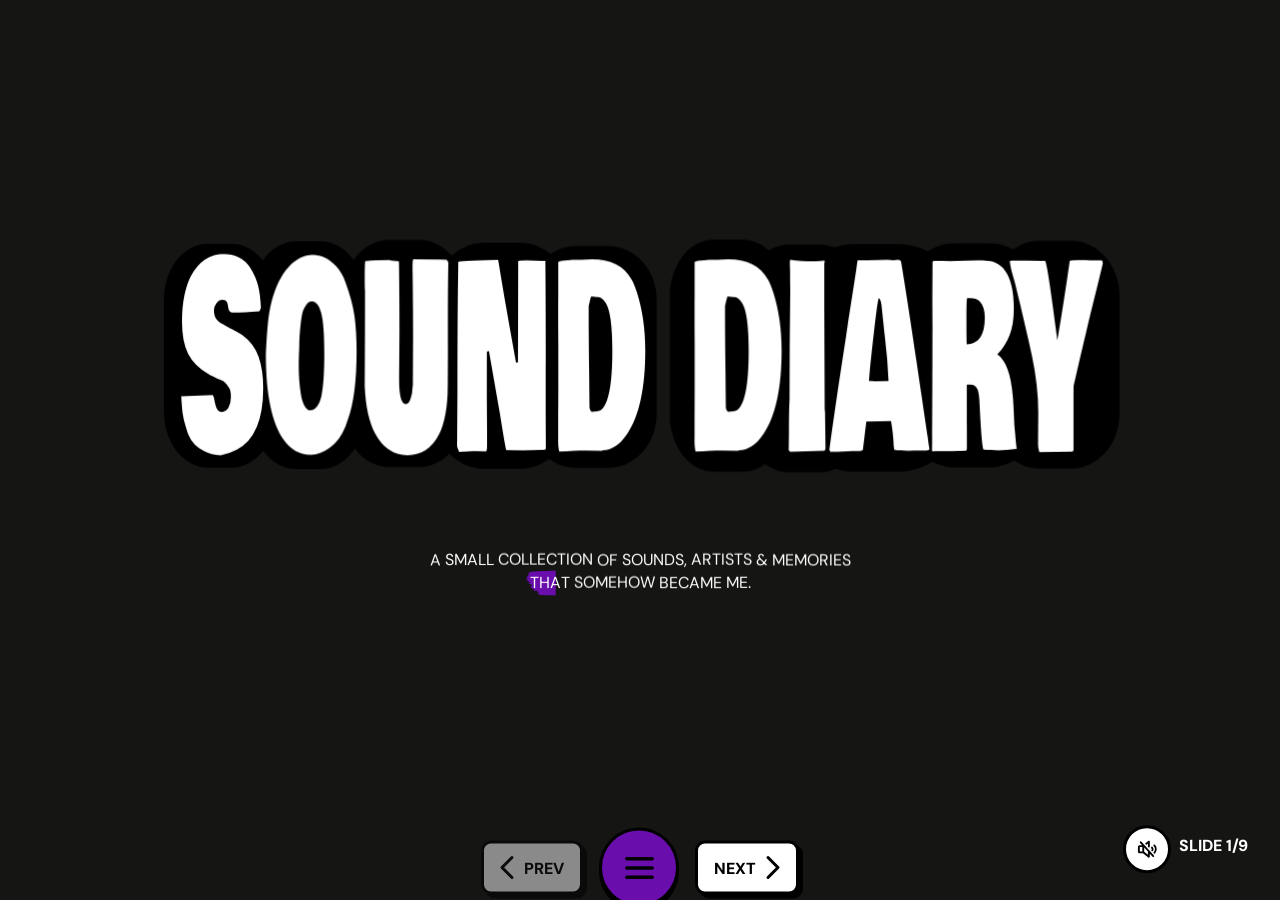
==== commit 5a1e5a95: "Update index.html" ====
--- a/SOUNDIARY/index.html
+++ b/SOUNDIARY/index.html
@@ -260,43 +260,43 @@
                   <div class="swiper" data-swiper-what-we-do>
                     <div class="swiper-wrapper">
                       <div class="swiper-slide">
-  <a class="swiper-slide__inner" href="https://daawah.my.canva.site/home/issam" target="_blank" rel="noopener noreferrer">
-    <img src="assets/issam-photo.jpg" alt="Issam" class="swiper-slide__inner-image">
+  <a class="swiper-slide__inner" href="https://squirrel-wvchbm.my.canva.site/shayfeen" target="_blank" rel="noopener noreferrer">
+    <img src="assets/issam-photo.jpg" alt="shayfeen" class="swiper-slide__inner-image">
     <p class="h3"></p>
     <h3 class="h3">          </h3>
   </a>
 </div>
                       <div class="swiper-slide">
-                        <a class="swiper-slide__inner" href="https://daawah.my.canva.site/home/laylow" target="_blank" rel="noopener noreferrer">
-<img src="assets/issam-photo.jpg" alt="Laylow" class="swiper-slide__inner-image">
+                        <a class="swiper-slide__inner" href="https://otter-qrsmw8.my.canva.site/nekfeu" target="_blank" rel="noopener noreferrer">
+<img src="assets/issam-photo.jpg" alt="nekfeu" class="swiper-slide__inner-image">
                           <p class="h3"></p>
                           <h3 class="h3">          </h3>
                         </a>
                       </div>
                       <div class="swiper-slide">
-                        <a class="swiper-slide__inner" href="https://daawah.my.canva.site/home/madd" target="_blank" rel="noopener noreferrer">
+                        <a class="swiper-slide__inner" href="https://otter-qrsmw8.my.canva.site/madd" target="_blank" rel="noopener noreferrer">
 <img src="assets/issam-photo.jpg" alt="Madd" class="swiper-slide__inner-image">
                           <p class="h3"></p>
                           <h3 class="h3">          </h3>
                         </a>
                       </div>
  <div class="swiper-slide">
-                        <a class="swiper-slide__inner" href="https://daawah.my.canva.site/home/sch" target="_blank" rel="noopener noreferrer">
-<img src="assets/issam-photo.jpg" alt="SCH" class="swiper-slide__inner-image">
+                        <a class="swiper-slide__inner" href="https://squirrel-wvchbm.my.canva.site/laylow" target="_blank" rel="noopener noreferrer">
+<img src="assets/issam-photo.jpg" alt="laylow" class="swiper-slide__inner-image">
                           <p class="h3"></p>
                           <h3 class="h3">          </h3>
                         </a>
                       </div>
 <div class="swiper-slide">
-                        <a class="swiper-slide__inner" href="https://daawah.my.canva.site/home/nefkeu" target="_blank" rel="noopener noreferrer">
-<img src="assets/issam-photo.jpg" alt="nekfeu" class="swiper-slide__inner-image">
+                        <a class="swiper-slide__inner" href="https://otter-qrsmw8.my.canva.site/lmorphine" target="_blank" rel="noopener noreferrer">
+<img src="assets/issam-photo.jpg" alt="lmorphine" class="swiper-slide__inner-image">
                           <p class="h3"></p>
                           <h3 class="h3">          </h3>
                         </a>
                       </div>
 <div class="swiper-slide">
-                        <a class="swiper-slide__inner" href="https://daawah.my.canva.site/home/shayfeen" target="_blank" rel="noopener noreferrer">
-<img src="assets/issam-photo.jpg" alt="Shayfeen" class="swiper-slide__inner-image">
+                        <a class="swiper-slide__inner" href="https://squirrel-wvchbm.my.canva.site/issam" target="_blank" rel="noopener noreferrer">
+<img src="assets/issam-photo.jpg" alt="issam" class="swiper-slide__inner-image">
                           <p class="h3"></p>
                           <h3 class="h3">          </h3>
                         </a>
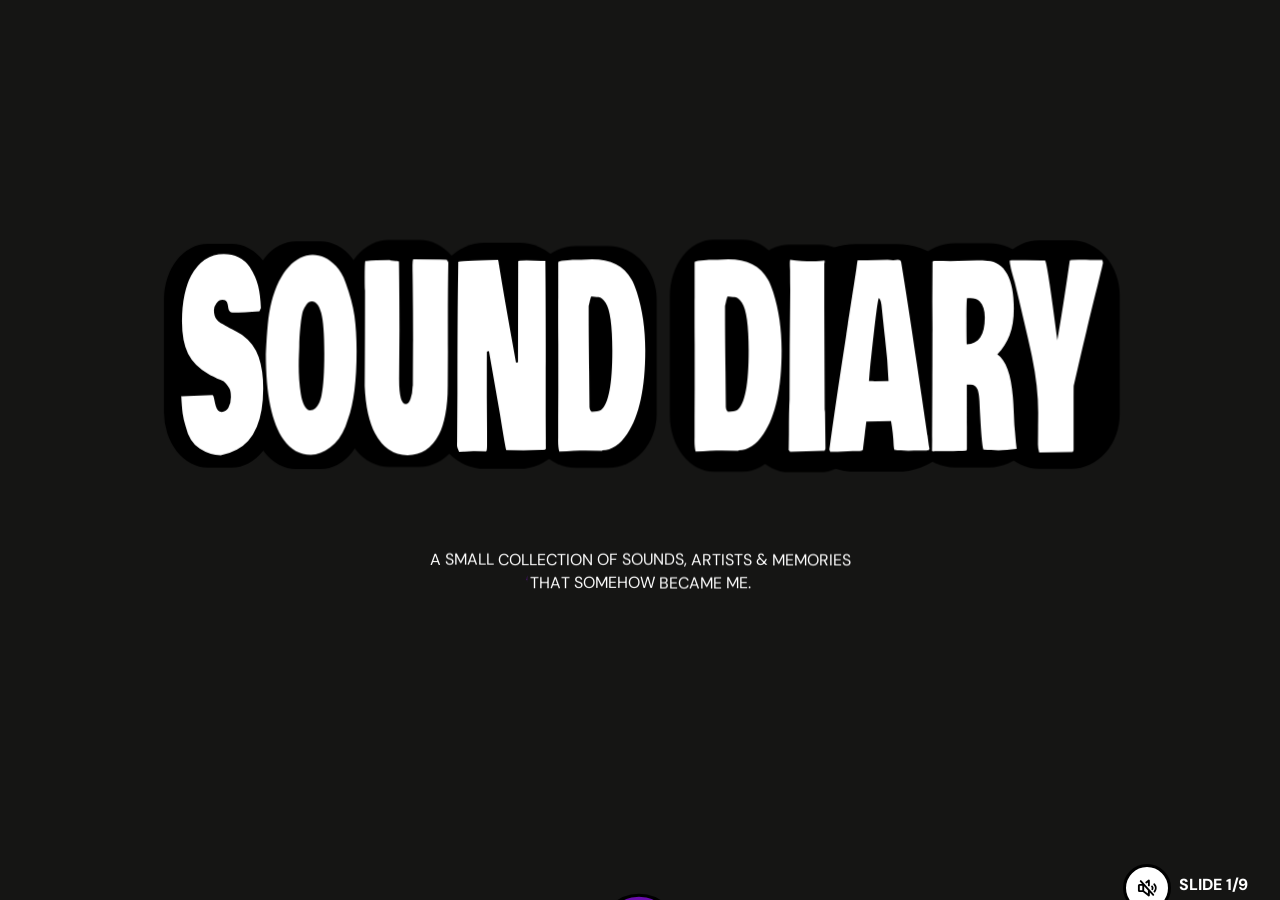
==== commit 183d9833: "Update index.html" ====
--- a/SOUNDIARY/index.html
+++ b/SOUNDIARY/index.html
@@ -565,7 +565,7 @@
             <div class="container">
               <div class="slide__inner slide__inner--footer">
                 <div class="slide__content slide__content--footer">
-                  <p data-split="heading" class="slide__eyebrow">Lorem ipsum dolor sit amet, consectetur adipiscing elit, </br> eiusmod tempor incididunt ut labore et dolore</br> magna aliqua. Ut enim ad minim veniam,</br> quis nostrud exercitation ullamco laboris </br>nisi ut aliquip ex ea commodo consequat. </br>Duis aute irure dolor in reprehenderit </br>in voluptate velit esse cillum dolore eu fugiat nulla pariatur. </br>Excepteur sint occaecat cupidatat non proident,</p>
+                  <p data-split="heading" class="slide__eyebrow">madam wslti hna, ana sure billa zglti chhal mn 7aja mkhbya f slides li 9bl, chi note mktoba f chi blassa, <br>chi lien dyal d chi article mintegrer f chi tswira wla chi klma, khassk tjibi dora mn lwl chi nhar tani, <br>slides machi dyal nhar wla jouj, puisque univers mkhtalef 3la dakchi li mwlfa, <br>then ana kangol kolla part khassha takhod 7e9ha <br>3ad tjugea, tdebata, takhod we9tha <br>o t7awli dkhli rassk f univers dyal molaha, <br>wakha la totalite mahoma gha des croisements dyal bzaf dyal les circuits o les univers <br>li khtarit nfrrech bihom dak coin dlmzzika li f dmaghi, and who knows maybe anb9a ndir lhad site <br>chi updates mrra mrra (Not guaranteed)</p>
                   <a href="404.html" class="btn slide__404-link" data-animate="button">
                     One more slide...
                   </a>
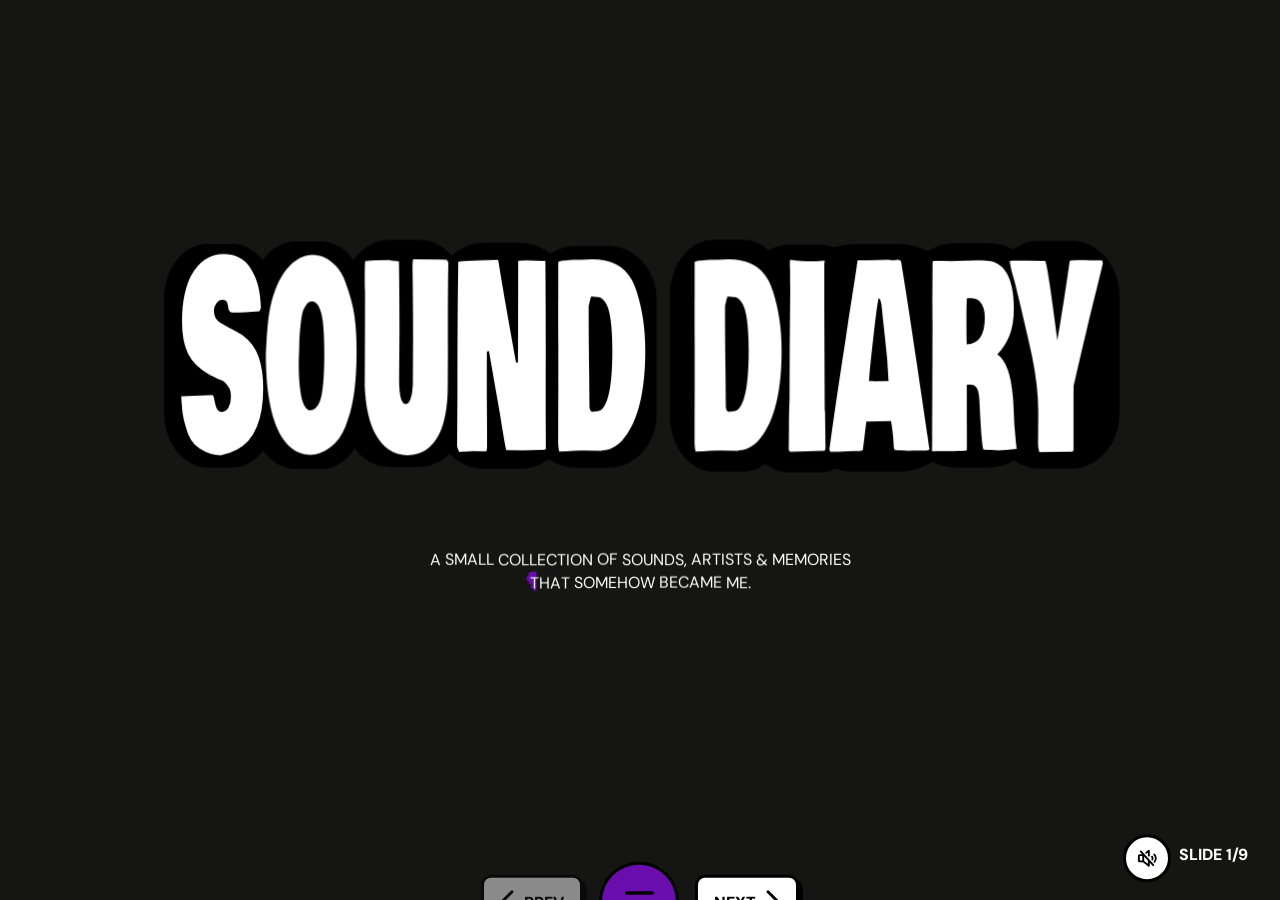
==== commit 8ddff27f: "Update index.html" ====
--- a/SOUNDIARY/index.html
+++ b/SOUNDIARY/index.html
@@ -174,7 +174,7 @@
     </script>
   </head>
   <body>
-    <div class="gate" role="img" aria-label="Sound Diary is made for a laptop screen. This is a preview of how it looks on a laptop.">
+    <div class="gate" role="img" aria-label="Sound Diary is made for a laptop screen. This is a preview of how it looks on a laptop. MAGHAYKHDEMCH LIK F IPAD BLA MAT7AWLI.">
       <div class="gate__stage">
         <div class="gate__record" aria-hidden="true"></div>
         <div class="gate__sleeve">
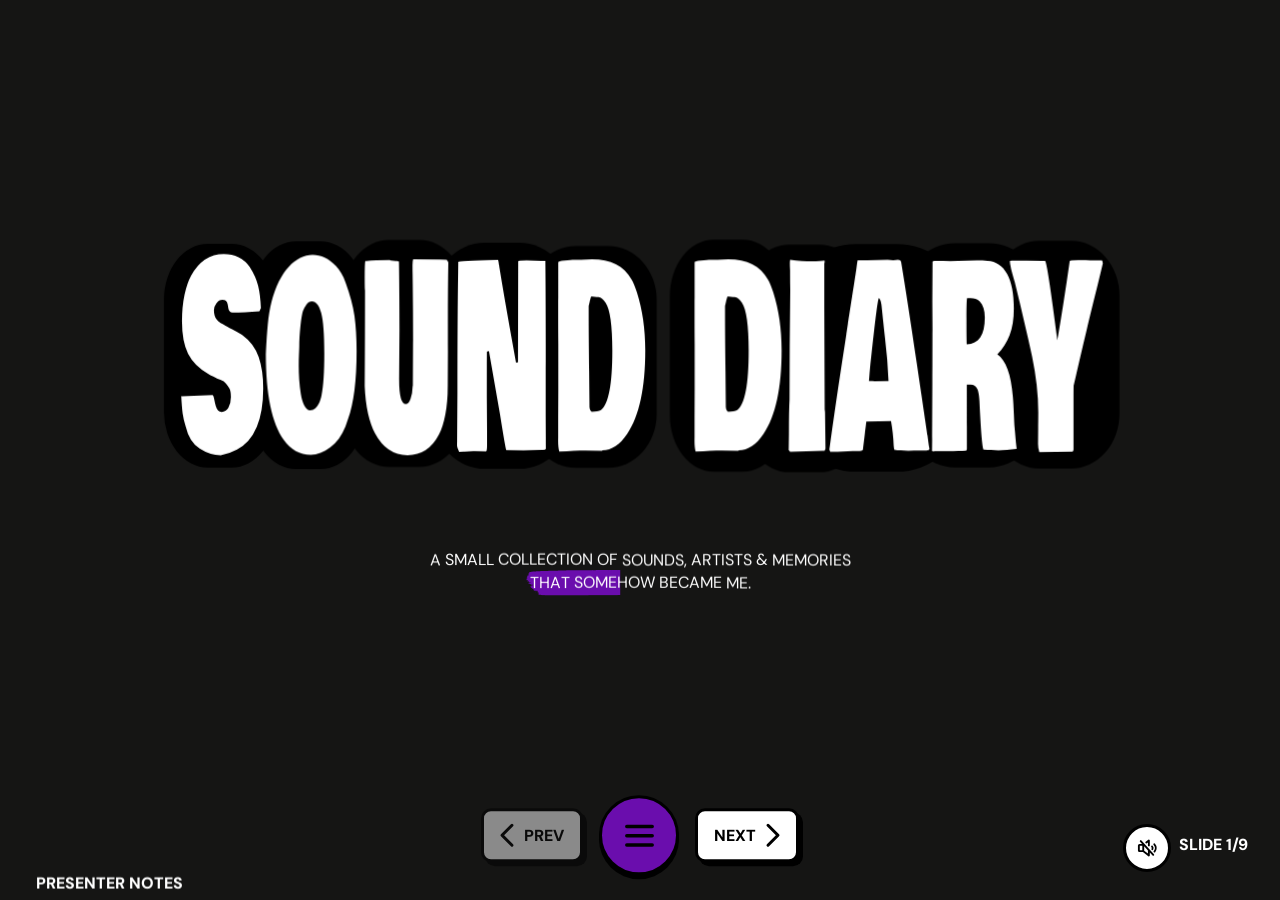
==== commit 604fb137: "Update index.html" ====
--- a/SOUNDIARY/index.html
+++ b/SOUNDIARY/index.html
@@ -174,7 +174,7 @@
     </script>
   </head>
   <body>
-    <div class="gate" role="img" aria-label="Sound Diary is made for a laptop screen. This is a preview of how it looks on a laptop. MAGHAYKHDEMCH LIK F IPAD BLA MAT7AWLI.">
+    <div class="gate" role="img" aria-label="Sound Diary is made for a laptop screen. This is a preview of how it looks on a laptop. MAGHAYKHDEMCH LIK F IPAD, TELEPHONE, TLAJA, MSBANA...">
       <div class="gate__stage">
         <div class="gate__record" aria-hidden="true"></div>
         <div class="gate__sleeve">
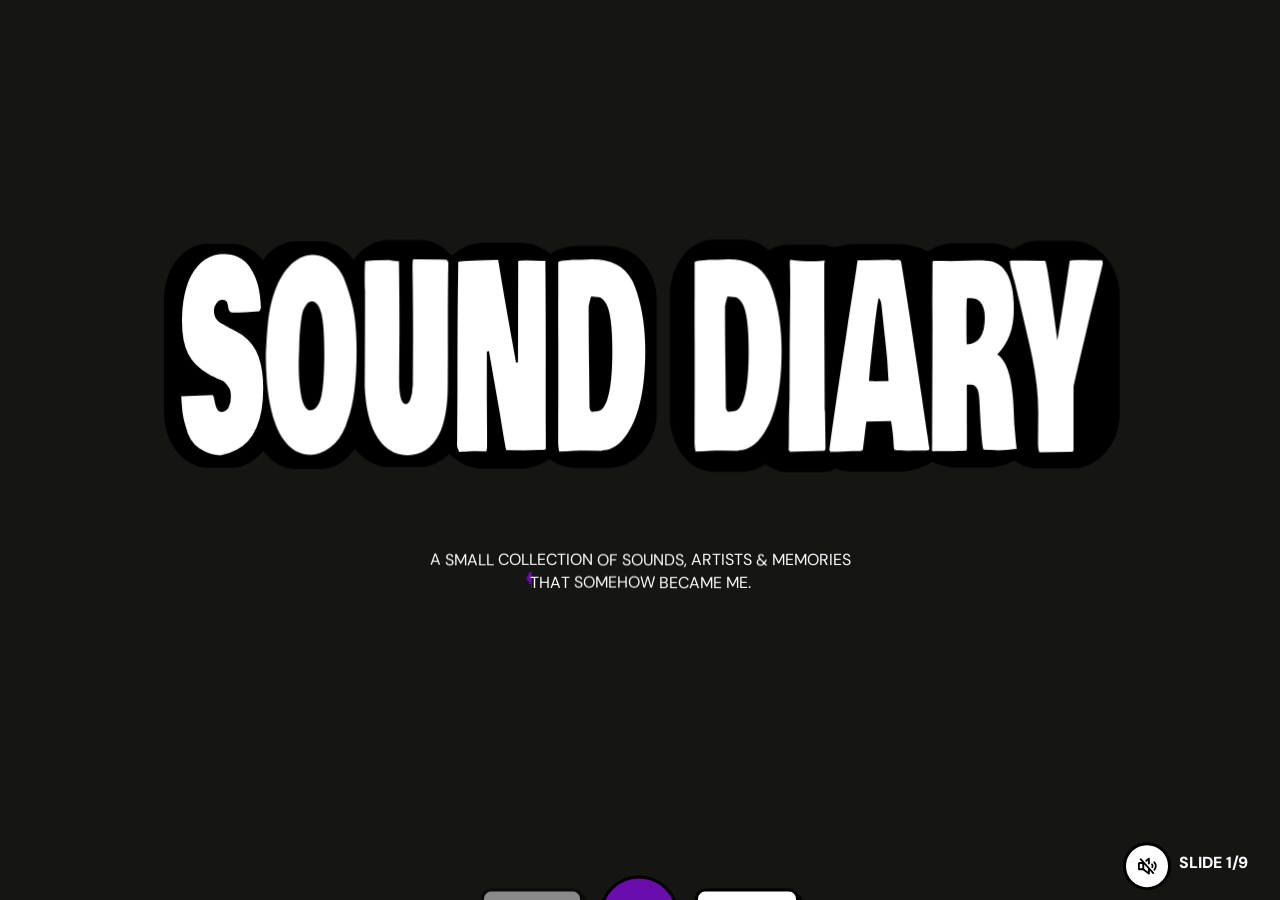
==== commit 729e844c: "Update index.html" ====
--- a/SOUNDIARY/index.html
+++ b/SOUNDIARY/index.html
@@ -174,7 +174,7 @@
     </script>
   </head>
   <body>
-    <div class="gate" role="img" aria-label="Sound Diary is made for a laptop screen. This is a preview of how it looks on a laptop. MAGHAYKHDEMCH LIK F IPAD, TELEPHONE, TLAJA, MSBANA...">
+    <div class="gate" role="img" aria-label="Sound Diary is made for a laptop screen. This is a preview of how it looks on a laptop. MAGHAYKHDEMCH LIK F IPAD, TELEPHONE, TLAJA, MSBANA... GHA THNNA">
       <div class="gate__stage">
         <div class="gate__record" aria-hidden="true"></div>
         <div class="gate__sleeve">
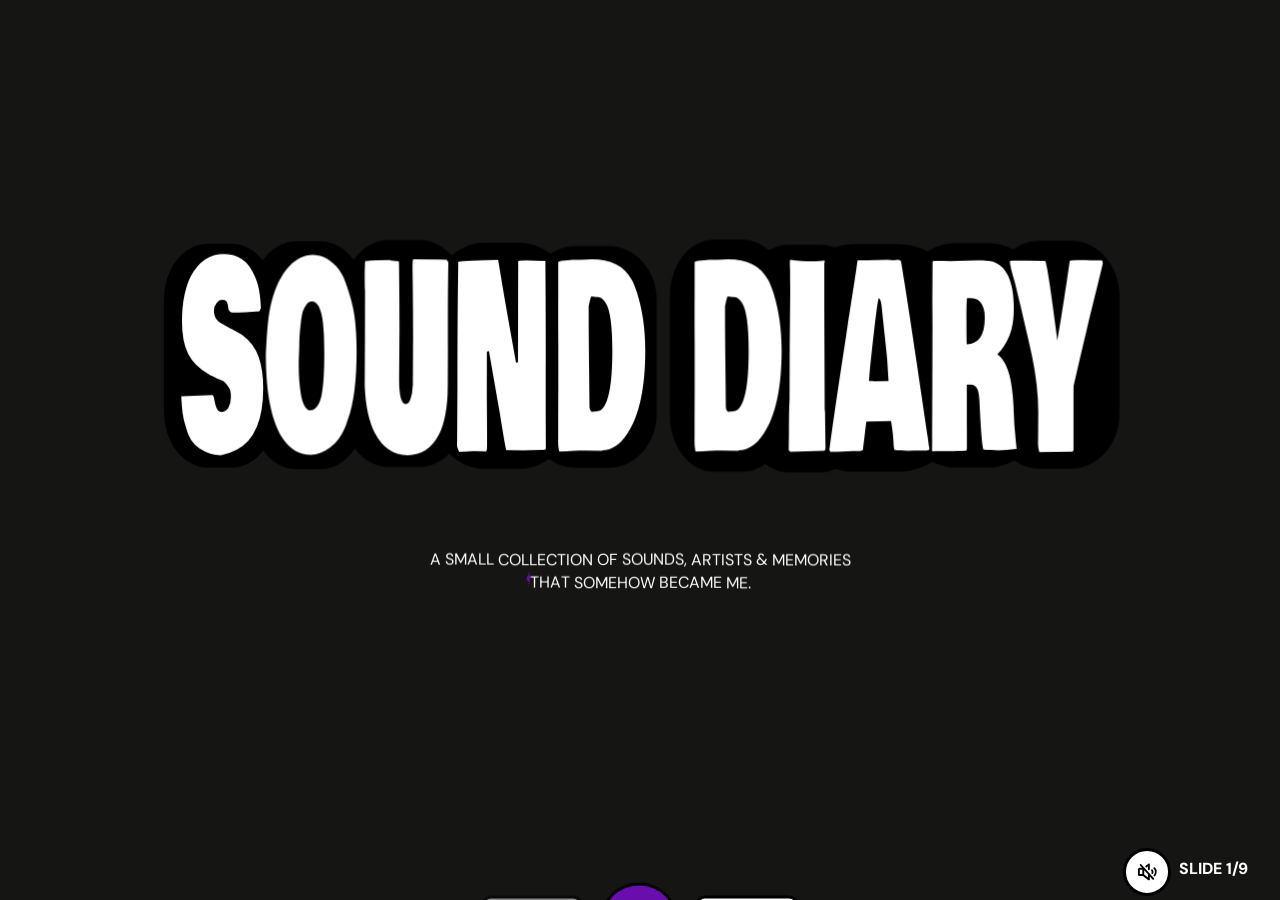
==== commit d63d1060: "Update index.html" ====
--- a/SOUNDIARY/index.html
+++ b/SOUNDIARY/index.html
@@ -174,7 +174,7 @@
     </script>
   </head>
   <body>
-    <div class="gate" role="img" aria-label="Sound Diary is made for a laptop screen. This is a preview of how it looks on a laptop. MAGHAYKHDEMCH LIK F IPAD, TELEPHONE, TLAJA, MSBANA... GHA THNNA">
+    <div class="gate" role="img" aria-label="Sound Diary is made for a laptop screen. This is a preview of how it looks on a laptop.">
       <div class="gate__stage">
         <div class="gate__record" aria-hidden="true"></div>
         <div class="gate__sleeve">
@@ -183,7 +183,7 @@
           </div>
         </div>
       </div>
-      <p class="gate__caption">Sound Diary was made for a bigger screen. This is what it looks like on a laptop.</p>
+      <p class="gate__caption">Sound Diary was made for a bigger screen. This is what it looks like on a laptop. MAGHAYKHDEMCH LIK F IPAD, TELEPHONE, TLAJA, MSBANA... DONC GHA THNNA</p>
     </div>
 
     <main>
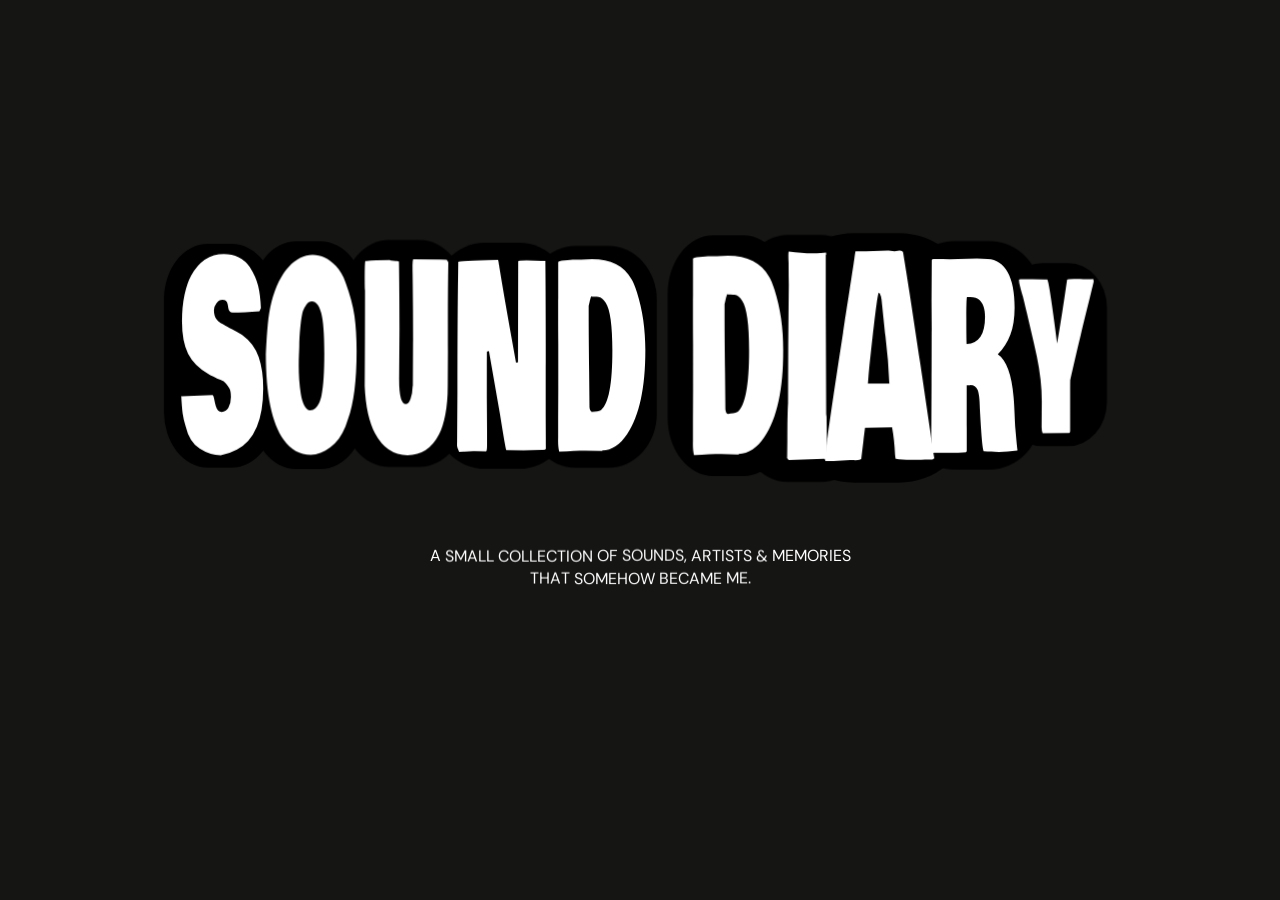
==== commit 8f74ba5c: "Update index.html" ====
--- a/SOUNDIARY/index.html
+++ b/SOUNDIARY/index.html
@@ -174,7 +174,7 @@
     </script>
   </head>
   <body>
-    <div class="gate" role="img" aria-label="Sound Diary is made for a laptop screen. This is a preview of how it looks on a laptop.">
+    <div class="gate" role="img" aria-label="Sound Diary is made for a laptop screen. This is a preview of how it looks on a laptop. MAGHAYKHDEMCH LIK F IPAD, TELEPHONE, TLAJA, MSBANA... DONC GHA THNNA">
       <div class="gate__stage">
         <div class="gate__record" aria-hidden="true"></div>
         <div class="gate__sleeve">
